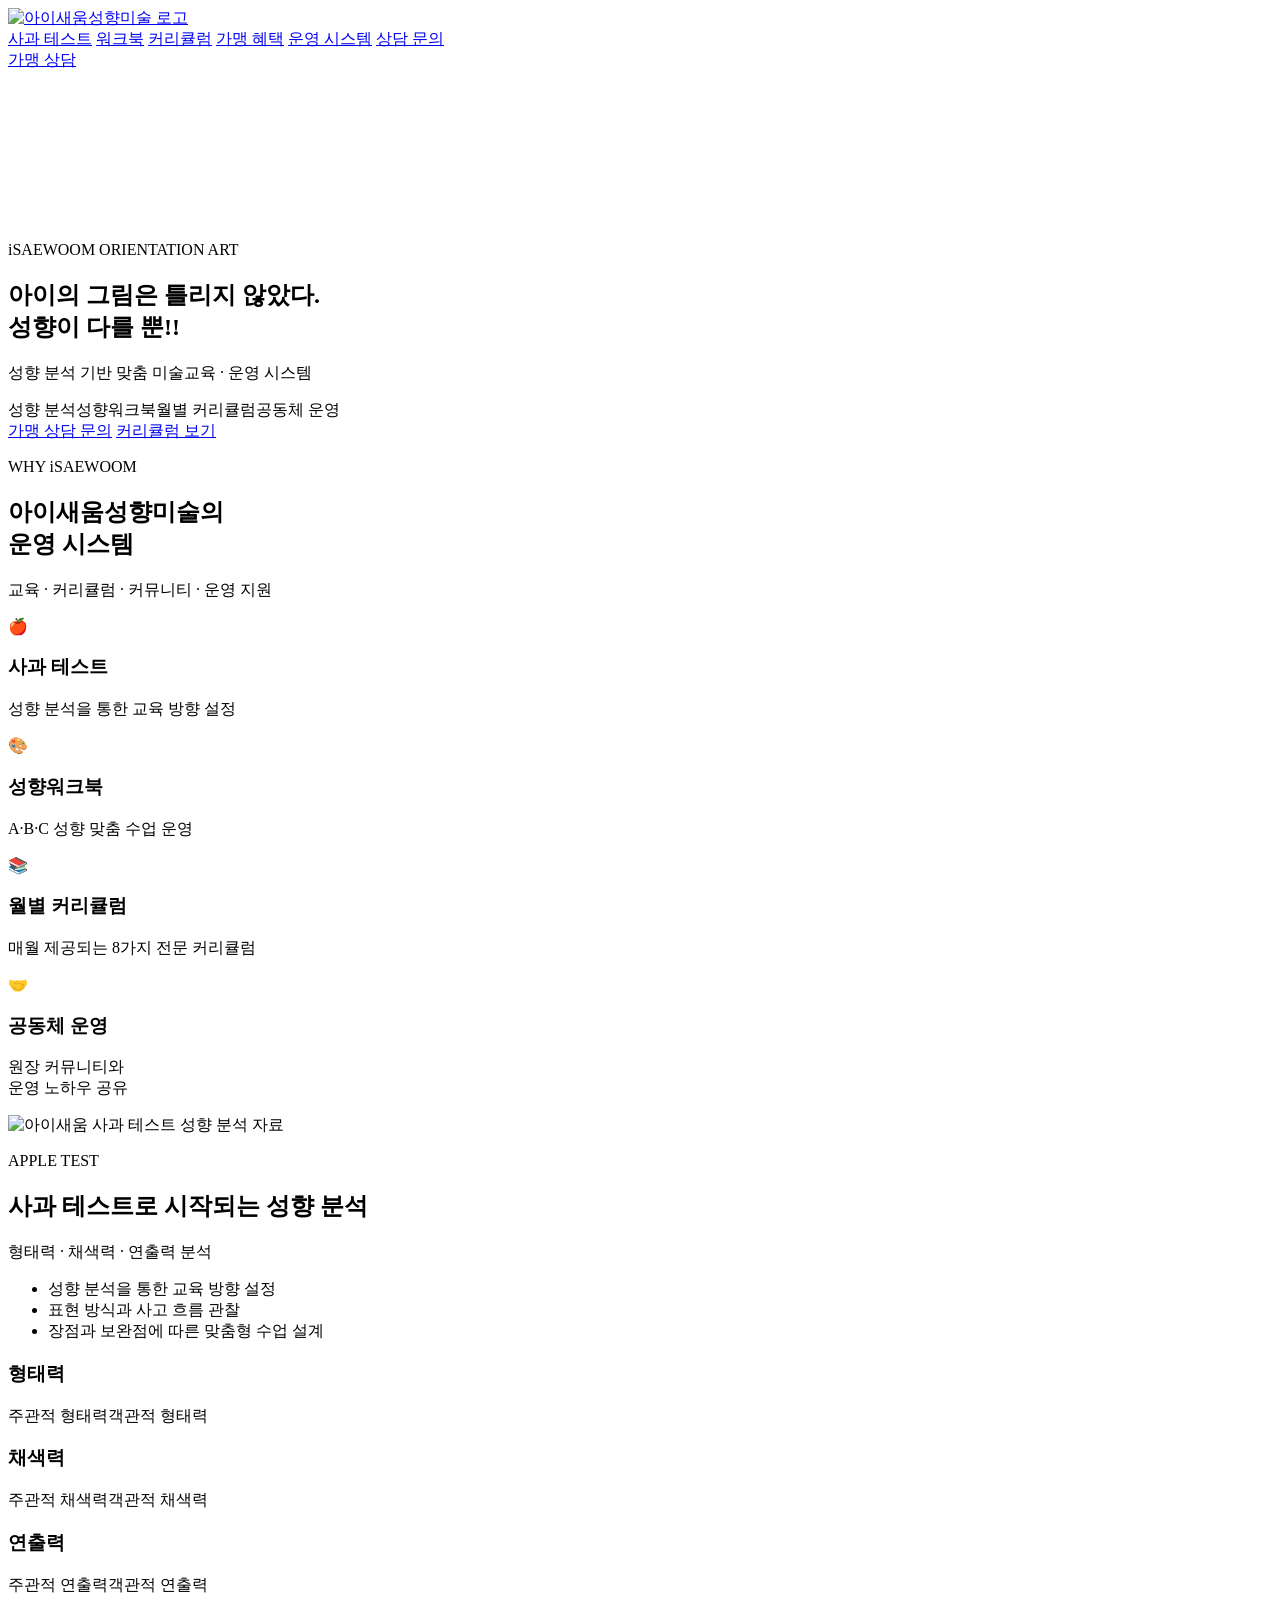
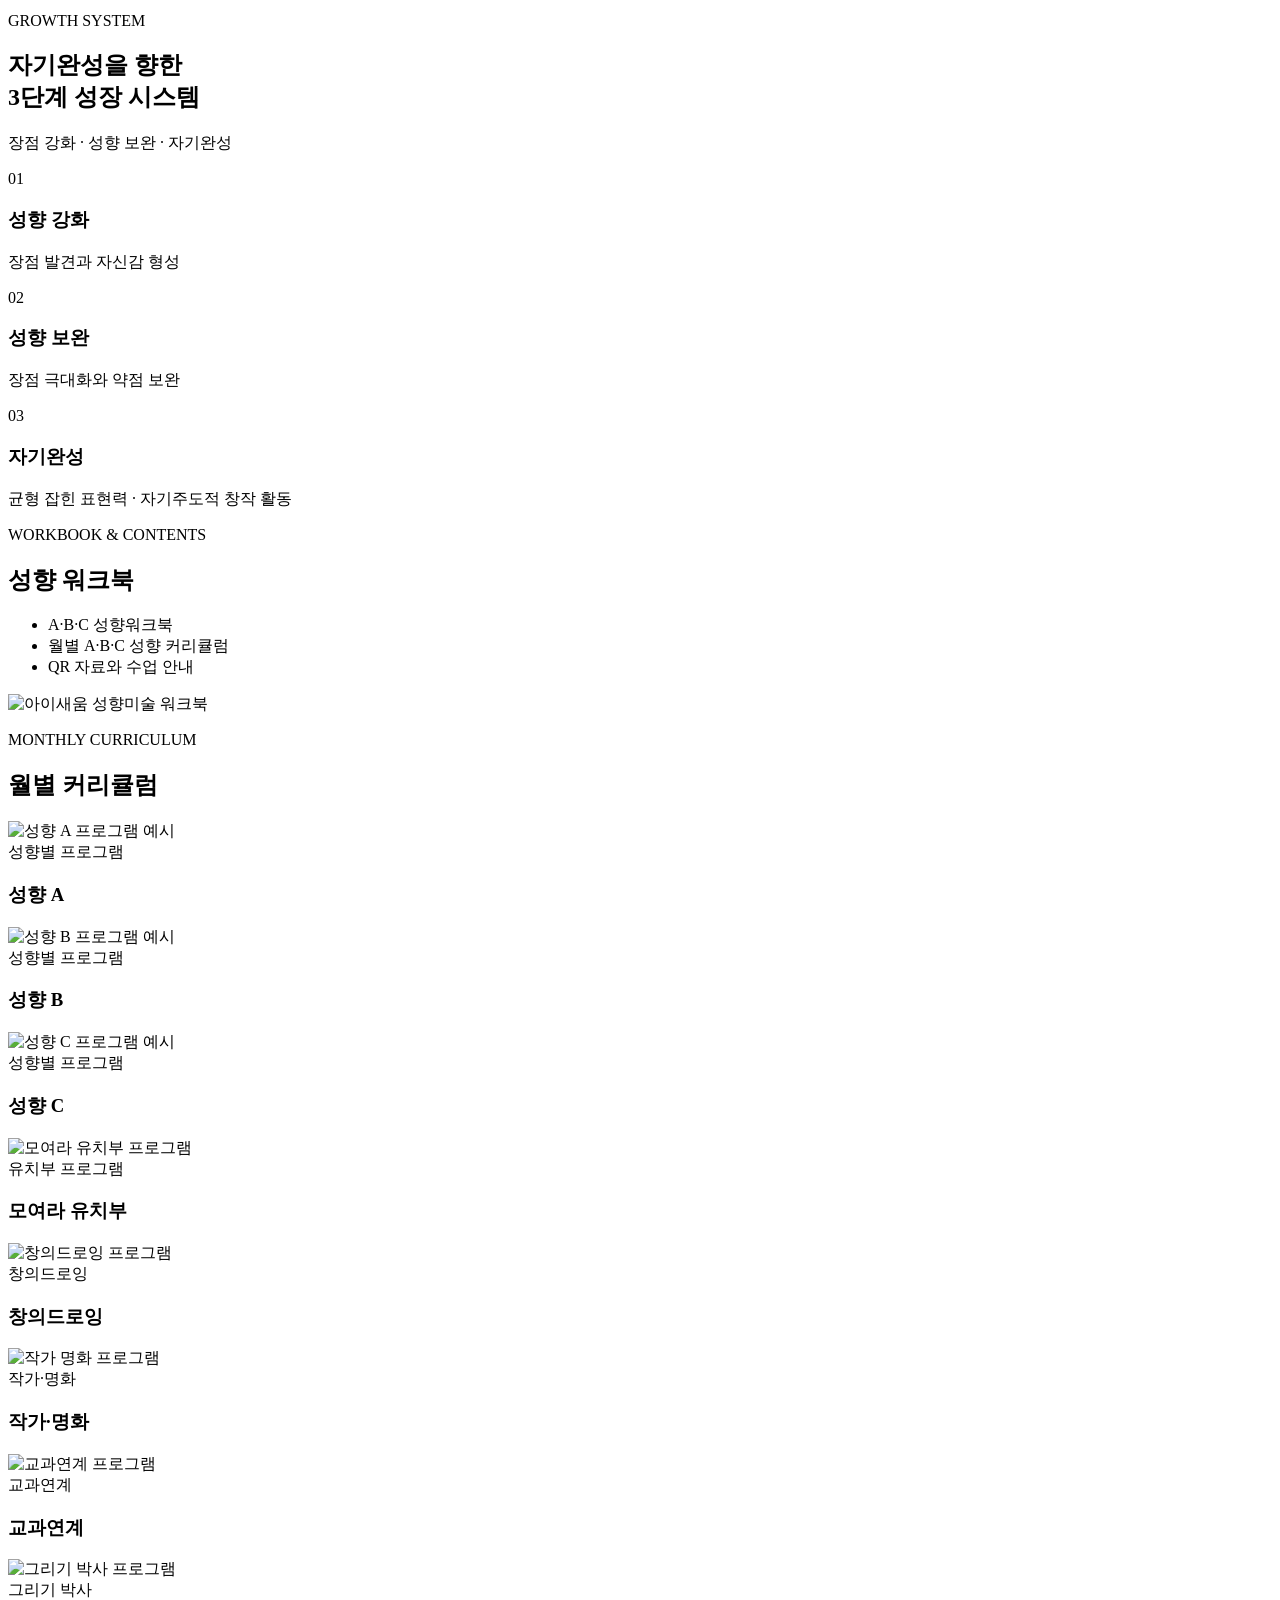
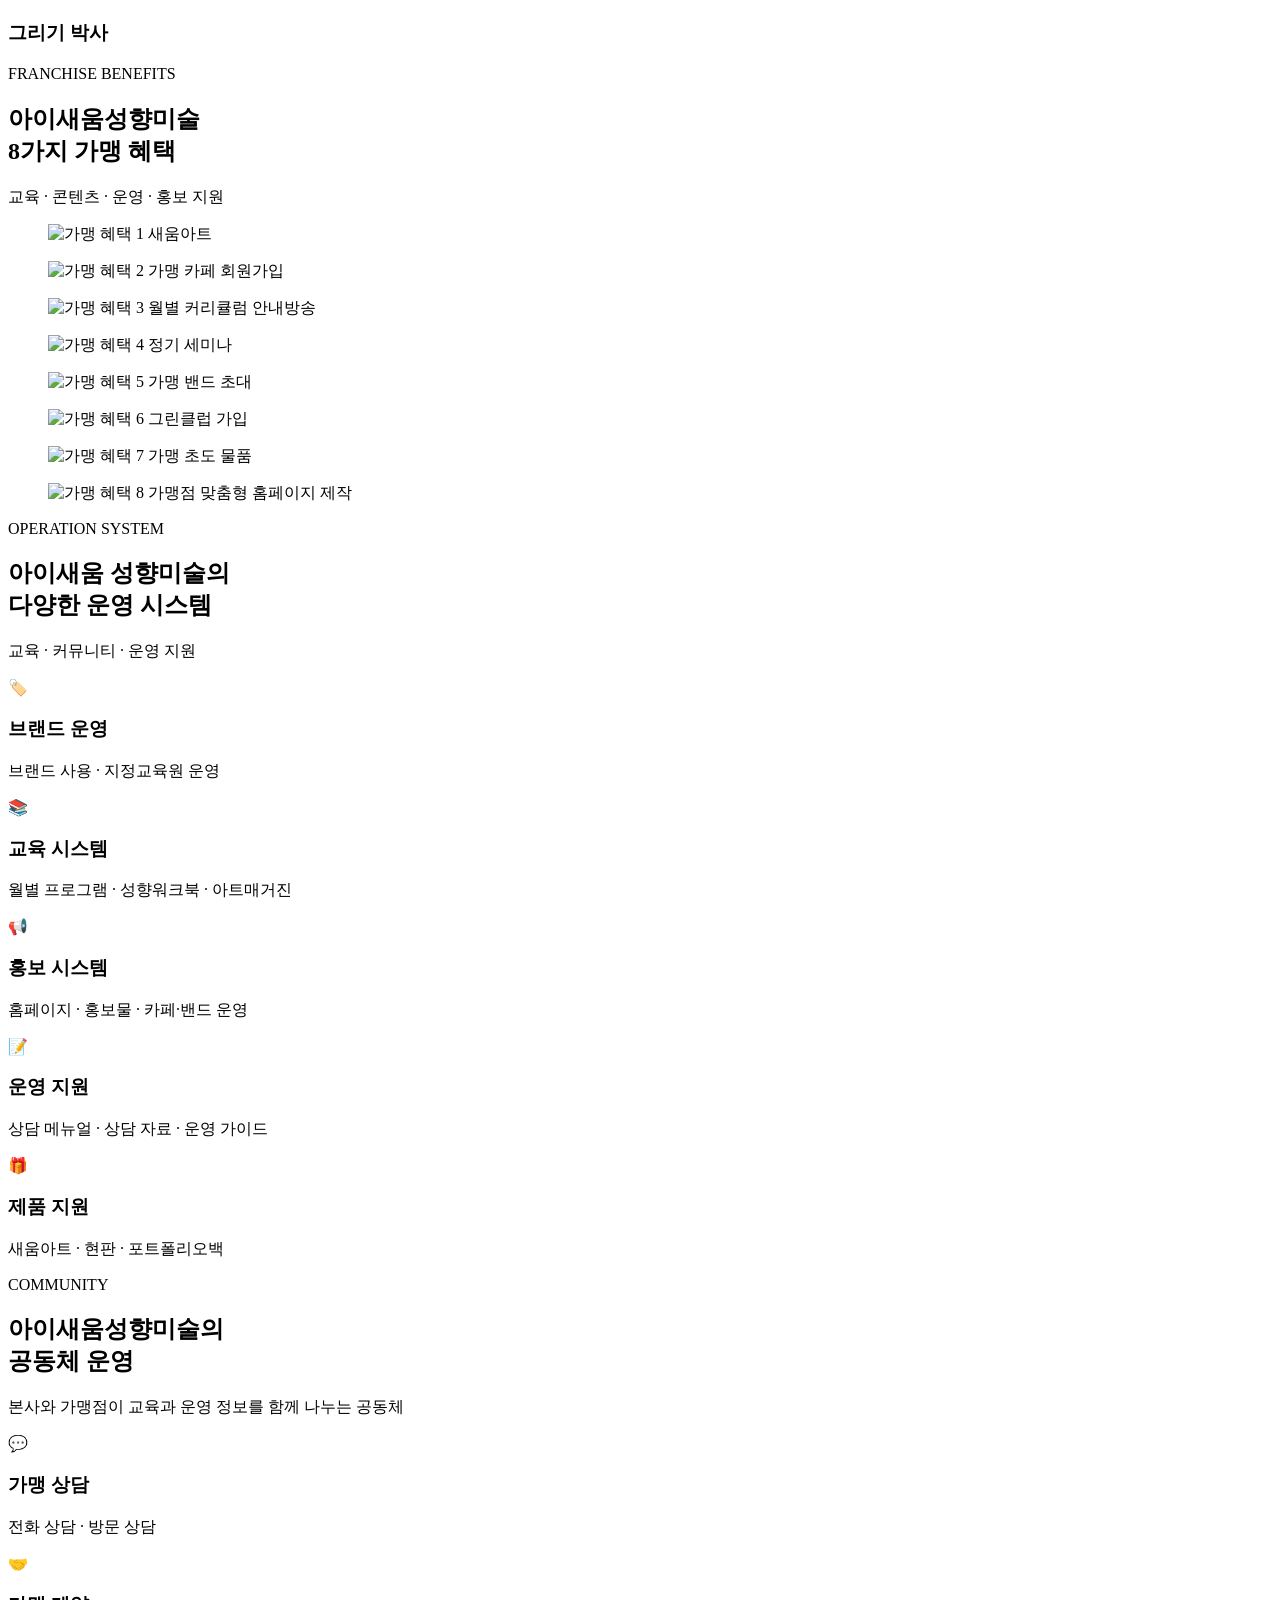
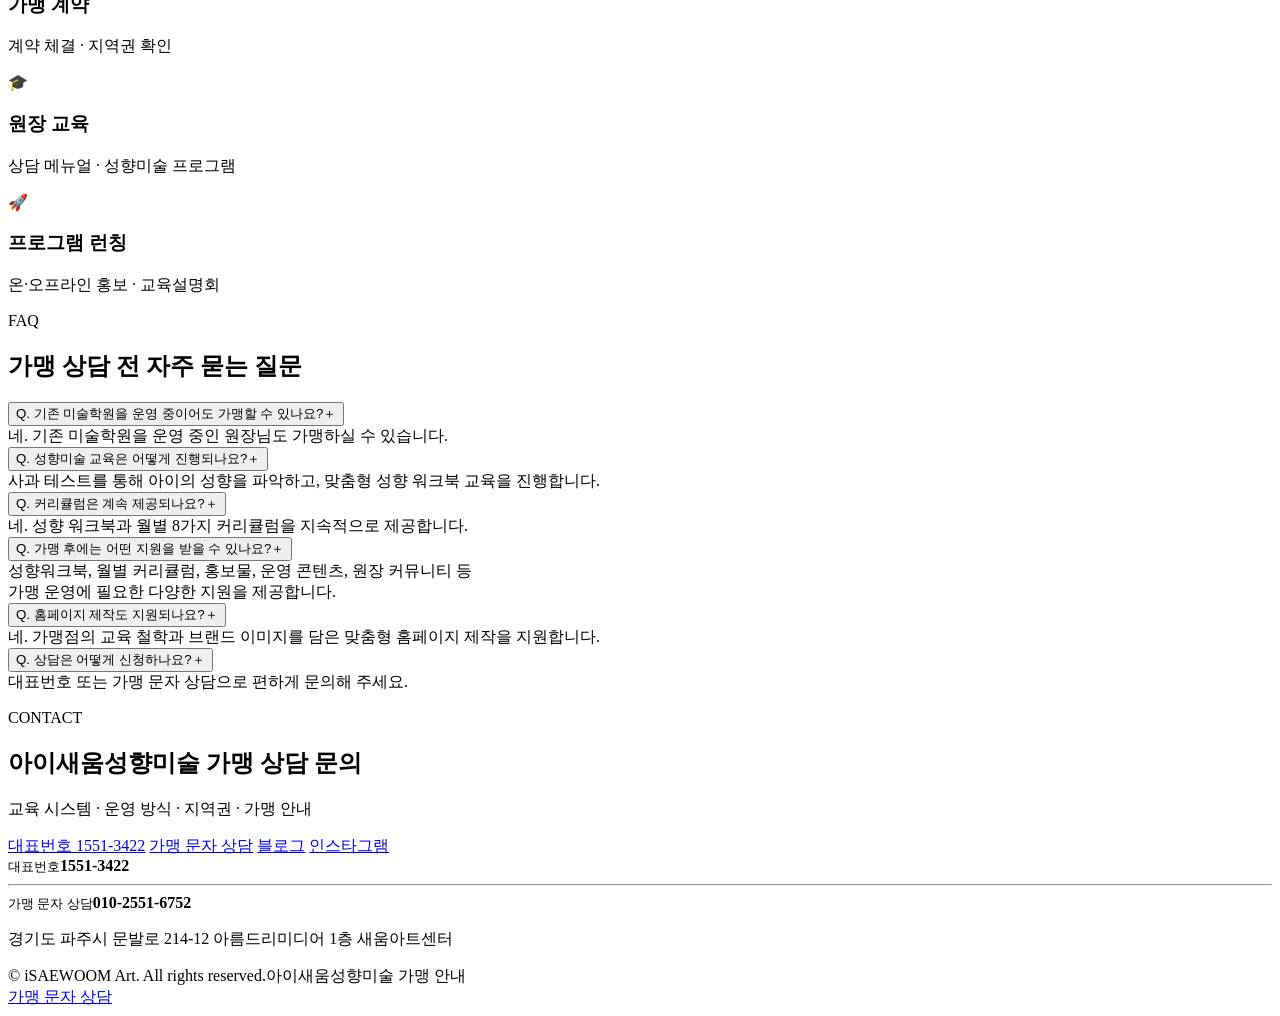
==== index.html @ 483e6cf2 "Add files via upload" ====
<!DOCTYPE html>
<html lang="ko">
<head>
  <meta charset="UTF-8">
  <meta name="viewport" content="width=device-width, initial-scale=1.0">
  <meta name="description" content="아이새움성향미술 가맹 안내. 사과 테스트, 성향워크북, 월별 커리큘럼, 운영 시스템과 공동체 운영을 소개합니다.">
  <meta name="theme-color" content="#FFD21F">
  <meta property="og:title" content="아이새움성향미술 가맹 안내">
  <meta property="og:description" content="성향 분석 기반 맞춤 미술교육과 운영 시스템">
  <meta property="og:type" content="website">
  <title>아이새움성향미술 가맹 안내</title>
  <link rel="stylesheet" href="css/style.css">
</head>
<body>
  <header class="site-header">
    <div class="wrap nav">
      <a class="brand" href="#top" aria-label="아이새움성향미술 홈">
        <img src="images/logo.webp" alt="아이새움성향미술 로고">
      </a>
      <nav class="nav-links" aria-label="주요 메뉴">
        <a href="#apple">사과 테스트</a>
        <a href="#workbook">워크북</a>
        <a href="#curriculum">커리큘럼</a>
        <a href="#benefits">가맹 혜택</a>
        <a href="#system">운영 시스템</a>
        <a href="#contact">상담 문의</a>
      </nav>
      <a class="btn btn-primary nav-cta" href="#contact">가맹 상담</a>
    </div>
  </header>

  <main id="top">
    <section class="hero section">
      <video class="hero-bg-video" autoplay muted loop playsinline preload="auto" aria-hidden="true">
        <source src="images/hero-bg.mp4" type="video/mp4">
      </video>
      <div class="hero-bg-overlay" aria-hidden="true"></div>
      <div class="wrap hero-grid hero-grid-video">
        <div class="hero-copy hero-glass reveal">
          <p class="eyebrow">iSAEWOOM ORIENTATION ART</p>
          <h1>아이의 그림은 틀리지 않았다.<br><span class="blue">성향이 다를&nbsp;뿐!!</span></h1>
          <p class="hero-lead">성향 분석 기반 맞춤 미술교육 · 운영 시스템</p>
          <div class="chips" aria-label="핵심 키워드">
            <span>성향 분석</span><span>성향워크북</span><span>월별 커리큘럼</span><span>공동체 운영</span>
          </div>
          <div class="hero-actions">
            <a class="btn btn-primary" href="#contact">가맹 상담 문의</a>
            <a class="btn btn-outline" href="#curriculum">커리큘럼 보기</a>
          </div>
        </div>
      </div>
    </section>

    <section class="section why">
      <div class="wrap">
        <header class="section-head reveal">
          <p class="eyebrow">WHY iSAEWOOM</p>
          <h2>아이새움성향미술의<br>운영 시스템</h2>
          <p class="section-sub">교육 · 커리큘럼 · 커뮤니티 · 운영 지원</p>
        </header>
        <div class="feature-grid">
          <article class="feature-card reveal"><div class="feature-icon">🍎</div><h3>사과 테스트</h3><p class="nowrap-text">성향 분석을 통한 교육 방향 설정</p></article>
          <article class="feature-card reveal"><div class="feature-icon">🎨</div><h3>성향워크북</h3><p>A·B·C 성향 맞춤 수업 운영</p></article>
          <article class="feature-card reveal"><div class="feature-icon">📚</div><h3>월별 커리큘럼</h3><p>매월 제공되는 8가지 전문 커리큘럼</p></article>
          <article class="feature-card reveal"><div class="feature-icon">🤝</div><h3>공동체 운영</h3><p>원장 커뮤니티와<br>운영 노하우 공유</p></article>
        </div>
      </div>
    </section>

    <section id="apple" class="section apple-section">
      <div class="wrap split">
        <div class="image-card reveal"><img src="images/apple_test.webp" alt="아이새움 사과 테스트 성향 분석 자료" loading="lazy"></div>
        <div class="content-card reveal">
          <p class="eyebrow">APPLE TEST</p>
          <h2>사과 테스트로 시작되는 성향 분석</h2>
          <p class="one-line">형태력 · 채색력 · 연출력 분석</p>
          <ul class="check-list">
            <li class="nowrap-text">성향 분석을 통한 교육 방향 설정</li>
            <li class="nowrap-text">표현 방식과 사고 흐름 관찰</li>
            <li class="nowrap-text">장점과 보완점에 따른 맞춤형 수업 설계</li>
          </ul>
        </div>
      </div>
      <div class="wrap tendency-grid">
        <article class="tendency-card reveal"><h3>형태력</h3><div><span>주관적 형태력</span><span>객관적 형태력</span></div></article>
        <article class="tendency-card reveal"><h3>채색력</h3><div><span>주관적 채색력</span><span>객관적 채색력</span></div></article>
        <article class="tendency-card reveal"><h3>연출력</h3><div><span>주관적 연출력</span><span>객관적 연출력</span></div></article>
      </div>
    </section>

    <section class="section growth-section">
      <div class="wrap">
        <header class="section-head reveal">
          <p class="eyebrow">GROWTH SYSTEM</p>
          <h2>자기완성을 향한<br>3단계 성장 시스템</h2>
          <p class="section-sub">장점 강화 · 성향 보완 · 자기완성</p>
        </header>
        <div class="step-grid">
          <article class="step-card reveal"><span>01</span><h3>성향 강화</h3><p>장점 발견과 자신감 형성</p></article>
          <article class="step-card reveal"><span>02</span><h3>성향 보완</h3><p>장점 극대화와 약점 보완</p></article>
          <article class="step-card reveal"><span>03</span><h3>자기완성</h3><p>균형 잡힌 표현력 · 자기주도적 창작 활동</p></article>
        </div>
      </div>
    </section>

    <section id="workbook" class="section workbook-section">
      <div class="wrap split reverse-mobile">
        <div class="content-card reveal">
          <p class="eyebrow">WORKBOOK & CONTENTS</p>
          <h2>성향 워크북</h2>
          <ul class="check-list compact">
            <li>A·B·C 성향워크북</li>
            <li>월별 A·B·C 성향 커리큘럼</li>
            <li>QR 자료와 수업 안내</li>
          </ul>
        </div>
        <div class="image-card reveal"><img src="images/workbook.webp" alt="아이새움 성향미술 워크북" loading="lazy"></div>
      </div>
    </section>

    <section id="curriculum" class="section curriculum-section">
      <div class="wrap">
        <header class="section-head reveal">
          <p class="eyebrow">MONTHLY CURRICULUM</p>
          <h2>월별 커리큘럼</h2>
        </header>
        <div class="program-grid">
          <article class="program-card reveal"><img src="images/cur_a.png" alt="성향 A 프로그램 예시" loading="lazy"><div><span>성향별 프로그램</span><h3>성향 A</h3></div></article>
          <article class="program-card reveal"><img src="images/cur_b.png" alt="성향 B 프로그램 예시" loading="lazy"><div><span>성향별 프로그램</span><h3>성향 B</h3></div></article>
          <article class="program-card reveal"><img src="images/cur_c.png" alt="성향 C 프로그램 예시" loading="lazy"><div><span>성향별 프로그램</span><h3>성향 C</h3></div></article>
          <article class="program-card reveal"><img src="images/cur_kinder.webp" alt="모여라 유치부 프로그램" loading="lazy"><div><span>유치부 프로그램</span><h3>모여라 유치부</h3></div></article>
          <article class="program-card reveal"><img src="images/cur_drawing.png" alt="창의드로잉 프로그램" loading="lazy"><div><span>창의드로잉</span><h3>창의드로잉</h3></div></article>
          <article class="program-card reveal"><img src="images/cur_master.png" alt="작가 명화 프로그램" loading="lazy"><div><span>작가·명화</span><h3>작가·명화</h3></div></article>
          <article class="program-card reveal"><img src="images/cur_school.png" alt="교과연계 프로그램" loading="lazy"><div><span>교과연계</span><h3>교과연계</h3></div></article>
          <article class="program-card reveal"><img src="images/cur_doctor.png" alt="그리기 박사 프로그램" loading="lazy"><div><span>그리기 박사</span><h3>그리기 박사</h3></div></article>
        </div>
      </div>
    </section>

    <section id="benefits" class="section benefits-section">
      <div class="wrap">
        <header class="section-head reveal">
          <p class="eyebrow">FRANCHISE BENEFITS</p>
          <h2>아이새움성향미술<br>8가지 가맹 혜택</h2>
          <p class="section-sub">교육 · 콘텐츠 · 운영 · 홍보 지원</p>
        </header>
        <div class="benefit-gallery">
          <figure class="benefit-slide reveal"><img src="images/benefit_01.png" alt="가맹 혜택 1 새움아트" loading="lazy"></figure>
          <figure class="benefit-slide reveal"><img src="images/benefit_02.png" alt="가맹 혜택 2 가맹 카페 회원가입" loading="lazy"></figure>
          <figure class="benefit-slide reveal"><img src="images/benefit_03.png" alt="가맹 혜택 3 월별 커리큘럼 안내방송" loading="lazy"></figure>
          <figure class="benefit-slide reveal"><img src="images/benefit_04.png" alt="가맹 혜택 4 정기 세미나" loading="lazy"></figure>
          <figure class="benefit-slide reveal"><img src="images/benefit_05.png" alt="가맹 혜택 5 가맹 밴드 초대" loading="lazy"></figure>
          <figure class="benefit-slide reveal"><img src="images/benefit_06.png" alt="가맹 혜택 6 그린클럽 가입" loading="lazy"></figure>
          <figure class="benefit-slide reveal"><img src="images/benefit_07.png" alt="가맹 혜택 7 가맹 초도 물품" loading="lazy"></figure>
          <figure class="benefit-slide reveal"><img src="images/benefit_08.png" alt="가맹 혜택 8 가맹점 맞춤형 홈페이지 제작" loading="lazy"></figure>
        </div>        </div>
      </div>
    </section>

    <section id="system" class="section system-section">
      <div class="wrap">
        <header class="section-head reveal">
          <p class="eyebrow">OPERATION SYSTEM</p>
          <h2>아이새움 성향미술의<br>다양한 운영 시스템</h2>
          <p class="section-sub">교육 · 커뮤니티 · 운영 지원</p>
        </header>
        <div class="system-grid">
          <article class="system-card reveal"><div>🏷️</div><h3>브랜드 운영</h3><p>브랜드 사용 · 지정교육원 운영</p></article>
          <article class="system-card reveal"><div>📚</div><h3>교육 시스템</h3><p>월별 프로그램 · 성향워크북 · 아트매거진</p></article>
          <article class="system-card reveal"><div>📢</div><h3>홍보 시스템</h3><p>홈페이지 · 홍보물 · 카페·밴드 운영</p></article>
          <article class="system-card reveal"><div>📝</div><h3>운영 지원</h3><p>상담 메뉴얼 · 상담 자료 · 운영 가이드</p></article>
          <article class="system-card reveal"><div>🎁</div><h3>제품 지원</h3><p>새움아트 · 현판 · 포트폴리오백</p></article>
        </div>
      </div>
    </section>

    <section class="section community-section">
      <div class="wrap">
        <header class="section-head reveal">
          <p class="eyebrow">COMMUNITY</p>
          <h2>아이새움성향미술의<br>공동체 운영</h2>
          <p class="section-sub">본사와 가맹점이 교육과 운영 정보를 함께 나누는 공동체</p>
        </header>
        <div class="flow-grid">
          <article class="flow-card reveal"><span>💬</span><h3>가맹 상담</h3><p>전화 상담 · 방문 상담</p></article>
          <article class="flow-card reveal"><span>🤝</span><h3>가맹 계약</h3><p>계약 체결 · 지역권 확인</p></article>
          <article class="flow-card reveal"><span>🎓</span><h3>원장 교육</h3><p>상담 메뉴얼 · 성향미술 프로그램</p></article>
          <article class="flow-card reveal"><span>🚀</span><h3>프로그램 런칭</h3><p>온·오프라인 홍보 · 교육설명회</p></article>
        </div>
      </div>
    </section>

    <section class="section faq-section">
      <div class="wrap narrow">
        <header class="section-head reveal">
          <p class="eyebrow">FAQ</p>
          <h2>가맹 상담 전 자주 묻는 질문</h2>
        </header>
        <div class="faq-list">
          <article class="faq-item open reveal"><button class="faq-question" type="button">Q. 기존 미술학원을 운영 중이어도 가맹할 수 있나요?<span>＋</span></button><div class="faq-answer">네. 기존 미술학원을 운영 중인 원장님도 가맹하실 수 있습니다.</div></article>
          <article class="faq-item reveal"><button class="faq-question" type="button">Q. 성향미술 교육은 어떻게 진행되나요?<span>＋</span></button><div class="faq-answer">사과 테스트를 통해 아이의 성향을 파악하고, 맞춤형 성향 워크북 교육을 진행합니다.</div></article>
          <article class="faq-item reveal"><button class="faq-question" type="button">Q. 커리큘럼은 계속 제공되나요?<span>＋</span></button><div class="faq-answer">네. 성향 워크북과 월별 8가지 커리큘럼을 지속적으로 제공합니다.</div></article>
          <article class="faq-item reveal"><button class="faq-question" type="button">Q. 가맹 후에는 어떤 지원을 받을 수 있나요?<span>＋</span></button><div class="faq-answer">성향워크북, 월별 커리큘럼, 홍보물, 운영 콘텐츠, 원장 커뮤니티 등<br>가맹 운영에 필요한 다양한 지원을 제공합니다.</div></article>
          <article class="faq-item reveal"><button class="faq-question" type="button">Q. 홈페이지 제작도 지원되나요?<span>＋</span></button><div class="faq-answer">네. 가맹점의 교육 철학과 브랜드 이미지를 담은 맞춤형 홈페이지 제작을 지원합니다.</div></article>
          <article class="faq-item reveal"><button class="faq-question" type="button">Q. 상담은 어떻게 신청하나요?<span>＋</span></button><div class="faq-answer">대표번호 또는 가맹 문자 상담으로 편하게 문의해 주세요.</div></article>
        </div>
      </div>
    </section>

    <section id="contact" class="contact-section">
      <div class="wrap contact-grid">
        <div class="reveal">
          <p class="eyebrow">CONTACT</p>
          <h2>아이새움성향미술 가맹 상담 문의</h2>
          <p>교육 시스템 · 운영 방식 · 지역권 · 가맹 안내</p>
          <div class="contact-actions">
            <a class="btn btn-primary" href="tel:15513422">대표번호 1551-3422</a>
            <a class="btn btn-dark-outline" href="sms:01025516752">가맹 문자 상담</a>
            <a class="btn btn-dark-outline" href="https://blog.naver.com/dkocokr7" target="_blank" rel="noopener">블로그</a>
            <a class="btn btn-dark-outline" href="https://www.instagram.com/i.saewoom/" target="_blank" rel="noopener">인스타그램</a>
          </div>
        </div>
        <div class="contact-card reveal">
          <small>대표번호</small><strong>1551-3422</strong>
          <hr>
          <small>가맹 문자 상담</small><strong>010-2551-6752</strong>
          <p>경기도 파주시 문발로 214-12 아름드리미디어 1층 새움아트센터</p>
        </div>
      </div>
    </section>
  </main>

  <footer>
    <div class="wrap footer-inner"><span>© iSAEWOOM Art. All rights reserved.</span><span>아이새움성향미술 가맹 안내</span></div>
  </footer>

  <a class="floating-cta" href="sms:01025516752" aria-label="가맹 문자 상담">가맹 문자 상담</a>
  <script src="js/main.js"></script>
</body>
</html>
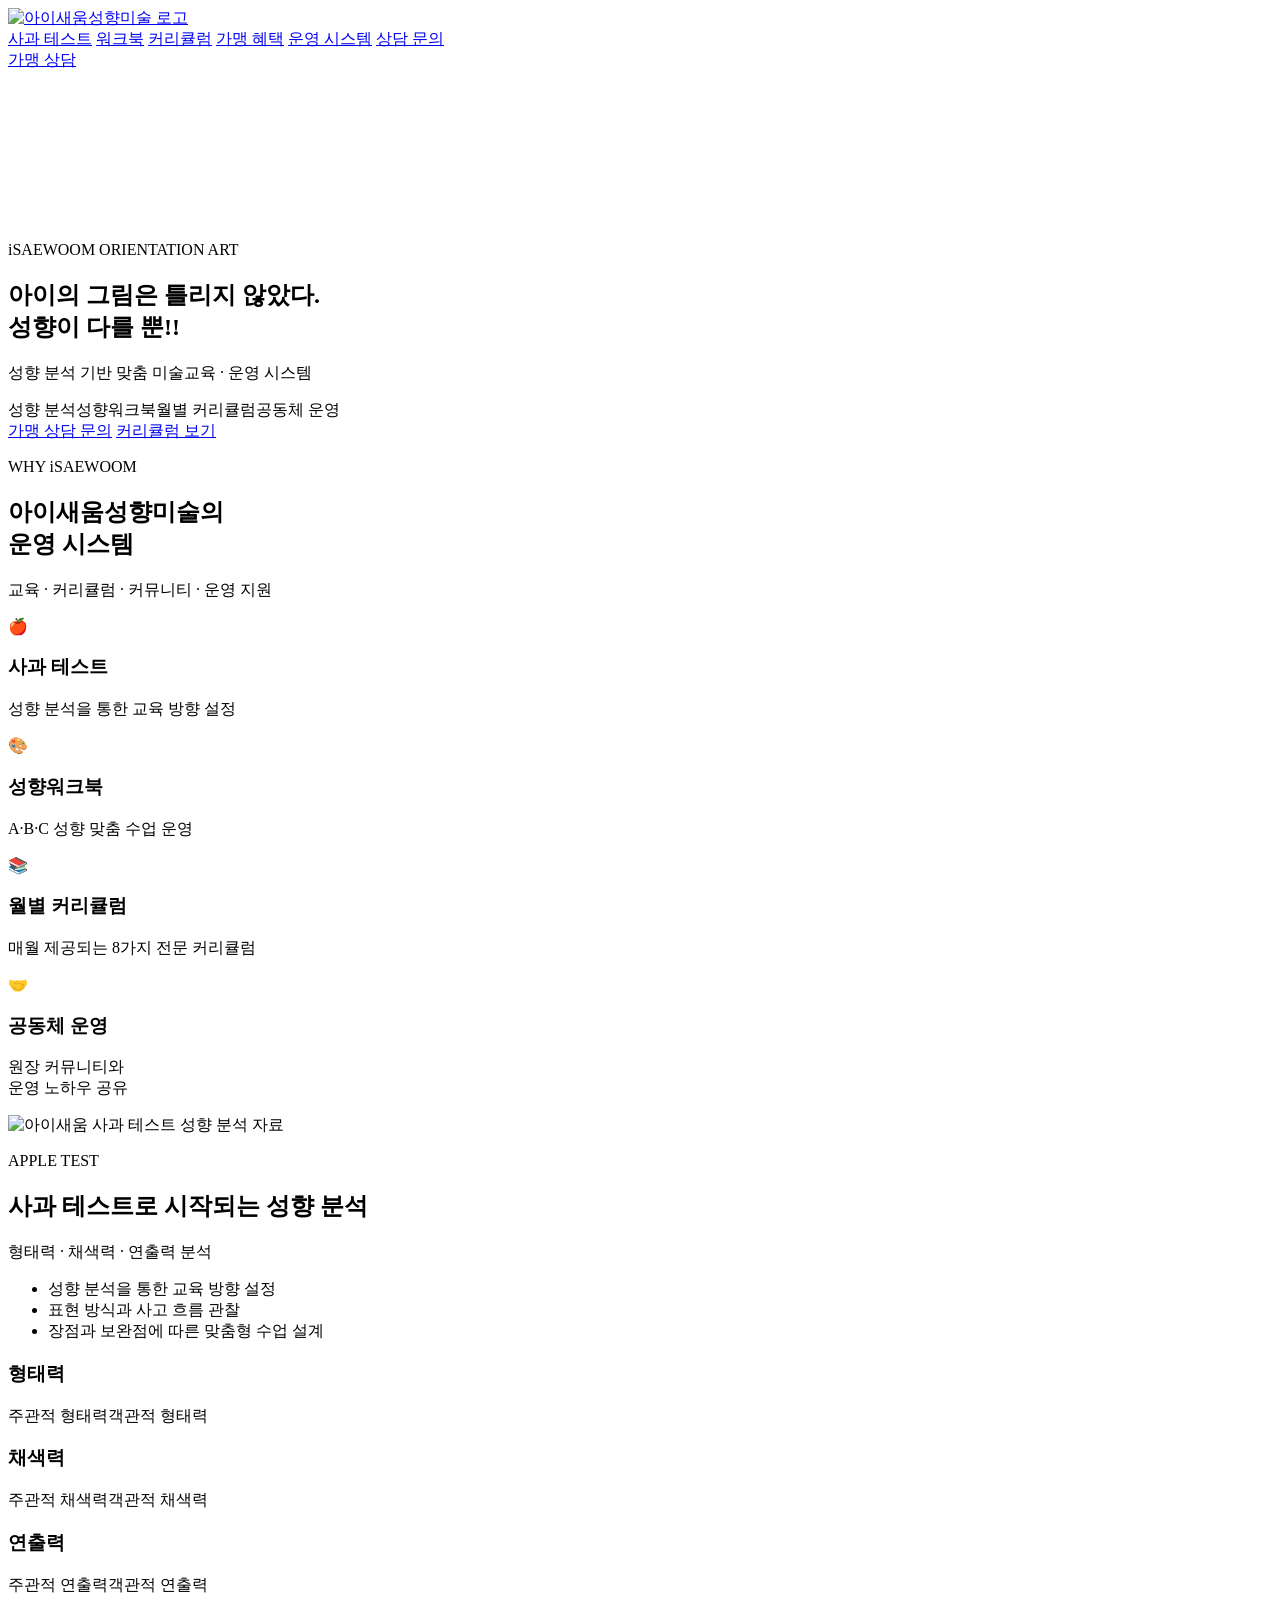
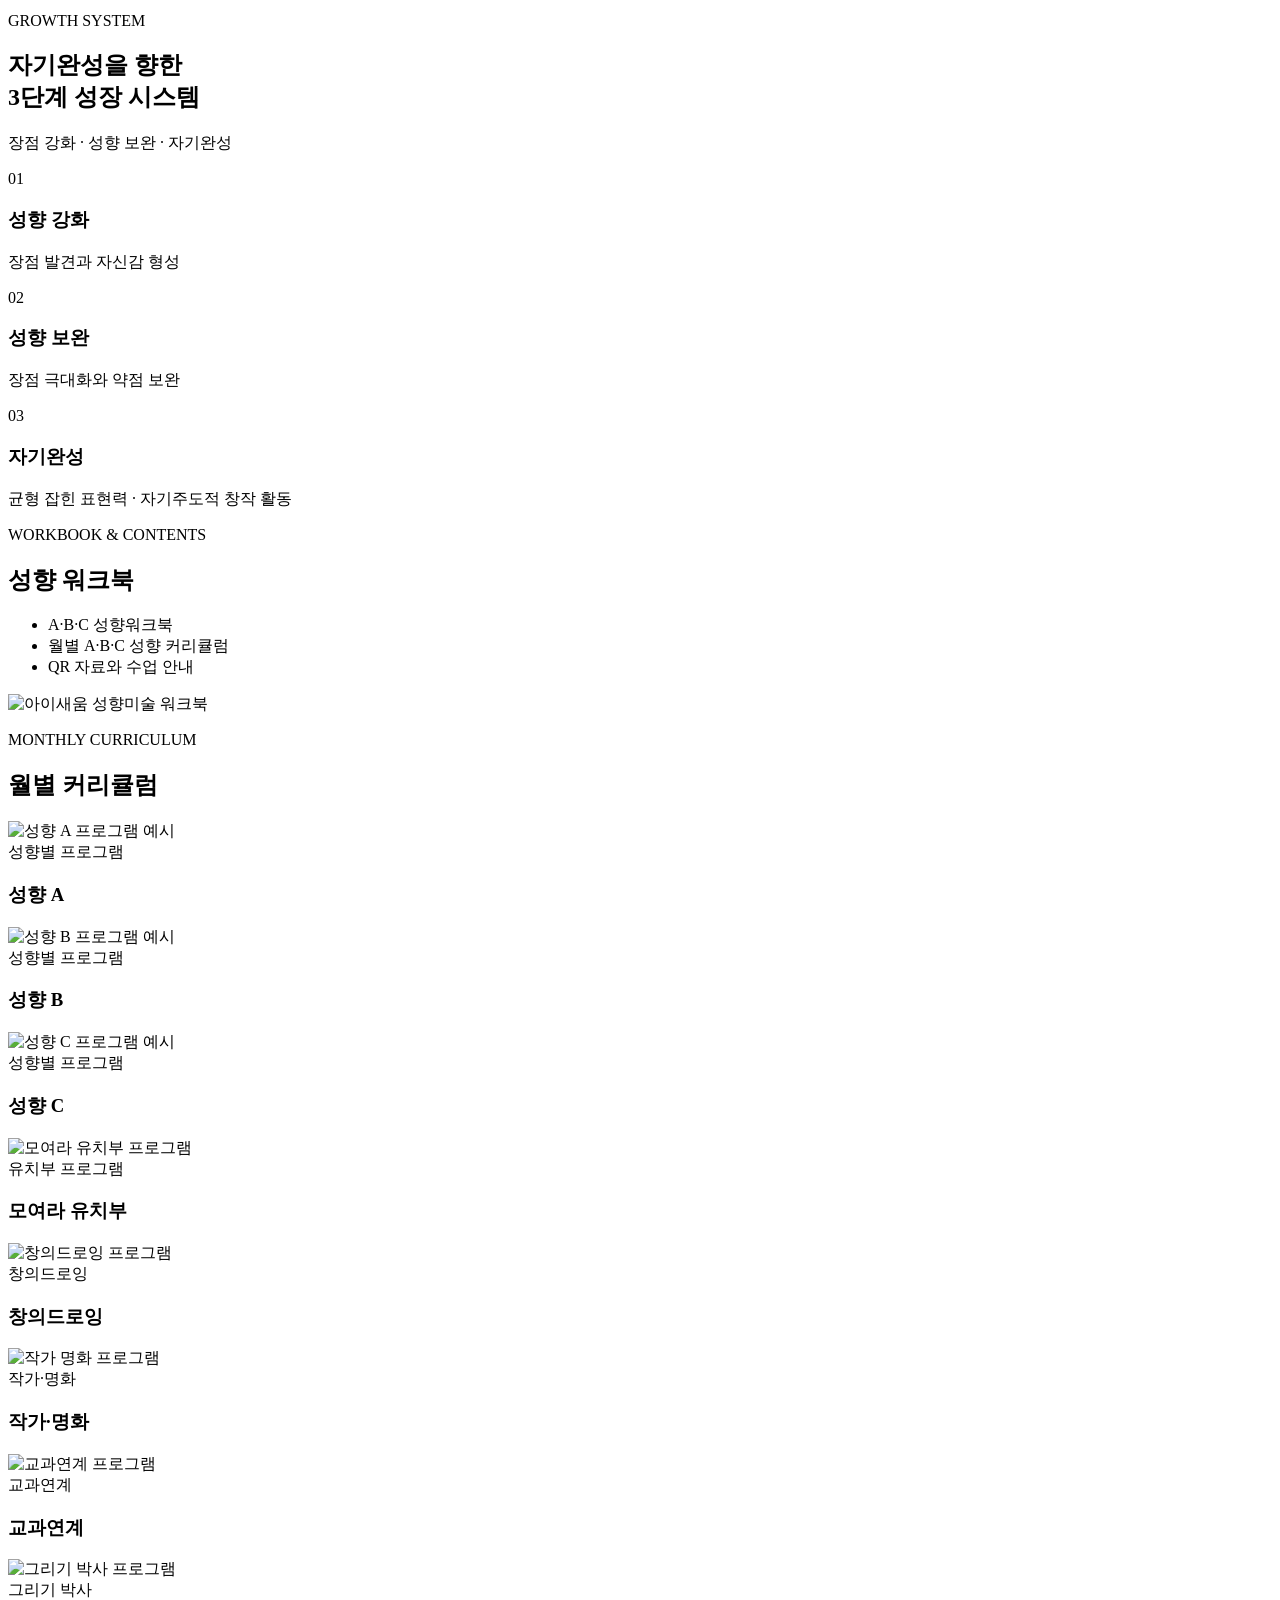
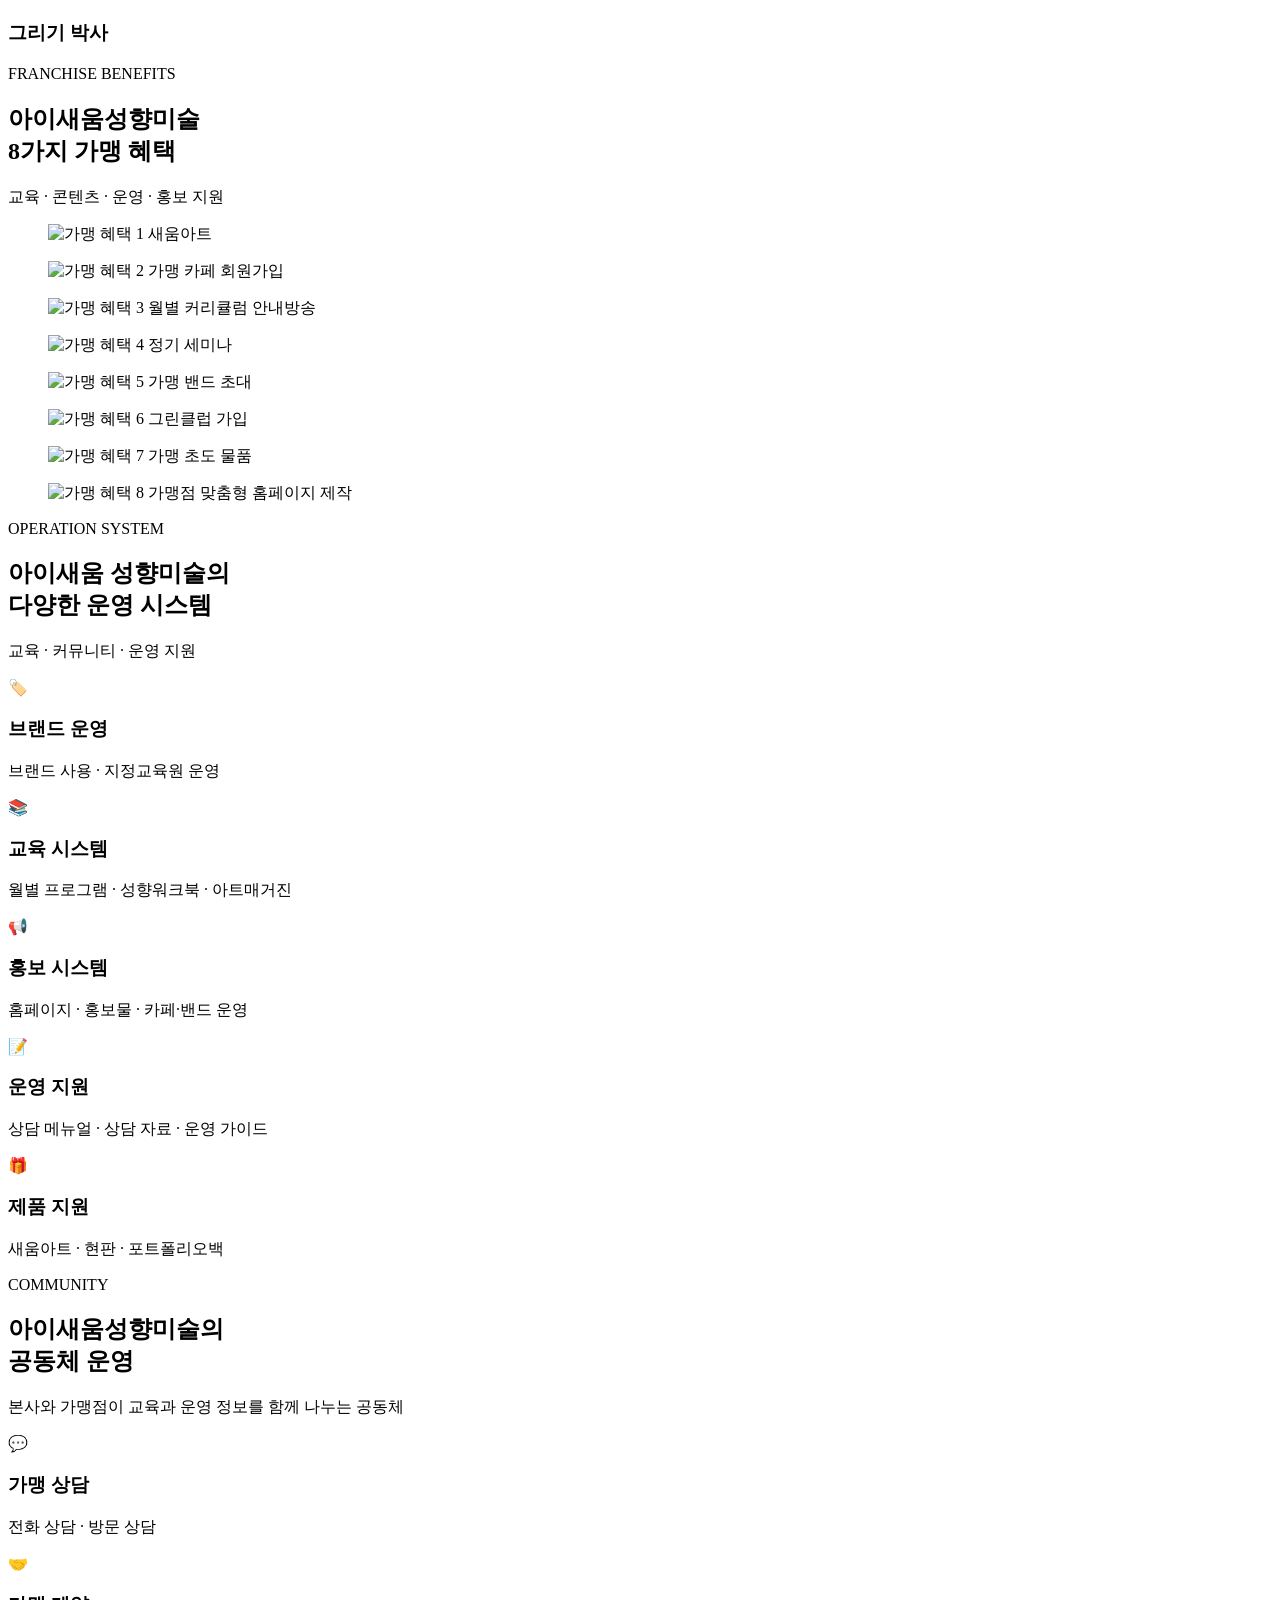
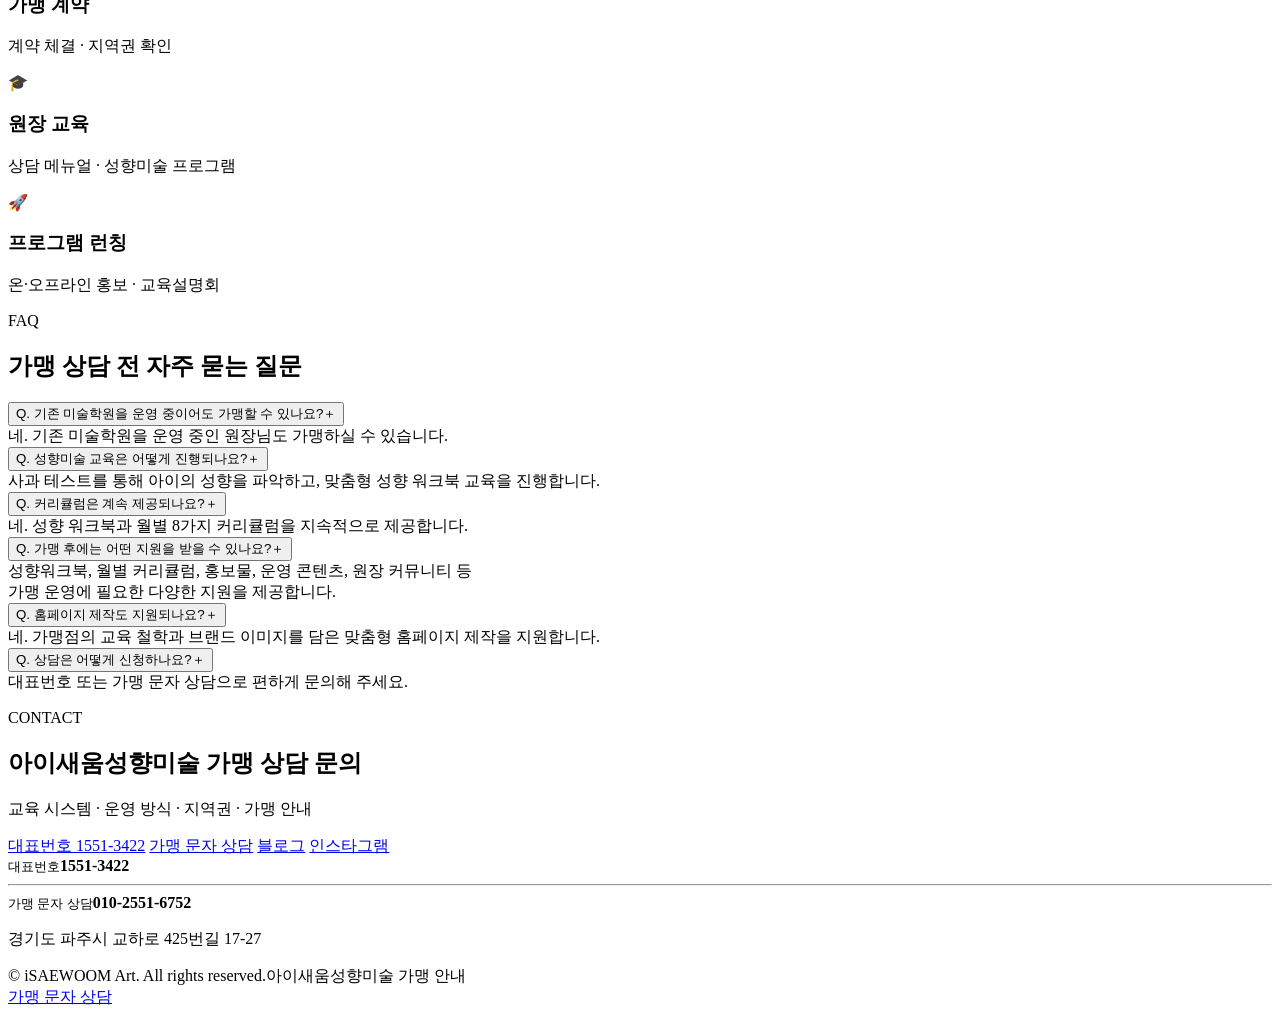
==== commit 34bdbae2: "Add files via upload" ====
--- a/index.html
+++ b/index.html
@@ -224,7 +224,7 @@
           <small>대표번호</small><strong>1551-3422</strong>
           <hr>
           <small>가맹 문자 상담</small><strong>010-2551-6752</strong>
-          <p>경기도 파주시 문발로 214-12 아름드리미디어 1층 새움아트센터</p>
+          <p>경기도 파주시 교하로 425번길 17-27</p>
         </div>
       </div>
     </section>
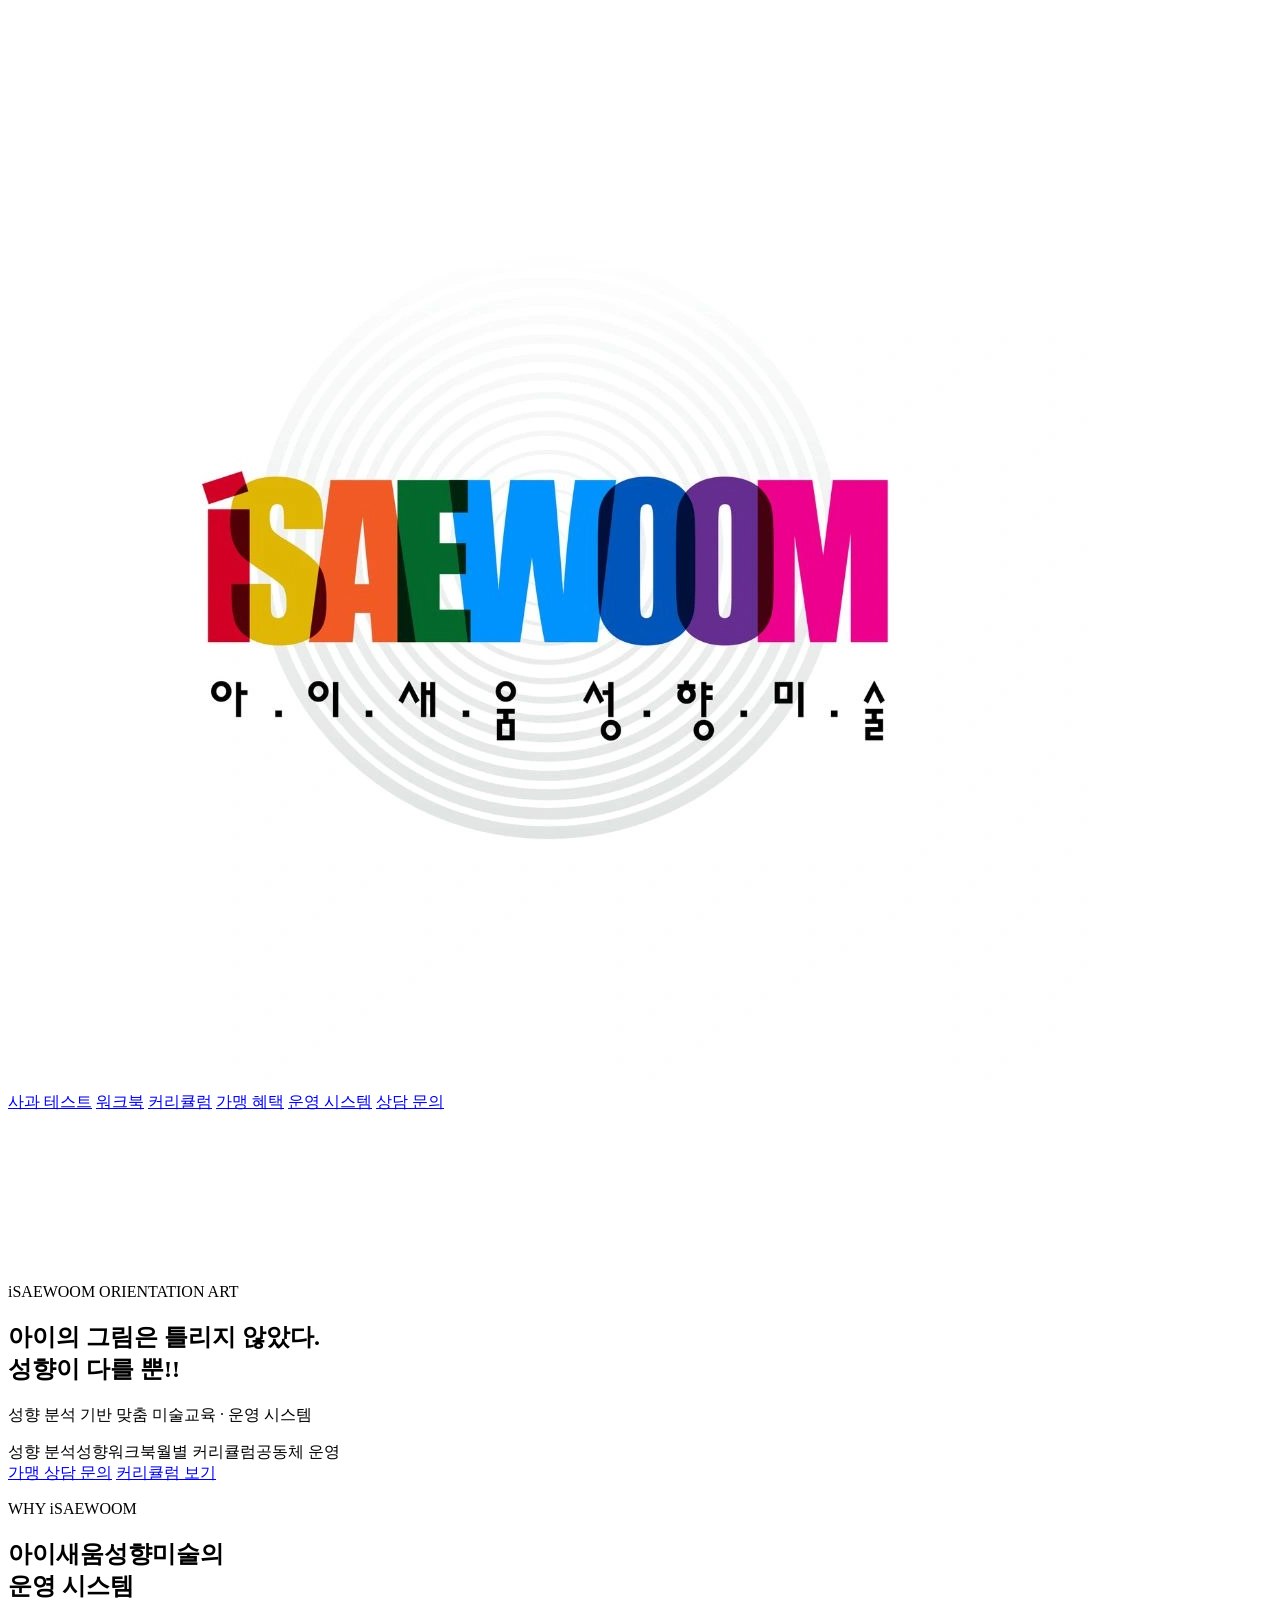
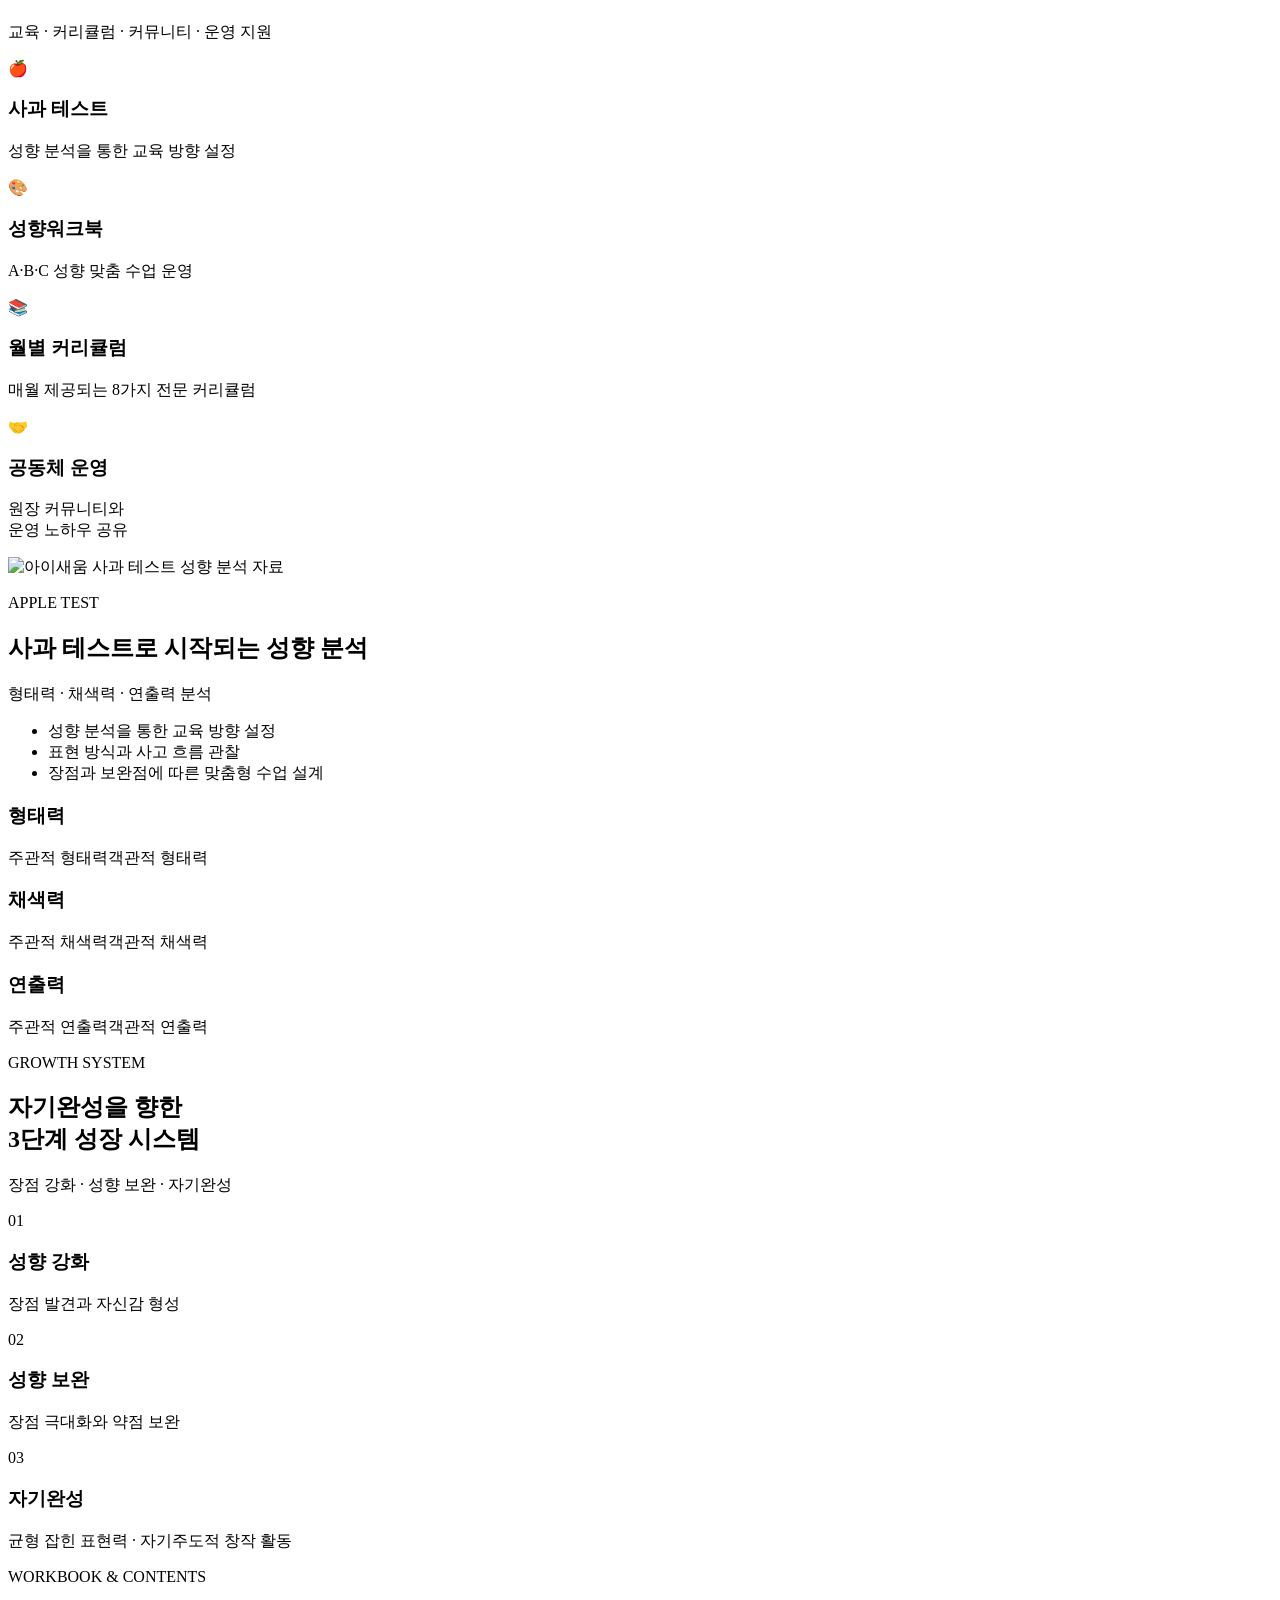
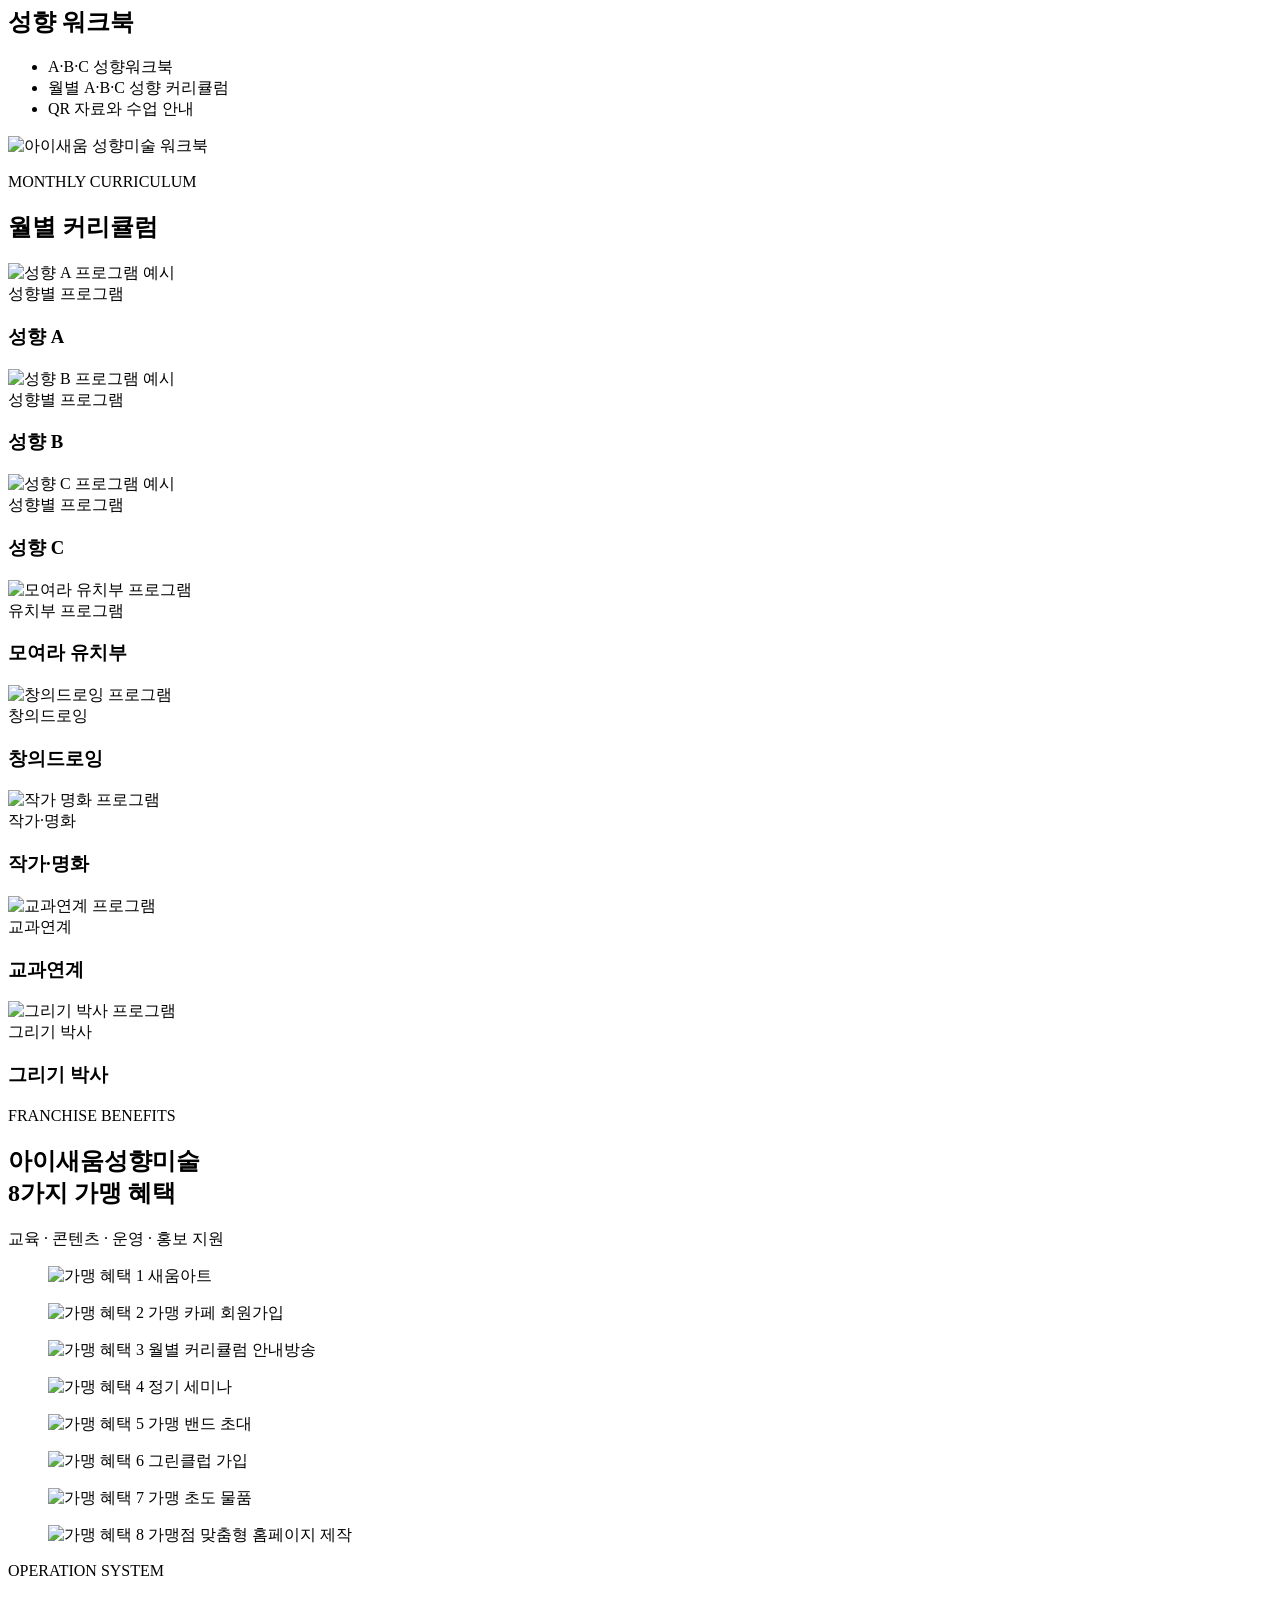
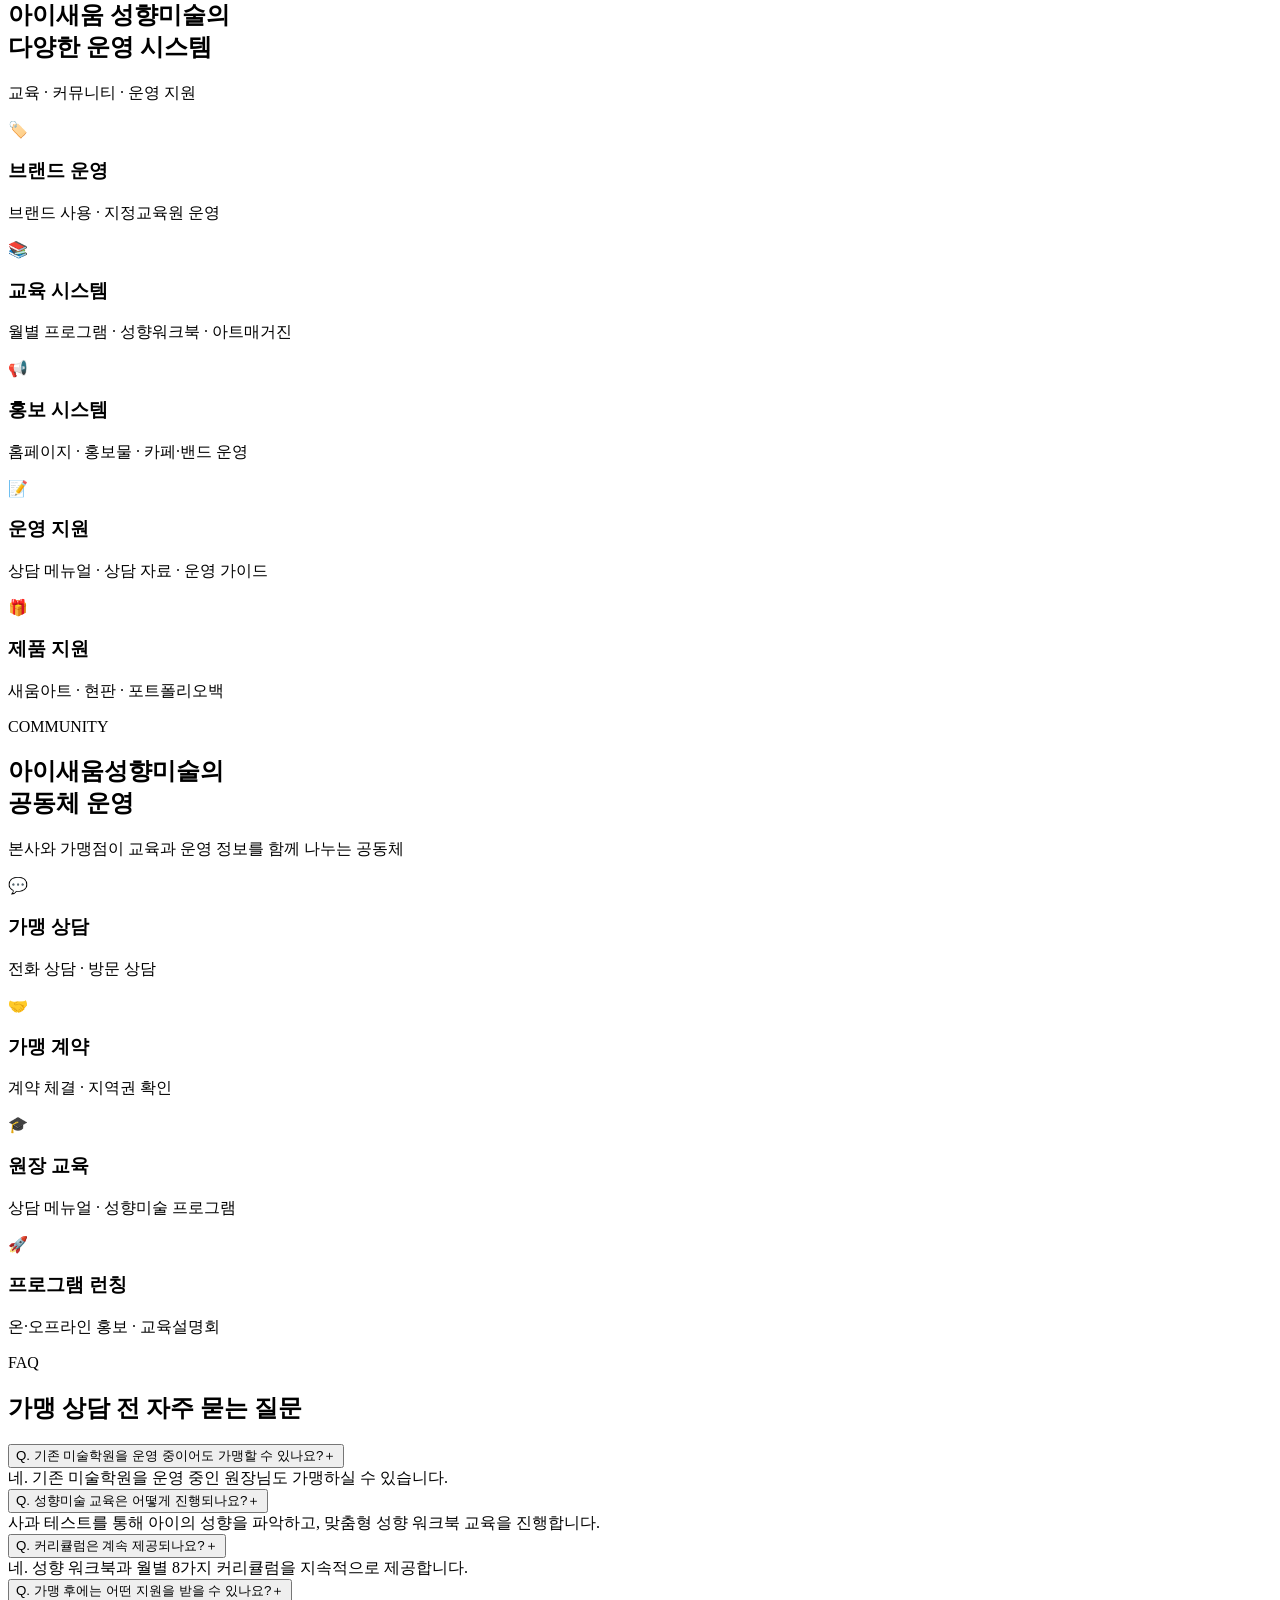
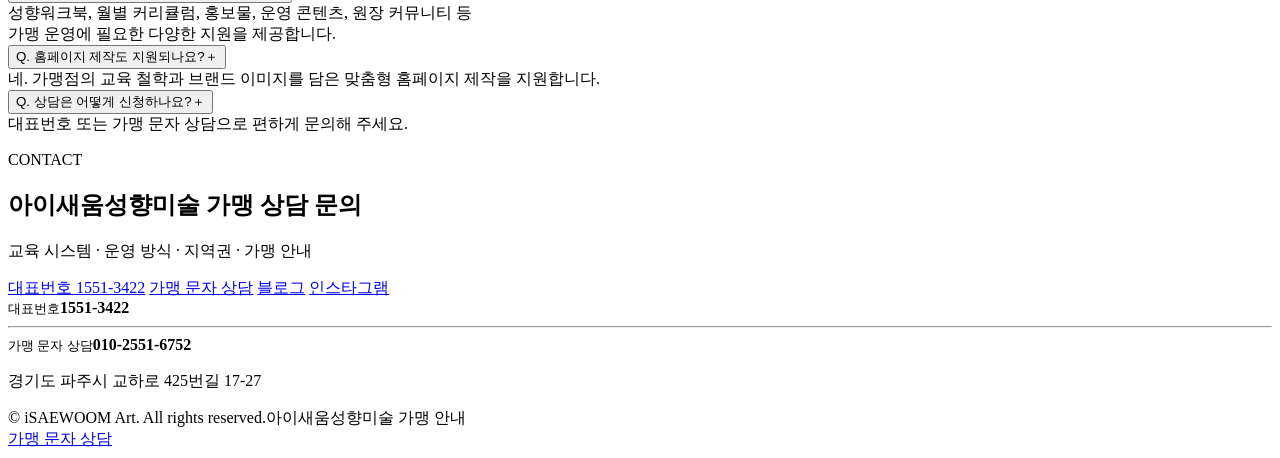
==== commit 0dcdd8e5: "Add files via upload" ====
--- a/index.html
+++ b/index.html
@@ -25,7 +25,7 @@
         <a href="#system">운영 시스템</a>
         <a href="#contact">상담 문의</a>
       </nav>
-      <a class="btn btn-primary nav-cta" href="#contact">가맹 상담</a>
+      
     </div>
   </header>
 
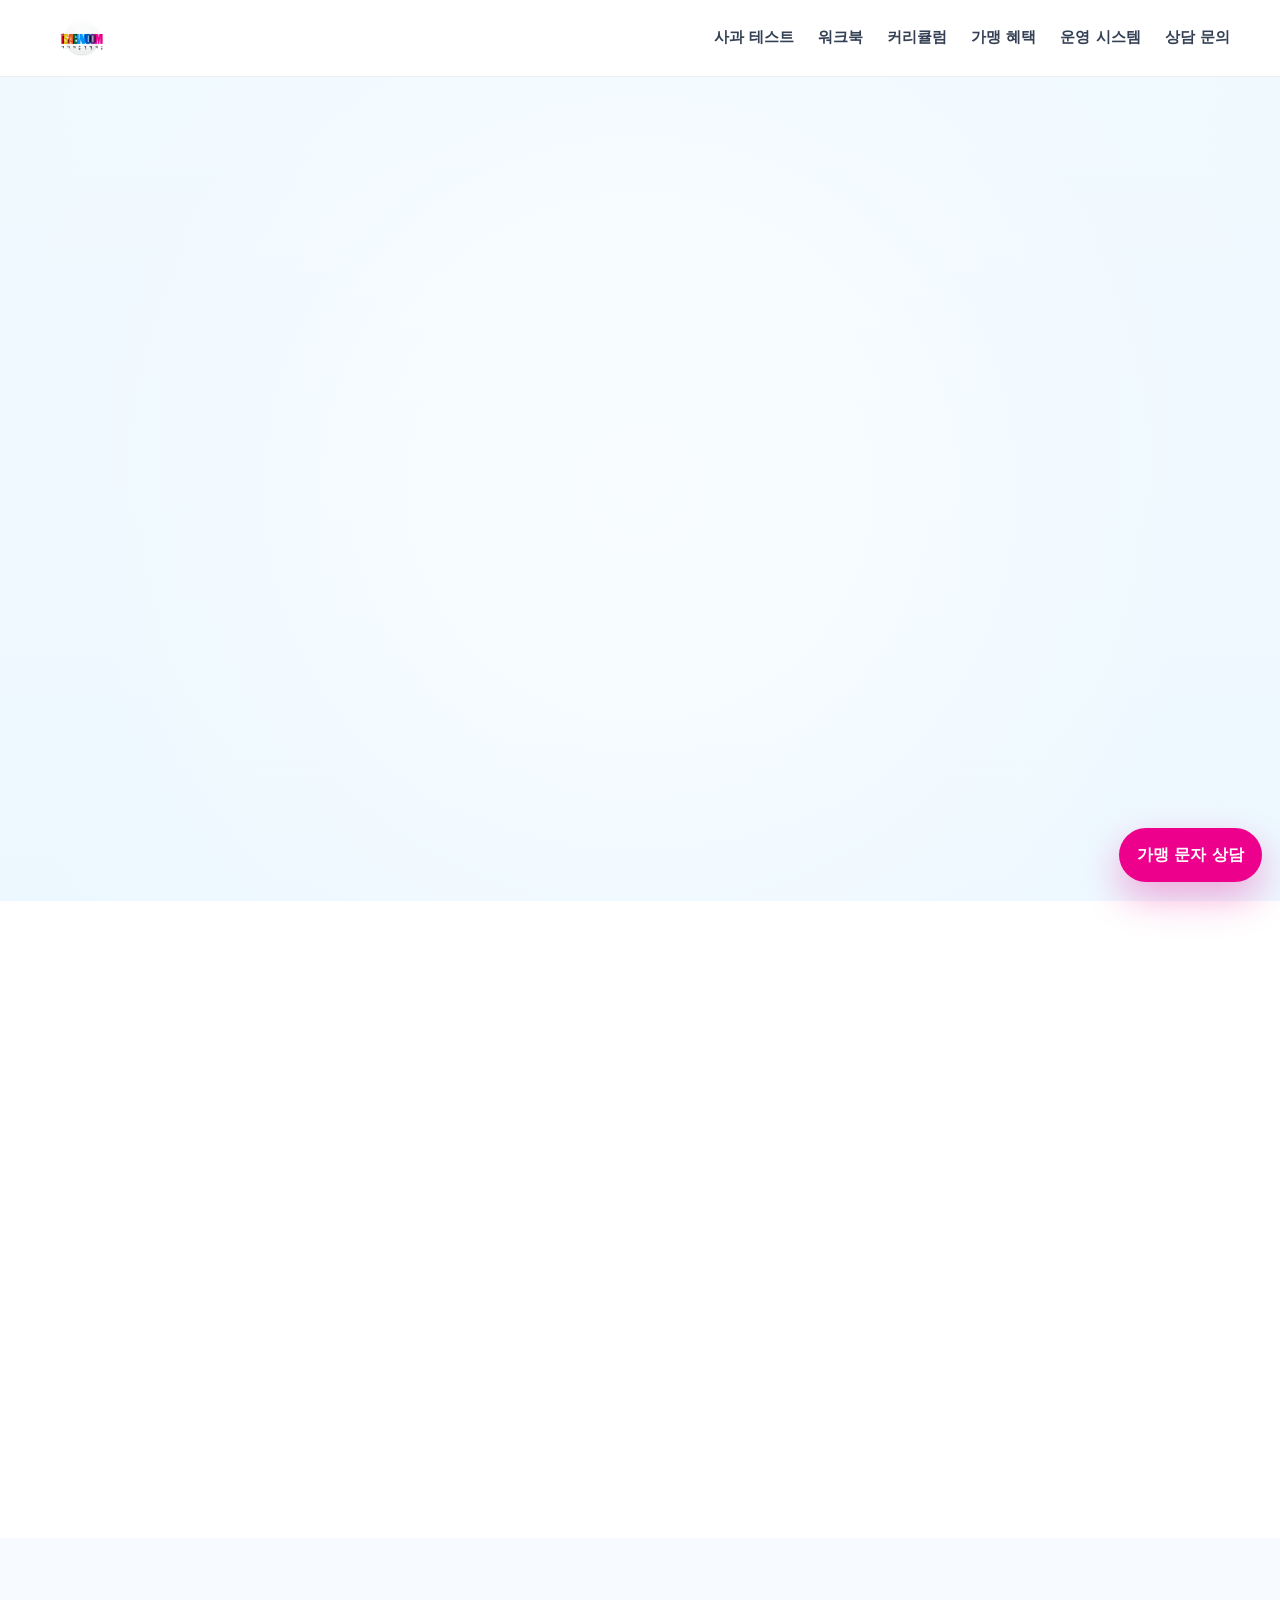
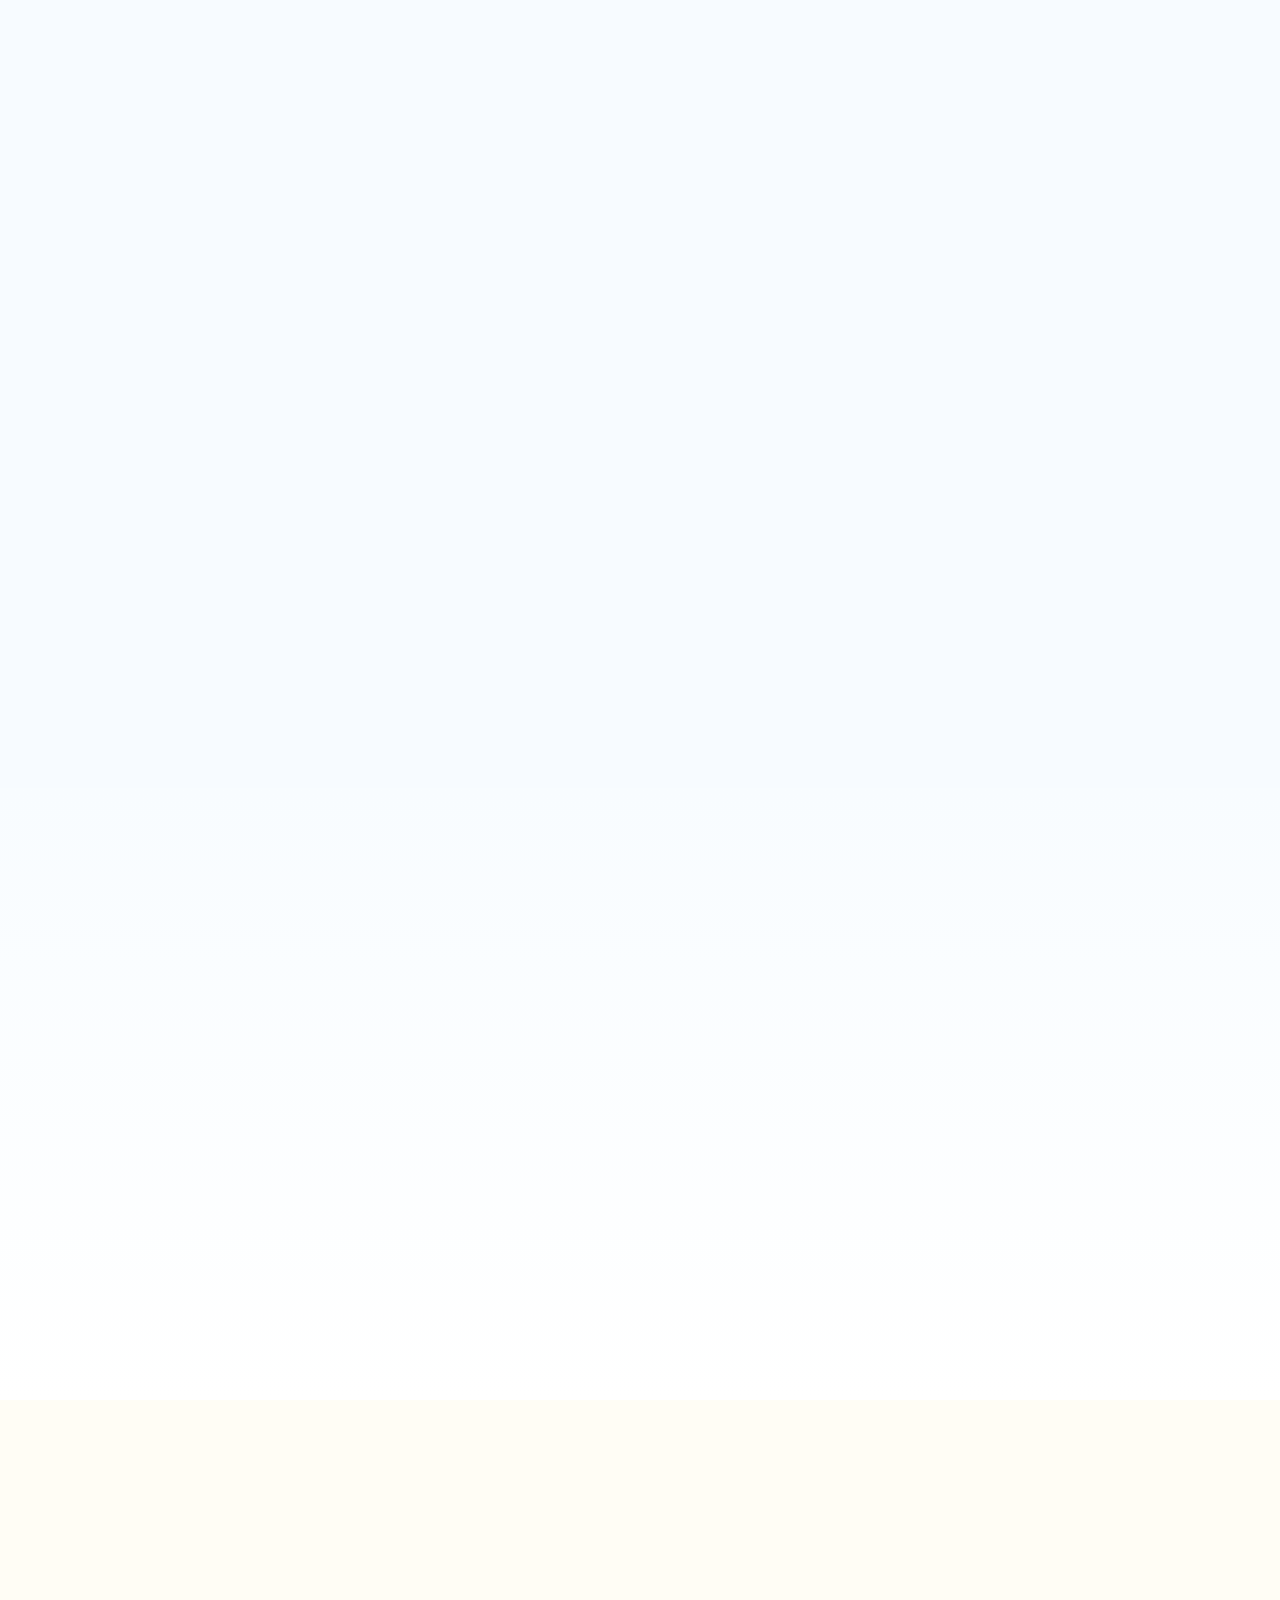
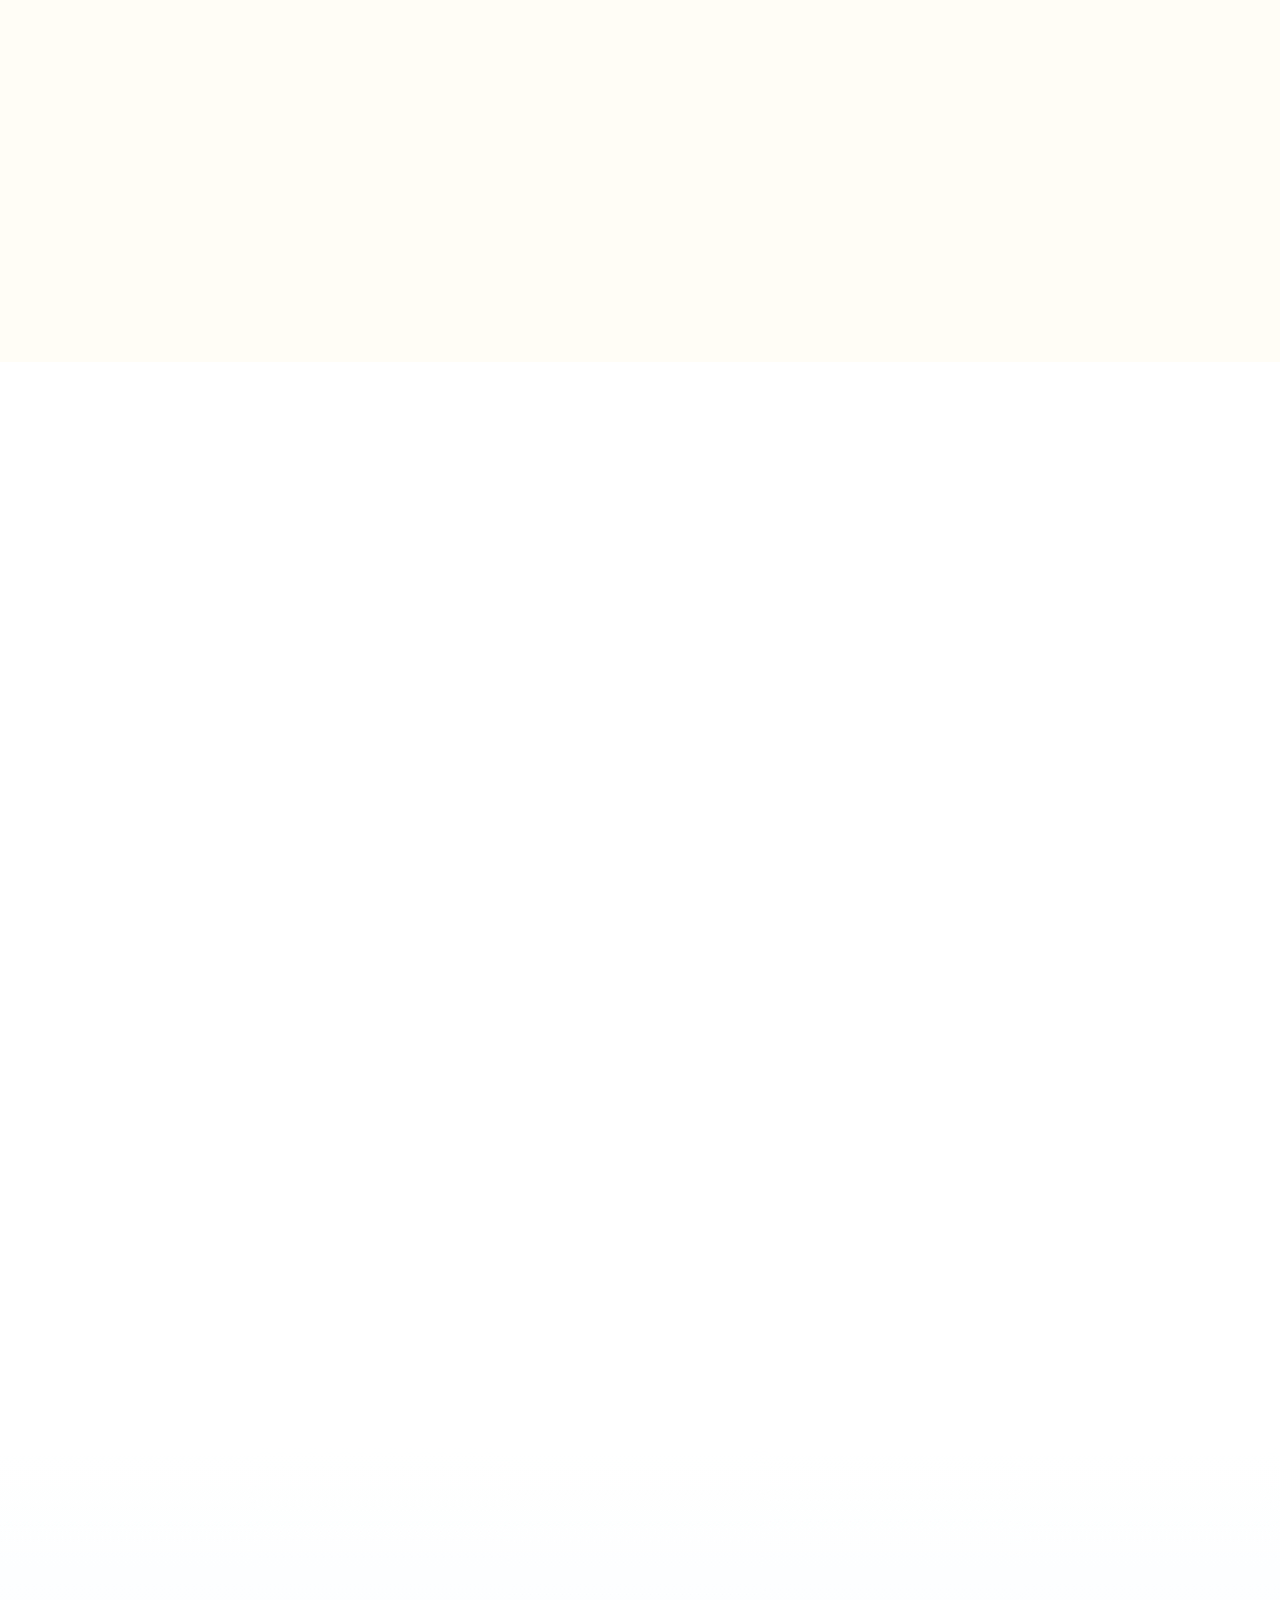
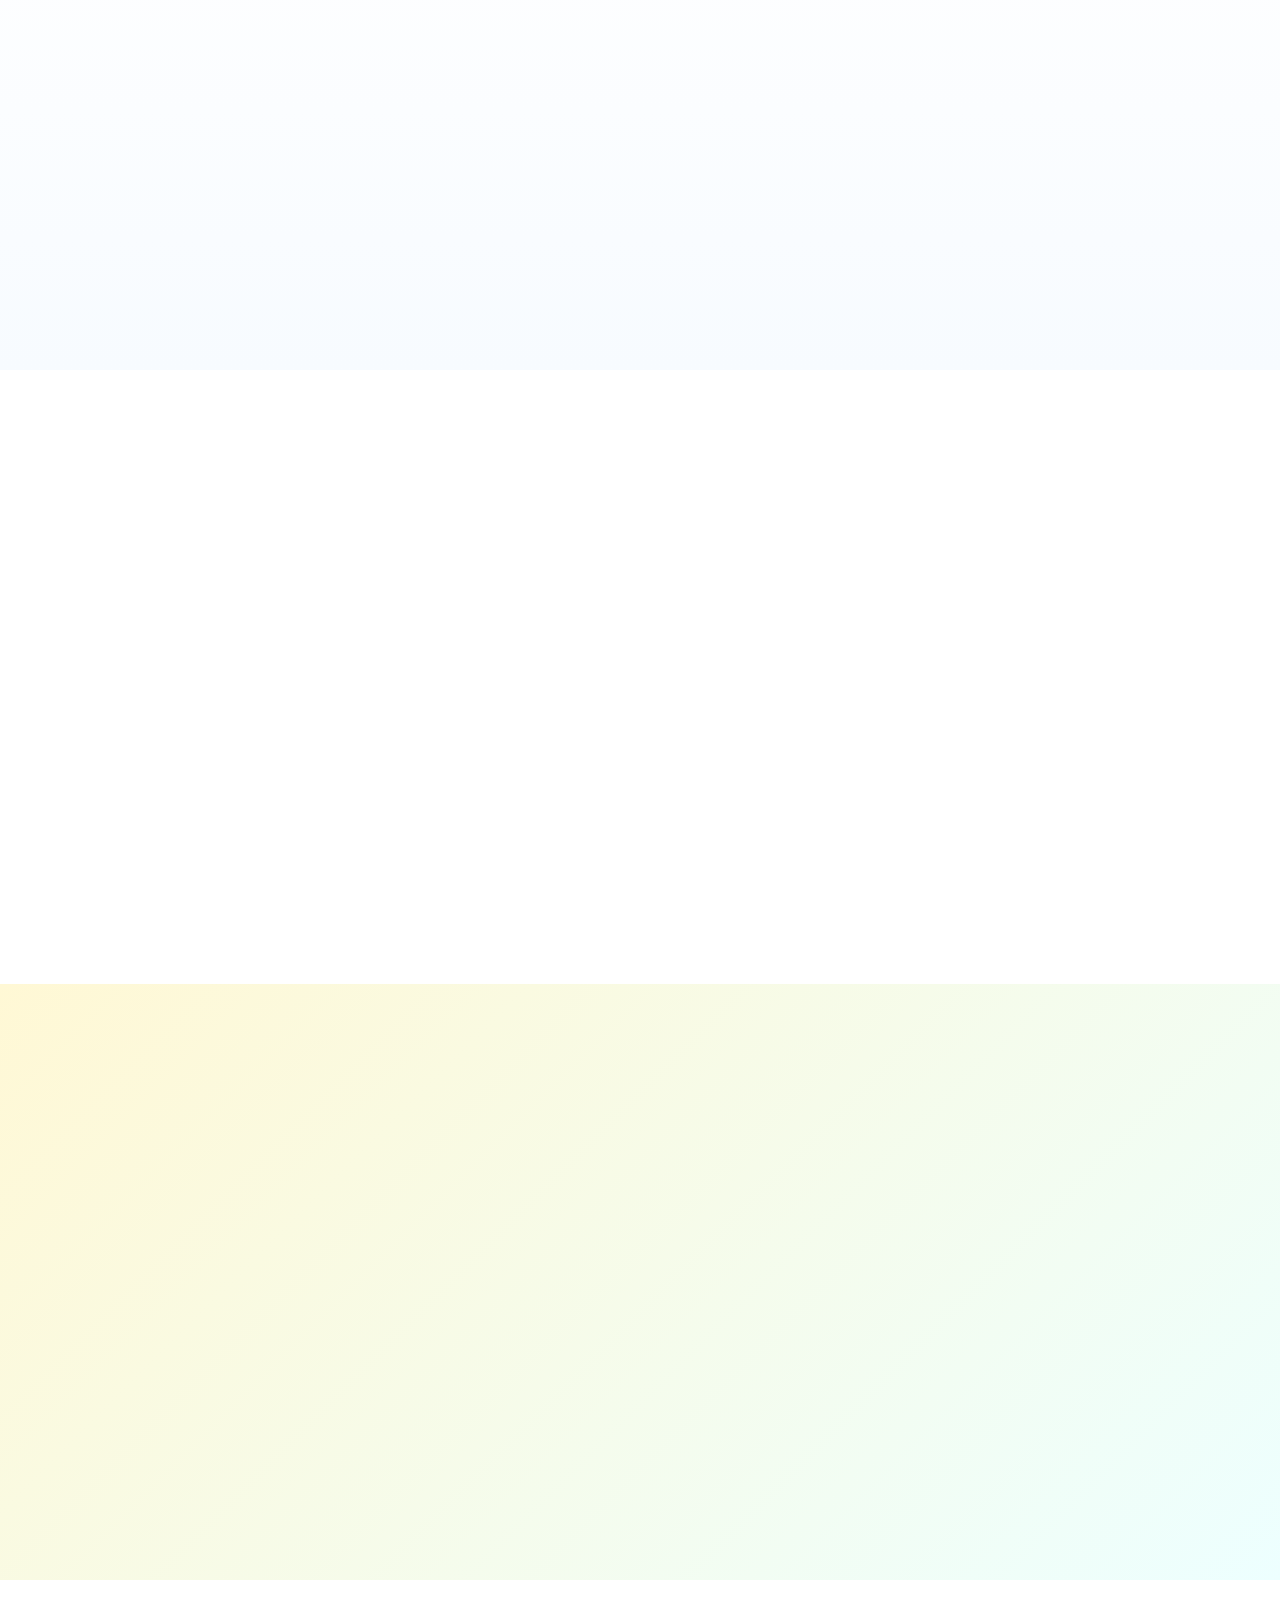
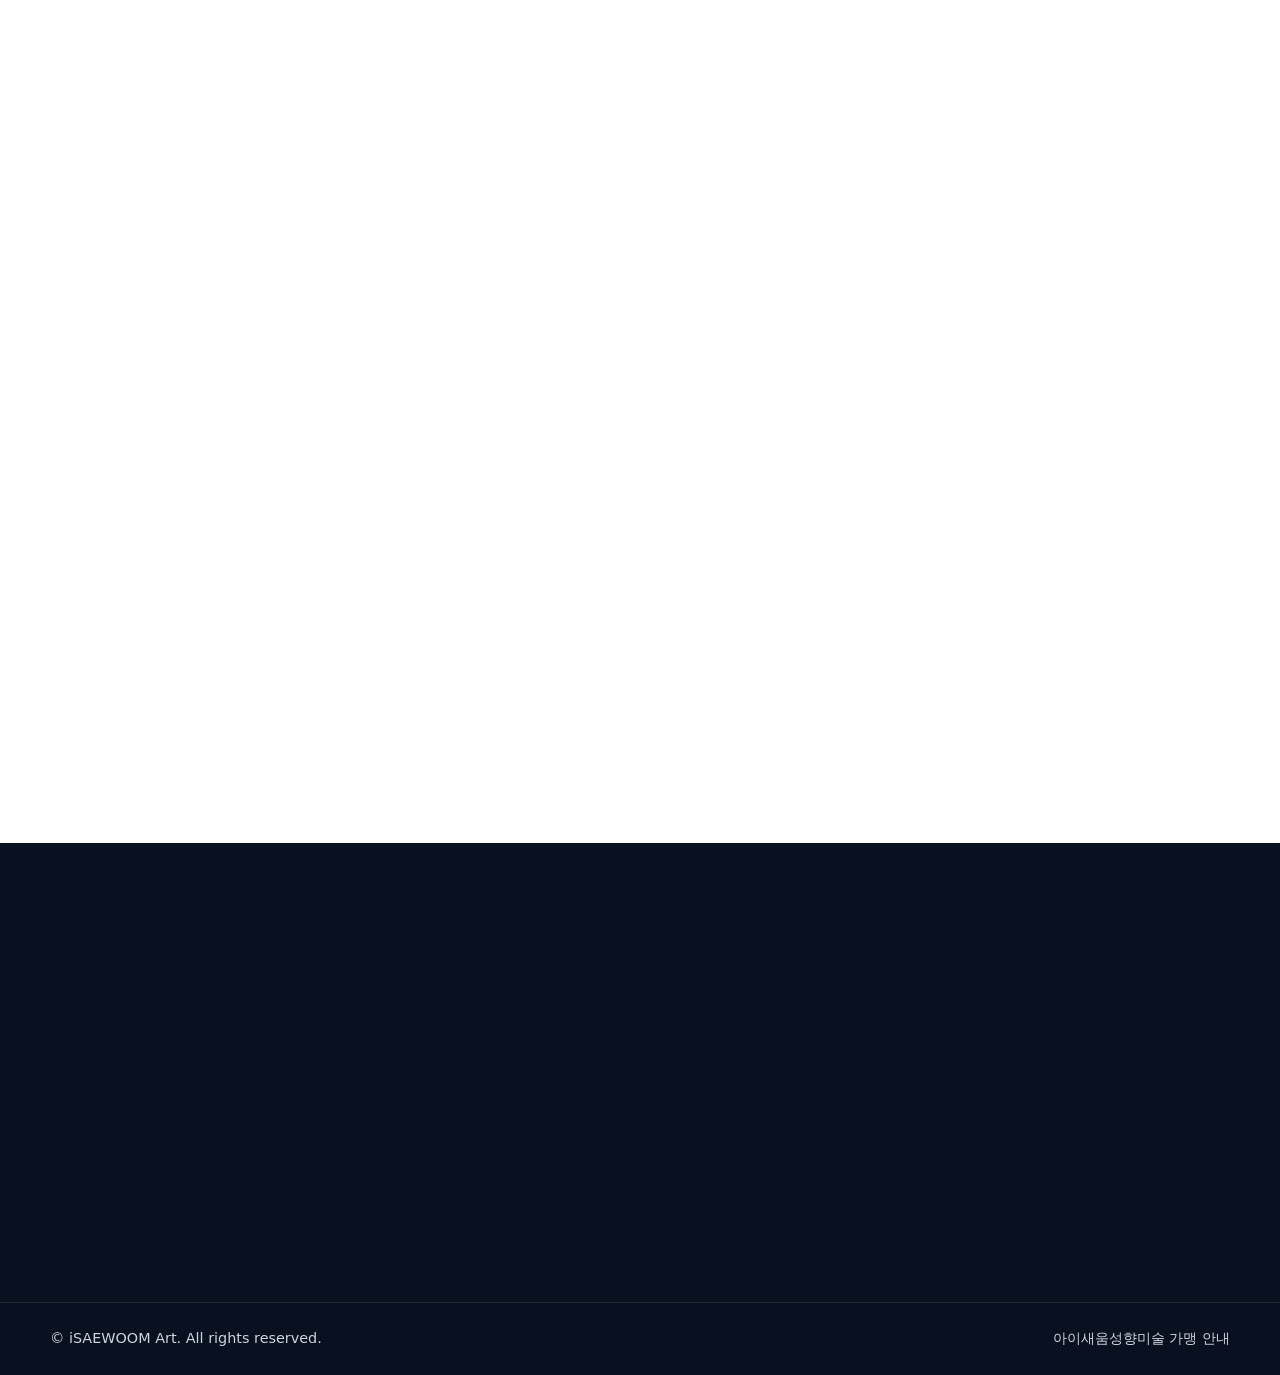
==== commit f676db8a: "Add files via upload" ====
--- a/index.html
+++ b/index.html
@@ -3,7 +3,7 @@
 <head>
   <meta charset="UTF-8">
   <meta name="viewport" content="width=device-width, initial-scale=1.0">
-  <meta name="description" content="아이새움성향미술 가맹 안내. 사과 테스트, 성향워크북, 월별 커리큘럼, 운영 시스템과 공동체 운영을 소개합니다.">
+  <meta name="description" content="아이새움성향미술 가맹 안내. 사과 테스트, 성향워크북, 월별 커리큘럼, 운영 시스템, 밴드 운영과 정기 세미나를 소개합니다.">
   <meta name="theme-color" content="#FFD21F">
   <meta property="og:title" content="아이새움성향미술 가맹 안내">
   <meta property="og:description" content="성향 분석 기반 맞춤 미술교육과 운영 시스템">
@@ -38,10 +38,10 @@
       <div class="wrap hero-grid hero-grid-video">
         <div class="hero-copy hero-glass reveal">
           <p class="eyebrow">iSAEWOOM ORIENTATION ART</p>
-          <h1>아이의 그림은 틀리지 않았다.<br><span class="blue">성향이 다를&nbsp;뿐!!</span></h1>
+          <h1>아이의 그림은 틀리지 않았다.<br><span class="blue">성향이 다를&nbsp;뿐</span></h1>
           <p class="hero-lead">성향 분석 기반 맞춤 미술교육 · 운영 시스템</p>
           <div class="chips" aria-label="핵심 키워드">
-            <span>성향 분석</span><span>성향워크북</span><span>월별 커리큘럼</span><span>공동체 운영</span>
+            <span>성향 분석</span><span>성향워크북</span><span>월별 커리큘럼</span><span>밴드 운영</span><span>정기 세미나</span>
           </div>
           <div class="hero-actions">
             <a class="btn btn-primary" href="#contact">가맹 상담 문의</a>
@@ -62,7 +62,8 @@
           <article class="feature-card reveal"><div class="feature-icon">🍎</div><h3>사과 테스트</h3><p class="nowrap-text">성향 분석을 통한 교육 방향 설정</p></article>
           <article class="feature-card reveal"><div class="feature-icon">🎨</div><h3>성향워크북</h3><p>A·B·C 성향 맞춤 수업 운영</p></article>
           <article class="feature-card reveal"><div class="feature-icon">📚</div><h3>월별 커리큘럼</h3><p>매월 제공되는 8가지 전문 커리큘럼</p></article>
-          <article class="feature-card reveal"><div class="feature-icon">🤝</div><h3>공동체 운영</h3><p>원장 커뮤니티와<br>운영 노하우 공유</p></article>
+          <article class="feature-card reveal"><div class="feature-icon">💬</div><h3>밴드 운영</h3><p>가맹점 소통 · 수업 및 운영 자료 공유</p></article>
+          <article class="feature-card reveal"><div class="feature-icon">🎓</div><h3>정기 세미나</h3><p>연 2회 교육 · 운영 노하우 공유</p></article>
         </div>
       </div>
     </section>
@@ -178,8 +179,8 @@
       <div class="wrap">
         <header class="section-head reveal">
           <p class="eyebrow">COMMUNITY</p>
-          <h2>아이새움성향미술의<br>공동체 운영</h2>
-          <p class="section-sub">본사와 가맹점이 교육과 운영 정보를 함께 나누는 공동체</p>
+          <h2>아이새움성향미술의<br>밴드 운영과 정기 세미나</h2>
+          <p class="section-sub">본사와 가맹점이 밴드와 정기 세미나를 통해 교육과 운영 정보를 공유</p>
         </header>
         <div class="flow-grid">
           <article class="flow-card reveal"><span>💬</span><h3>가맹 상담</h3><p>전화 상담 · 방문 상담</p></article>
--- a/css/style.css
+++ b/css/style.css
@@ -0,0 +1,203 @@
+:root{
+  --yellow:#FFD21F;
+  --pink:#EC008C;
+  --blue:#2B79BD;
+  --mint:#55D6D6;
+  --green:#37B66C;
+  --ink:#111827;
+  --muted:#667085;
+  --line:#E7EBF0;
+  --soft:#F7FAFC;
+  --white:#FFFFFF;
+  --radius:28px;
+  --shadow:0 24px 60px rgba(15,23,42,.10);
+  --shadow-soft:0 12px 30px rgba(15,23,42,.06);
+}
+*{box-sizing:border-box}
+html{scroll-behavior:smooth}
+body{margin:0;font-family:Pretendard,"Noto Sans KR","Apple SD Gothic Neo",system-ui,-apple-system,BlinkMacSystemFont,"Segoe UI",sans-serif;color:var(--ink);background:#fff;line-height:1.65;word-break:keep-all}
+img{display:block;max-width:100%}
+a{text-decoration:none;color:inherit}
+button{font:inherit}
+.wrap{width:min(1180px,calc(100% - 40px));margin:0 auto}
+.narrow{width:min(900px,calc(100% - 40px));margin:0 auto}
+.section{padding:96px 0}
+.eyebrow{margin:0 0 12px;color:var(--blue);font-weight:900;letter-spacing:.12em;font-size:.78rem}
+.section-head{text-align:center;max-width:780px;margin:0 auto 38px}
+.section-head h2,.content-card h2,.contact-section h2{margin:0 0 8px;font-size:clamp(2rem,4vw,3.6rem);line-height:1.15;letter-spacing:-.045em}
+.section-sub,.one-line{margin:14px 0 0;color:var(--muted);font-weight:700}
+.pink{color:var(--pink)}.blue{color:var(--blue)}
+.btn{display:inline-flex;align-items:center;justify-content:center;min-height:48px;padding:0 20px;border-radius:999px;font-weight:900;transition:.2s;border:1px solid transparent}
+.btn:hover{transform:translateY(-2px)}
+.btn-primary{background:var(--yellow);color:#151515;box-shadow:0 12px 28px rgba(255,210,31,.28)}
+.btn-outline{background:#fff;border-color:var(--line)}
+.btn-dark-outline{border-color:rgba(255,255,255,.28);color:#fff;background:transparent}
+.site-header{position:sticky;top:0;z-index:100;background:rgba(255,255,255,.88);backdrop-filter:blur(14px);border-bottom:1px solid rgba(231,235,240,.8)}
+.nav{height:76px;display:flex;align-items:center;gap:28px}
+.brand{width:64px;height:64px;border-radius:22px;overflow:hidden;flex:0 0 64px;background:#fff}
+.brand img{width:100%;height:100%;object-fit:contain;border-radius:22px;padding:4px}
+.nav-links{display:flex;gap:24px;margin-left:auto;font-size:.95rem;font-weight:800;color:#344054}
+.nav-links a:hover{color:var(--pink)}
+.nav-cta{margin-left:4px}
+.hero{position:relative;overflow:hidden;padding:110px 0;background:linear-gradient(180deg,#fff 0%,#fffdf5 100%)}
+.hero:before,.hero:after{content:"";position:absolute;border-radius:22px;pointer-events:none}
+.hero:before{width:360px;height:360px;left:-180px;bottom:-160px;border:36px solid rgba(85,214,214,.17)}
+.hero:after{width:180px;height:180px;right:-70px;top:90px;background:rgba(236,0,140,.08)}
+.hero-grid{display:grid;grid-template-columns:1.08fr .92fr;gap:64px;align-items:center;position:relative;z-index:1}
+.hero h1{margin:0 0 8px;font-size:clamp(3rem,6vw,6.2rem);line-height:1.04;letter-spacing:-.06em;font-weight:950}
+.hero-lead{font-size:1.15rem;color:#475467;margin:24px 0 0;font-weight:700}
+.chips{display:flex;flex-wrap:wrap;gap:10px;margin-top:24px}
+.chips span{background:#fff;border:1px solid var(--line);border-radius:999px;padding:8px 13px;font-weight:850;color:#475467}
+.hero-actions,.contact-actions{display:flex;gap:12px;flex-wrap:wrap;margin-top:30px}
+.logo-stage{min-height:390px;border-radius:38px;background:#fff;border:1px solid var(--line);box-shadow:var(--shadow);display:flex;align-items:center;justify-content:center;padding:48px}
+.logo-stage img{width:min(420px,100%);transform:none;border-radius:22px}
+.why{background:#fff}
+.feature-grid{display:grid;grid-template-columns:repeat(5,1fr);gap:20px}
+.feature-card,.content-card,.image-card,.step-card,.benefit-card,.system-card,.flow-card,.faq-item{background:#fff;border:1px solid var(--line);box-shadow:var(--shadow-soft)}
+.feature-card{border-radius:26px;padding:26px;transition:.2s}
+.feature-card:hover,.program-card:hover,.benefit-card:hover,.system-card:hover{transform:translateY(-4px);box-shadow:var(--shadow)}
+.feature-icon{width:56px;height:56px;border-radius:18px;background:#FFF5C5;display:grid;place-items:center;font-size:1.7rem;margin-bottom:16px}
+.feature-card:nth-child(2) .feature-icon{background:#FBE5F3}.feature-card:nth-child(3) .feature-icon{background:#E8F3FB}.feature-card:nth-child(4) .feature-icon{background:#EAF7EF}.feature-card:nth-child(5) .feature-icon{background:#FFF0D9}
+.feature-card h3,.benefit-card h3,.system-card h3,.flow-card h3,.program-card h3,.step-card h3{margin:0 0 8px;font-size:1.2rem;letter-spacing:-.025em}
+.feature-card p,.benefit-card p,.system-card p,.flow-card p,.program-card p,.step-card p{margin:0;color:var(--muted);font-size:.96rem}
+.apple-section{background:#F7FBFF}
+.split{display:grid;grid-template-columns:1fr 1fr;gap:46px;align-items:center}
+.content-card{border-radius:var(--radius);padding:36px}
+.image-card{border-radius:34px;padding:12px;overflow:hidden}
+.image-card img{width:100%;border-radius:24px}
+.check-list{list-style:none;padding:0;margin:24px 0 0;display:grid;gap:12px}
+.check-list li{background:#F8FAFC;border:1px solid var(--line);border-radius:16px;padding:12px 14px;font-weight:800;color:#344054}
+.check-list li:before{content:"✓";color:var(--green);margin-right:8px;font-weight:950}
+.tendency-grid{display:grid;grid-template-columns:repeat(3,1fr);gap:20px;margin-top:38px}
+.tendency-card{background:#fff;border:1px solid var(--line);border-radius:24px;padding:26px;box-shadow:var(--shadow-soft)}
+.tendency-card:nth-child(1){border-top:5px solid var(--pink)}.tendency-card:nth-child(2){border-top:5px solid var(--green)}.tendency-card:nth-child(3){border-top:5px solid var(--blue)}
+.tendency-card h3{margin:0 0 14px;font-size:1.35rem}
+.tendency-card div{display:flex;gap:10px;flex-wrap:wrap}
+.tendency-card span{padding:8px 12px;border-radius:999px;background:#F8FAFC;border:1px solid var(--line);font-weight:850;color:#475467;font-size:.92rem}
+.growth-section{background:linear-gradient(180deg,#F8FCFF 0%,#fff 100%)}
+.step-grid{display:grid;grid-template-columns:repeat(3,1fr);gap:20px}
+.step-card{position:relative;overflow:hidden;border-radius:28px;padding:30px}
+.step-card span{display:grid;place-items:center;width:48px;height:48px;border-radius:22px;background:var(--yellow);font-weight:950;margin-bottom:16px}
+.step-card:after{content:"";position:absolute;right:-45px;bottom:-45px;width:140px;height:140px;border-radius:22px;background:rgba(85,214,214,.12)}
+.workbook-section{background:#FFFDF5}
+.compact{max-width:520px}
+.curriculum-section{background:#fff}
+.program-grid{display:grid;grid-template-columns:repeat(4,1fr);gap:22px}
+.program-card{border:1px solid var(--line);border-radius:26px;overflow:hidden;background:#fff;box-shadow:var(--shadow-soft);transition:.2s}
+.program-card img{width:100%;aspect-ratio:1.12/1;object-fit:cover}
+.program-card>div{padding:20px}
+.program-card span{display:inline-block;padding:5px 10px;border-radius:999px;background:#FFF5C5;color:#A15C00;font-size:.82rem;font-weight:900;margin-bottom:10px}
+.benefits-section{background:linear-gradient(180deg,#fff 0%,#F7FBFF 100%)}
+.poster{border-radius:32px;overflow:hidden;border:1px solid var(--line);box-shadow:var(--shadow);background:#fff}
+.poster img{width:100%}
+.benefit-grid{display:grid;grid-template-columns:repeat(4,1fr);gap:18px;margin-top:28px}
+.benefit-card{border-radius:24px;padding:24px;transition:.2s}
+.benefit-card b{display:grid;place-items:center;width:42px;height:42px;border-radius:22px;background:var(--blue);color:#fff;margin-bottom:14px}
+.benefit-card:nth-child(1) b,.benefit-card:nth-child(5) b{background:#F59E0B}.benefit-card:nth-child(3) b,.benefit-card:nth-child(8) b{background:var(--pink)}.benefit-card:nth-child(6) b,.benefit-card:nth-child(7) b{background:var(--green)}
+.system-section{background:#fff}
+.system-grid{display:grid;grid-template-columns:repeat(5,1fr);gap:18px}
+.system-card{border-radius:24px;padding:24px;text-align:center;transition:.2s}
+.system-card>div{font-size:2rem}
+.community-section{background:linear-gradient(135deg,#FFF8D5 0%,#EDFFFF 100%)}
+.flow-grid{display:grid;grid-template-columns:repeat(4,1fr);gap:20px}
+.flow-card{border-radius:24px;text-align:center;padding:28px 22px}
+.flow-card span{font-size:2rem}
+.faq-section{background:#fff}
+.faq-list{display:grid;gap:14px}
+.faq-item{border-radius:20px;overflow:hidden}
+.faq-question{width:100%;border:0;background:#fff;padding:21px 24px;display:flex;align-items:center;justify-content:space-between;text-align:left;font-weight:900;color:var(--ink);cursor:pointer}
+.faq-question span{transition:.2s}
+.faq-answer{display:none;padding:0 24px 22px;color:#667085}
+.faq-item.open .faq-answer{display:block}
+.faq-item.open .faq-question span{transform:rotate(45deg)}
+.contact-section{background:#07111F;color:#fff;padding:90px 0 74px}
+.contact-grid{display:grid;grid-template-columns:1.1fr .9fr;gap:44px;align-items:center}
+.contact-section .eyebrow{color:var(--yellow)}
+.contact-section p{color:#CBD5E1}
+.contact-card{background:rgba(255,255,255,.08);border:1px solid rgba(255,255,255,.14);border-radius:28px;padding:30px}
+.contact-card small{display:block;color:#CBD5E1;font-weight:800}
+.contact-card strong{display:block;font-size:clamp(1.9rem,3vw,2.8rem);color:var(--yellow);line-height:1.25}
+.contact-card hr{border:0;border-top:1px solid rgba(255,255,255,.14);margin:24px 0}
+.contact-card p{margin:18px 0 0}
+footer{background:#07111F;color:#CBD5E1;border-top:1px solid rgba(255,255,255,.1);padding:24px 0}
+.footer-inner{display:flex;justify-content:space-between;gap:18px;flex-wrap:wrap;font-size:.9rem}
+.floating-cta{position:fixed;right:18px;bottom:18px;z-index:90;background:var(--pink);color:#fff;border-radius:999px;padding:14px 18px;font-weight:950;box-shadow:0 16px 38px rgba(236,0,140,.32)}
+.reveal{opacity:0;transform:translateY(20px);transition:.6s ease}
+.reveal.show{opacity:1;transform:none}
+@media(max-width:1020px){
+  .nav-links{display:none}.hero-grid,.split,.contact-grid{grid-template-columns:1fr}.feature-grid,.program-grid,.benefit-grid{grid-template-columns:repeat(2,1fr)}.system-grid{grid-template-columns:repeat(2,1fr)}.flow-grid,.step-grid,.tendency-grid{grid-template-columns:repeat(2,1fr)}.hero{padding:80px 0}.logo-stage{min-height:300px}.nav{height:68px}
+}
+@media(max-width:640px){
+  .wrap,.narrow{width:min(100% - 28px,1180px)}.section{padding:66px 0}.brand{width:56px;height:56px;flex-basis:56px}.nav-cta{padding:0 14px;min-height:42px}.hero{padding:70px 0}.hero h1{font-size:2.65rem}.hero-lead{font-size:1rem}.logo-stage{min-height:240px;padding:28px}.feature-grid,.program-grid,.benefit-grid,.system-grid,.flow-grid,.step-grid,.tendency-grid{grid-template-columns:1fr}.content-card{padding:24px}.section-head h2,.content-card h2,.contact-section h2{font-size:2rem}.floating-cta{left:14px;right:14px;text-align:center}.reverse-mobile .content-card{order:1}.reverse-mobile .image-card{order:2}.faq-question{padding:18px 18px}.faq-answer{padding:0 18px 20px}.contact-card{padding:24px}
+}
+
+/* V3 benefit card gallery */
+.benefit-gallery{display:grid;grid-template-columns:repeat(4,1fr);gap:20px;align-items:start}
+.benefit-slide{margin:0;border-radius:26px;overflow:hidden;background:#fff;border:1px solid var(--line);box-shadow:var(--shadow-soft);transition:.25s ease}
+.benefit-slide:hover{transform:translateY(-5px);box-shadow:var(--shadow)}
+.benefit-slide img{width:100%;height:auto;display:block}
+@media(max-width:1020px){.benefit-gallery{grid-template-columns:repeat(2,1fr)}}
+@media(max-width:640px){.benefit-gallery{grid-template-columns:1fr;gap:16px}}
+
+/* Final text alignment fixes */
+.nowrap-text{white-space:nowrap}
+@media(max-width:640px){.nowrap-text{white-space:normal}}
+
+/* Hero video background */
+.hero{
+  min-height:calc(100vh - 76px);
+  display:flex;
+  align-items:center;
+  padding:86px 0;
+  background:#eaf7ff;
+  isolation:isolate;
+}
+.hero:before,.hero:after{display:none}
+.hero-bg-video{
+  position:absolute;
+  inset:0;
+  width:100%;
+  height:100%;
+  object-fit:cover;
+  object-position:center center;
+  z-index:-3;
+  opacity:.58;
+}
+.hero-bg-overlay{
+  position:absolute;
+  inset:0;
+  z-index:-2;
+  background:
+    radial-gradient(circle at center,rgba(255,255,255,.68) 0%,rgba(255,255,255,.48) 34%,rgba(255,255,255,.18) 72%,rgba(255,255,255,.10) 100%),
+    linear-gradient(180deg,rgba(255,255,255,.20),rgba(236,248,255,.24));
+}
+.hero-grid-video{
+  display:flex;
+  justify-content:center;
+  text-align:center;
+}
+.hero-glass{
+  width:min(820px,100%);
+  padding:52px 54px;
+  border:1px solid rgba(255,255,255,.58);
+  border-radius:34px;
+  background:rgba(255,255,255,.28);
+  box-shadow:0 28px 80px rgba(22,74,116,.16);
+  backdrop-filter:blur(10px) saturate(110%);
+  -webkit-backdrop-filter:blur(10px) saturate(110%);
+}
+.hero-glass .hero-actions,.hero-glass .chips{justify-content:center}
+.hero-glass .chips span{background:rgba(255,255,255,.72);border-color:rgba(255,255,255,.78)}
+.hero-glass .btn-outline{background:rgba(255,255,255,.78);border-color:rgba(43,121,189,.24)}
+.hero-glass h1{text-shadow:0 2px 16px rgba(255,255,255,.72)}
+@media(max-width:1020px){
+  .hero{min-height:auto;padding:82px 0}
+}
+@media(max-width:640px){
+  .hero{padding:54px 0;min-height:calc(100svh - 68px)}
+  .hero-bg-video{object-position:center top;opacity:.52}
+  .hero-glass{padding:34px 18px;border-radius:24px;background:rgba(255,255,255,.34);backdrop-filter:blur(7px)}
+  .hero-glass h1{font-size:2.35rem;line-height:1.08}
+  .hero-glass .chips{gap:7px}
+  .hero-glass .chips span{font-size:.82rem;padding:7px 10px}
+}
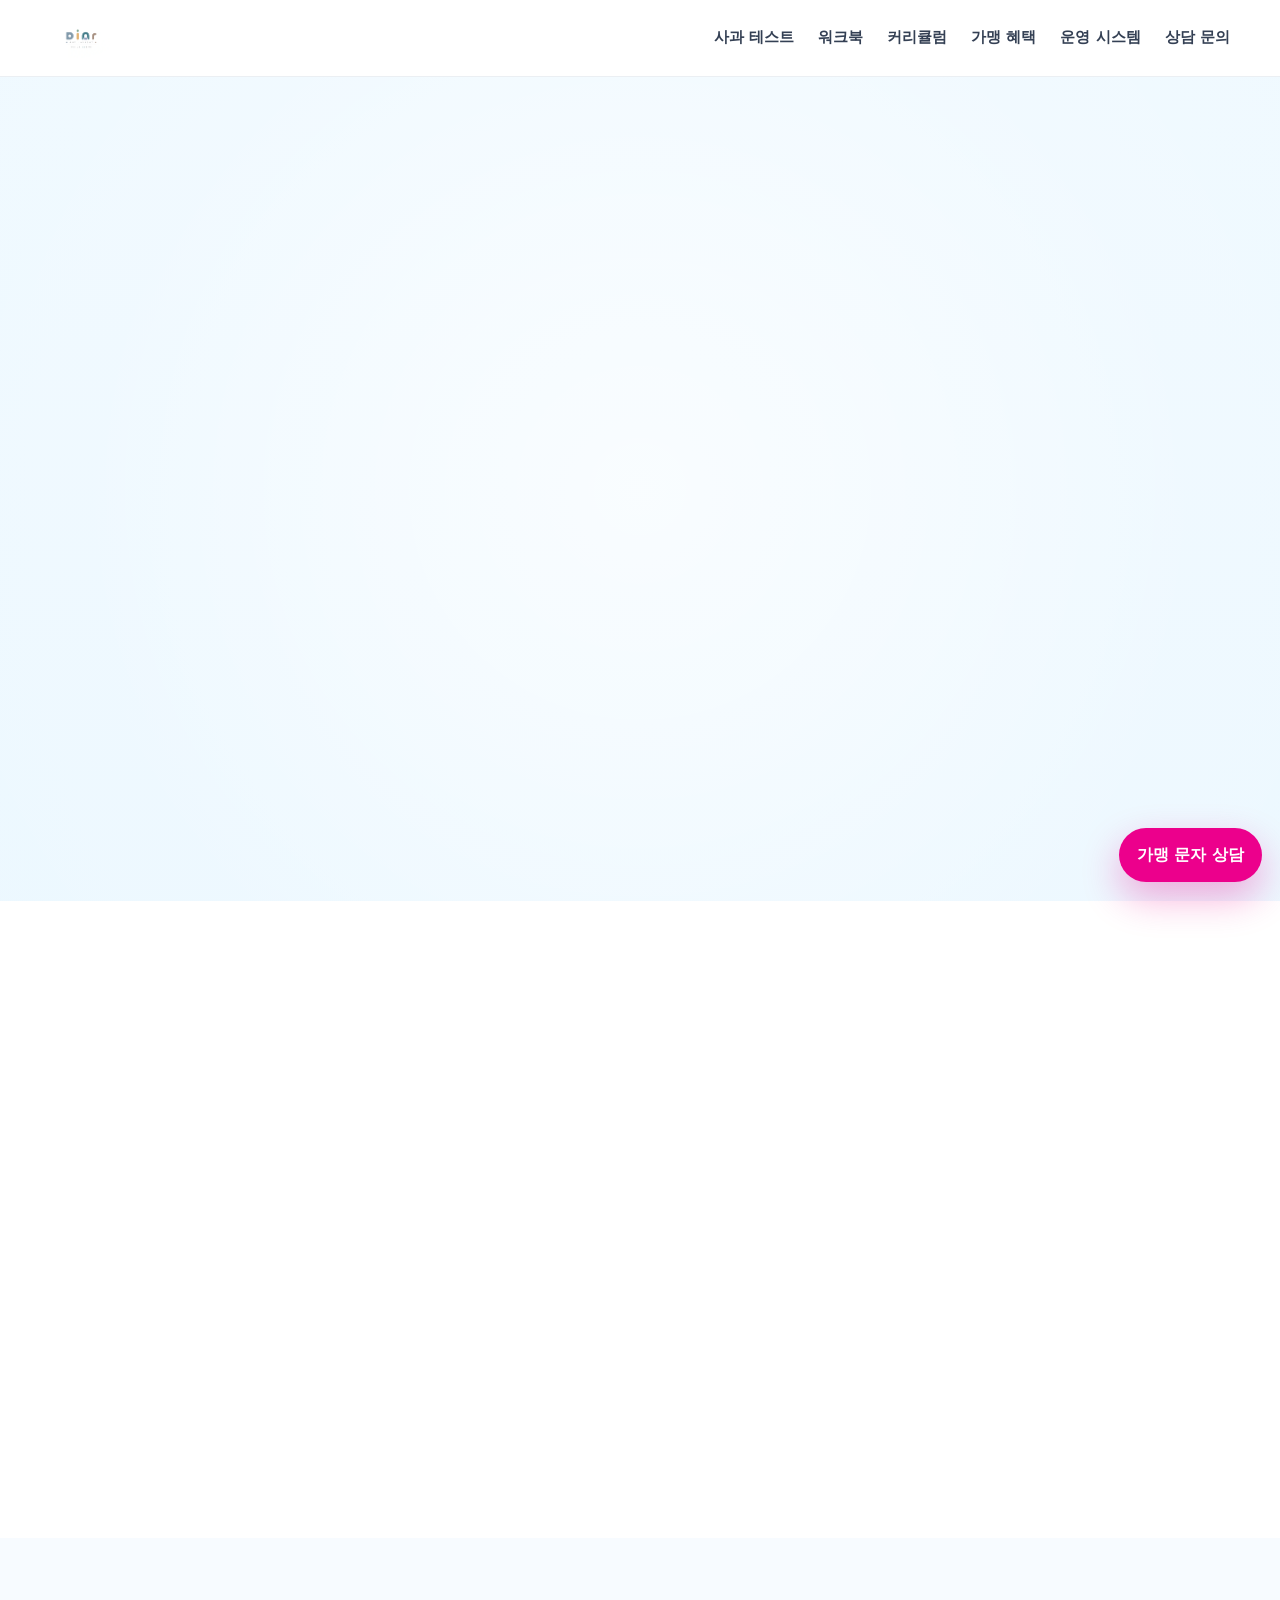
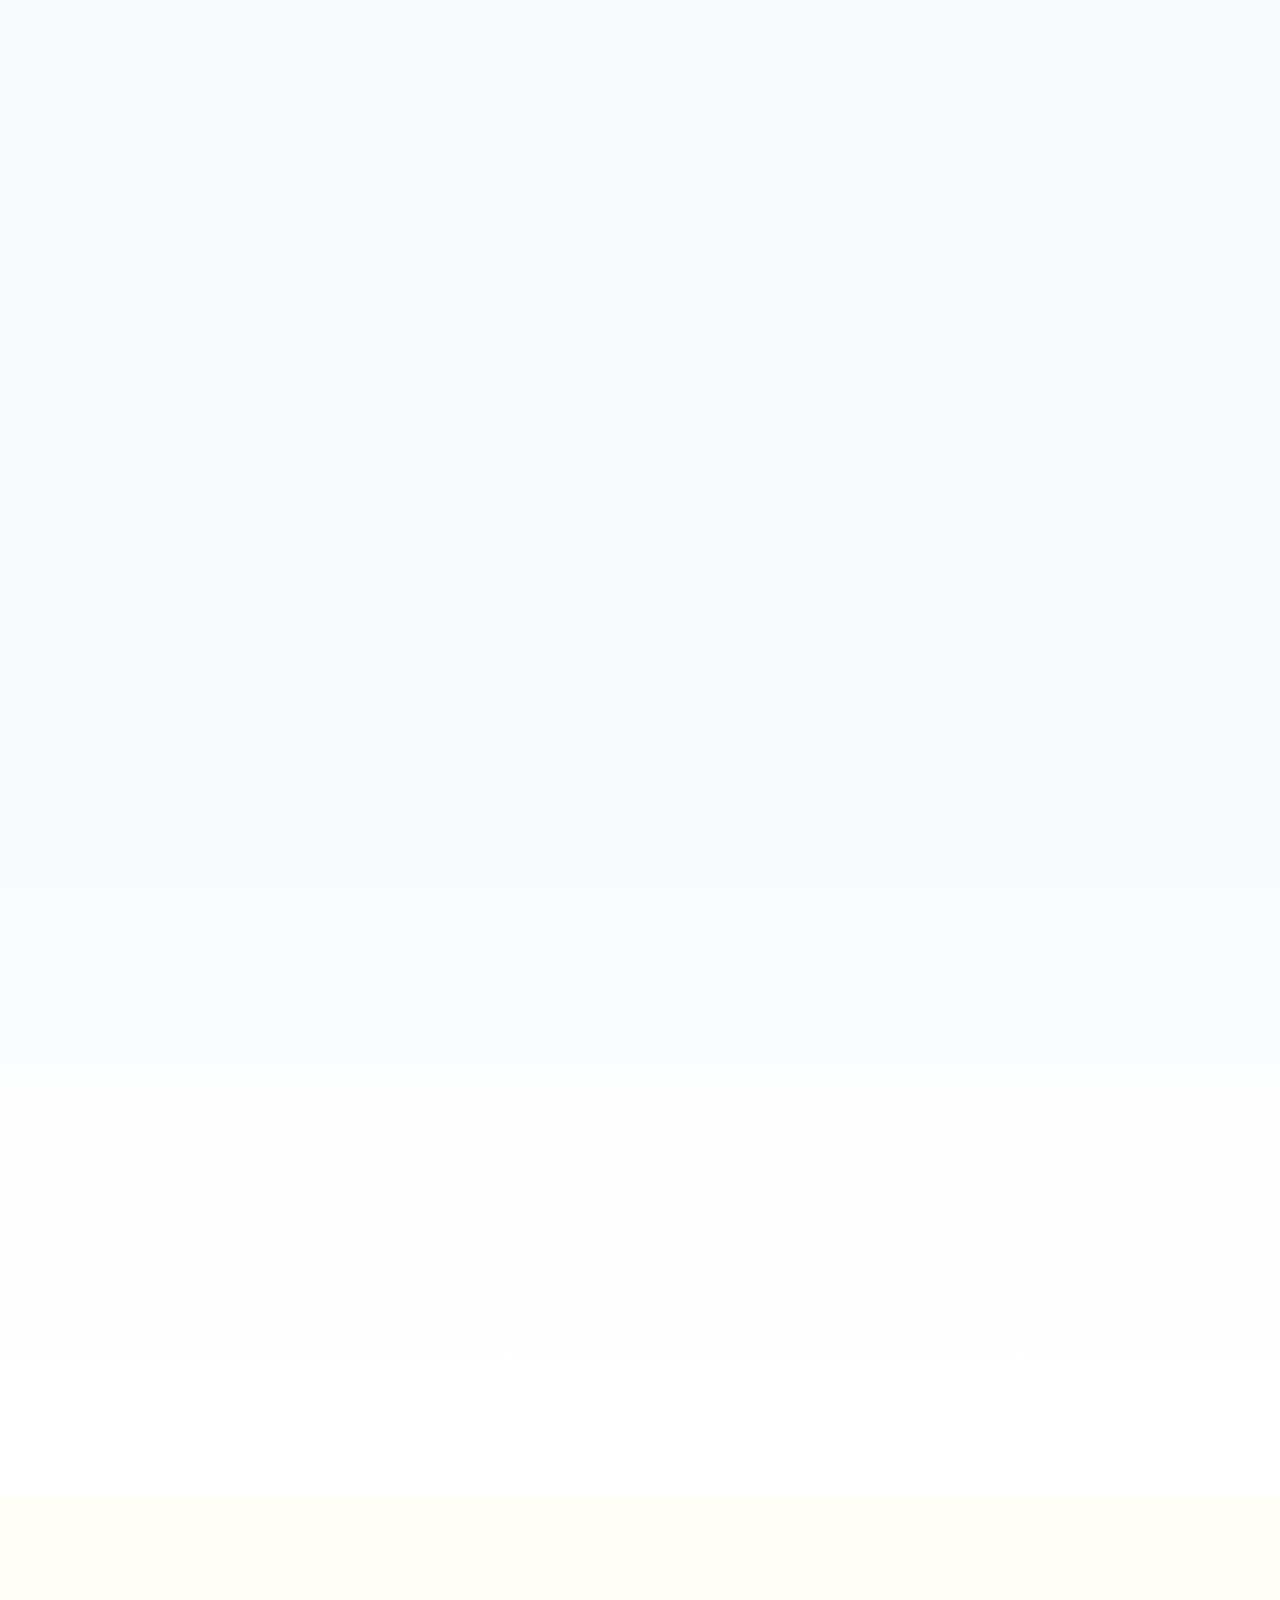
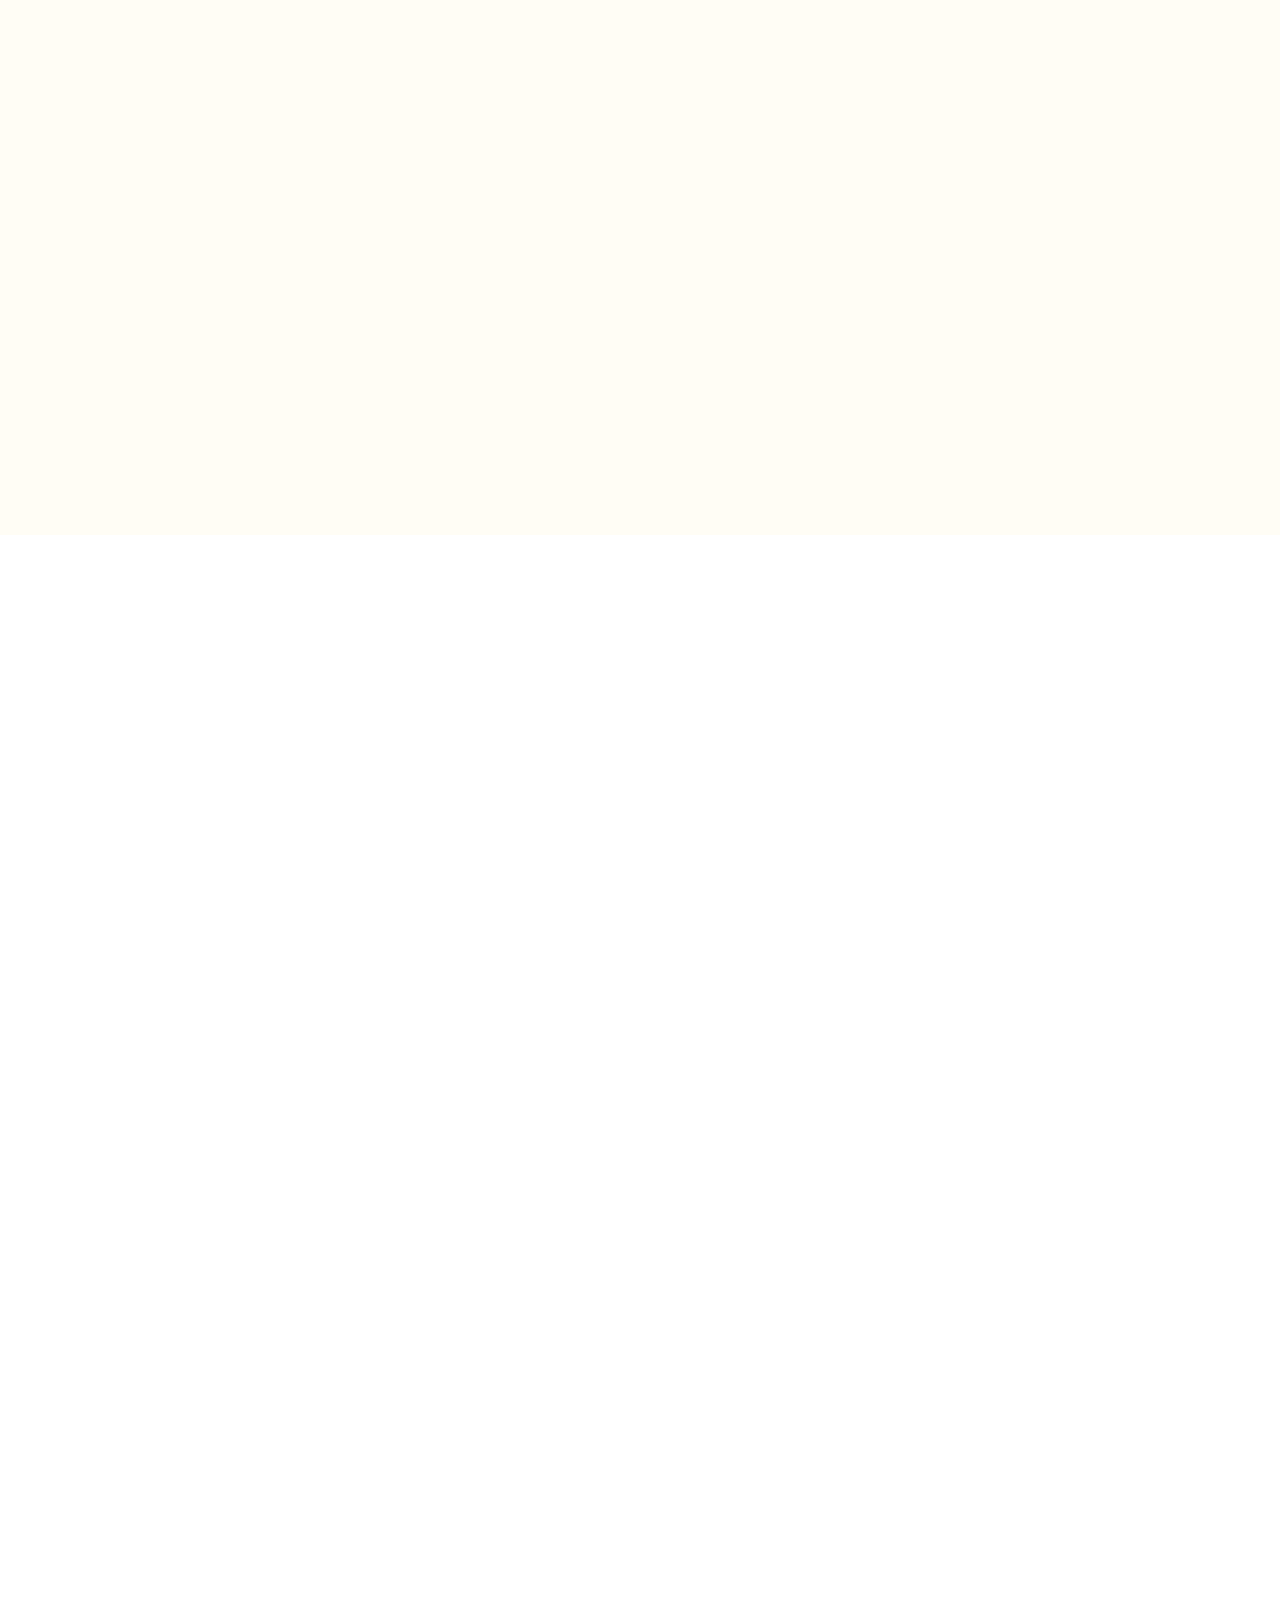
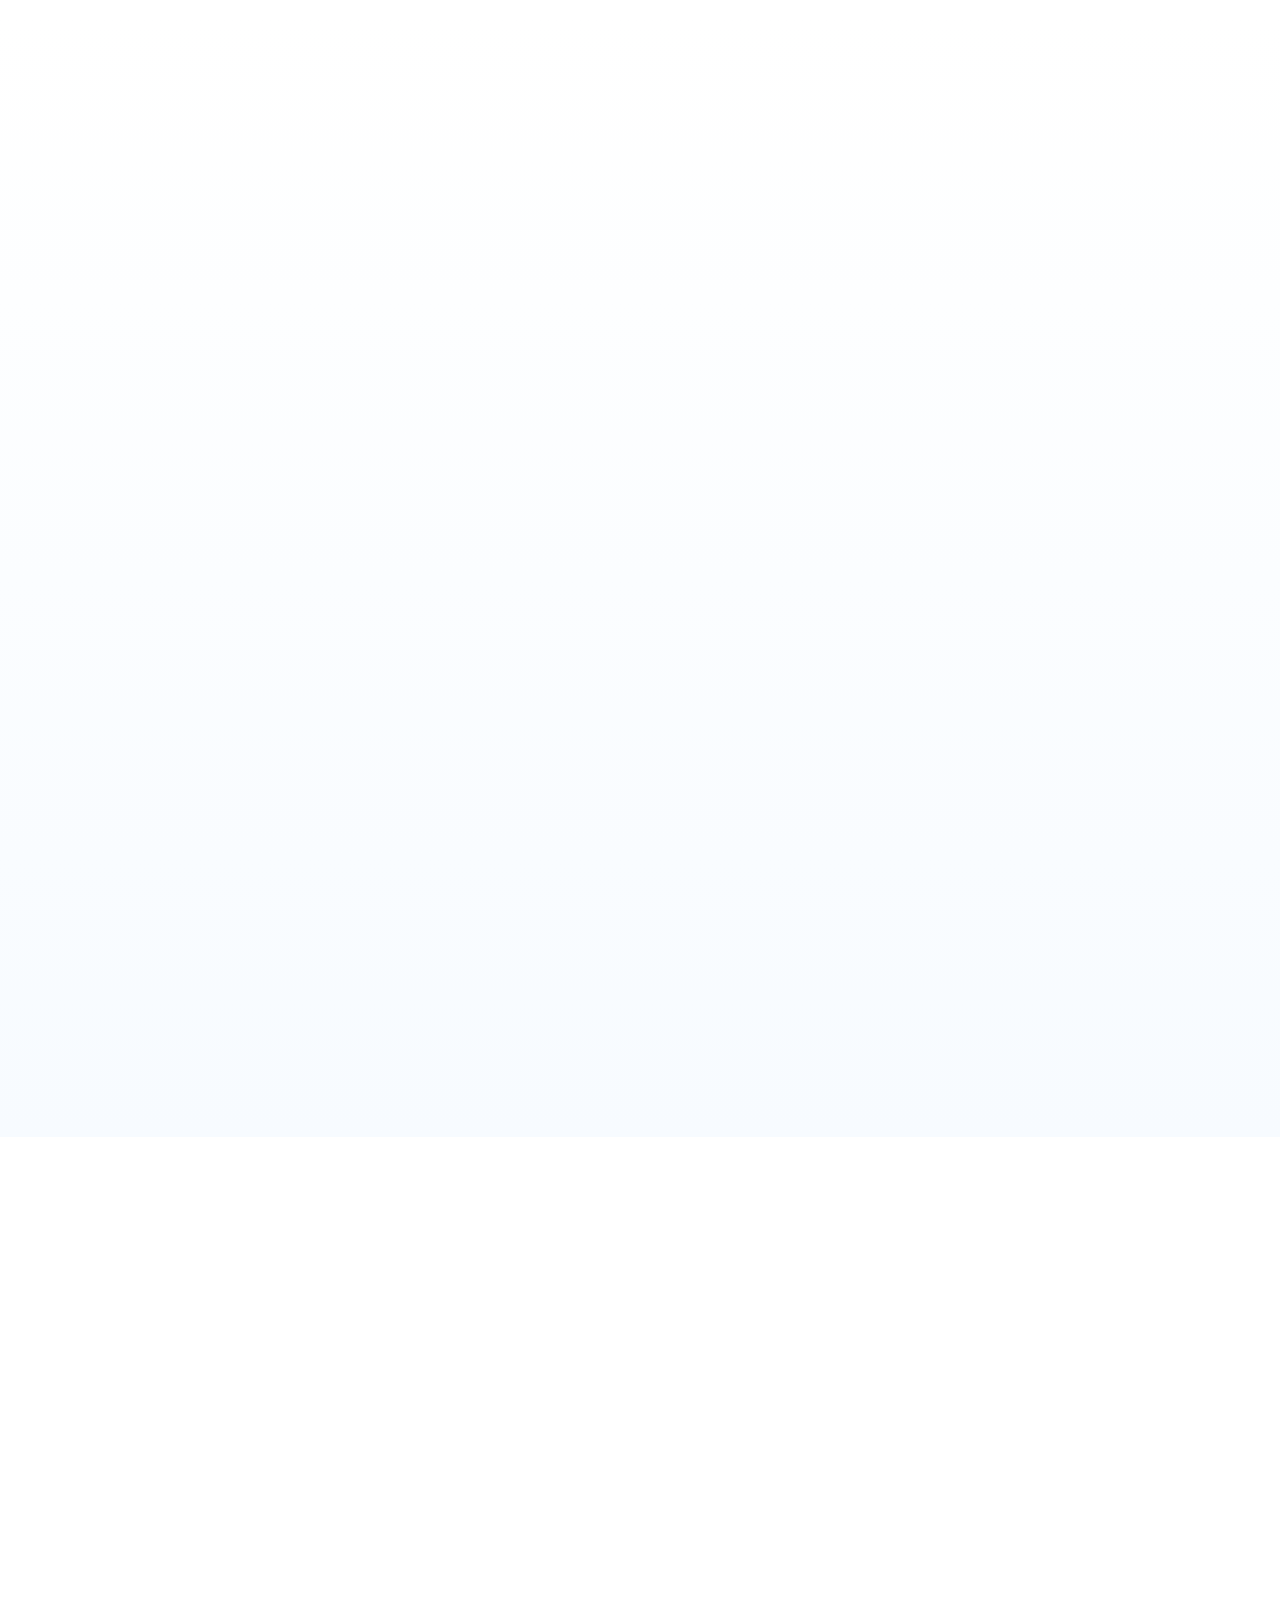
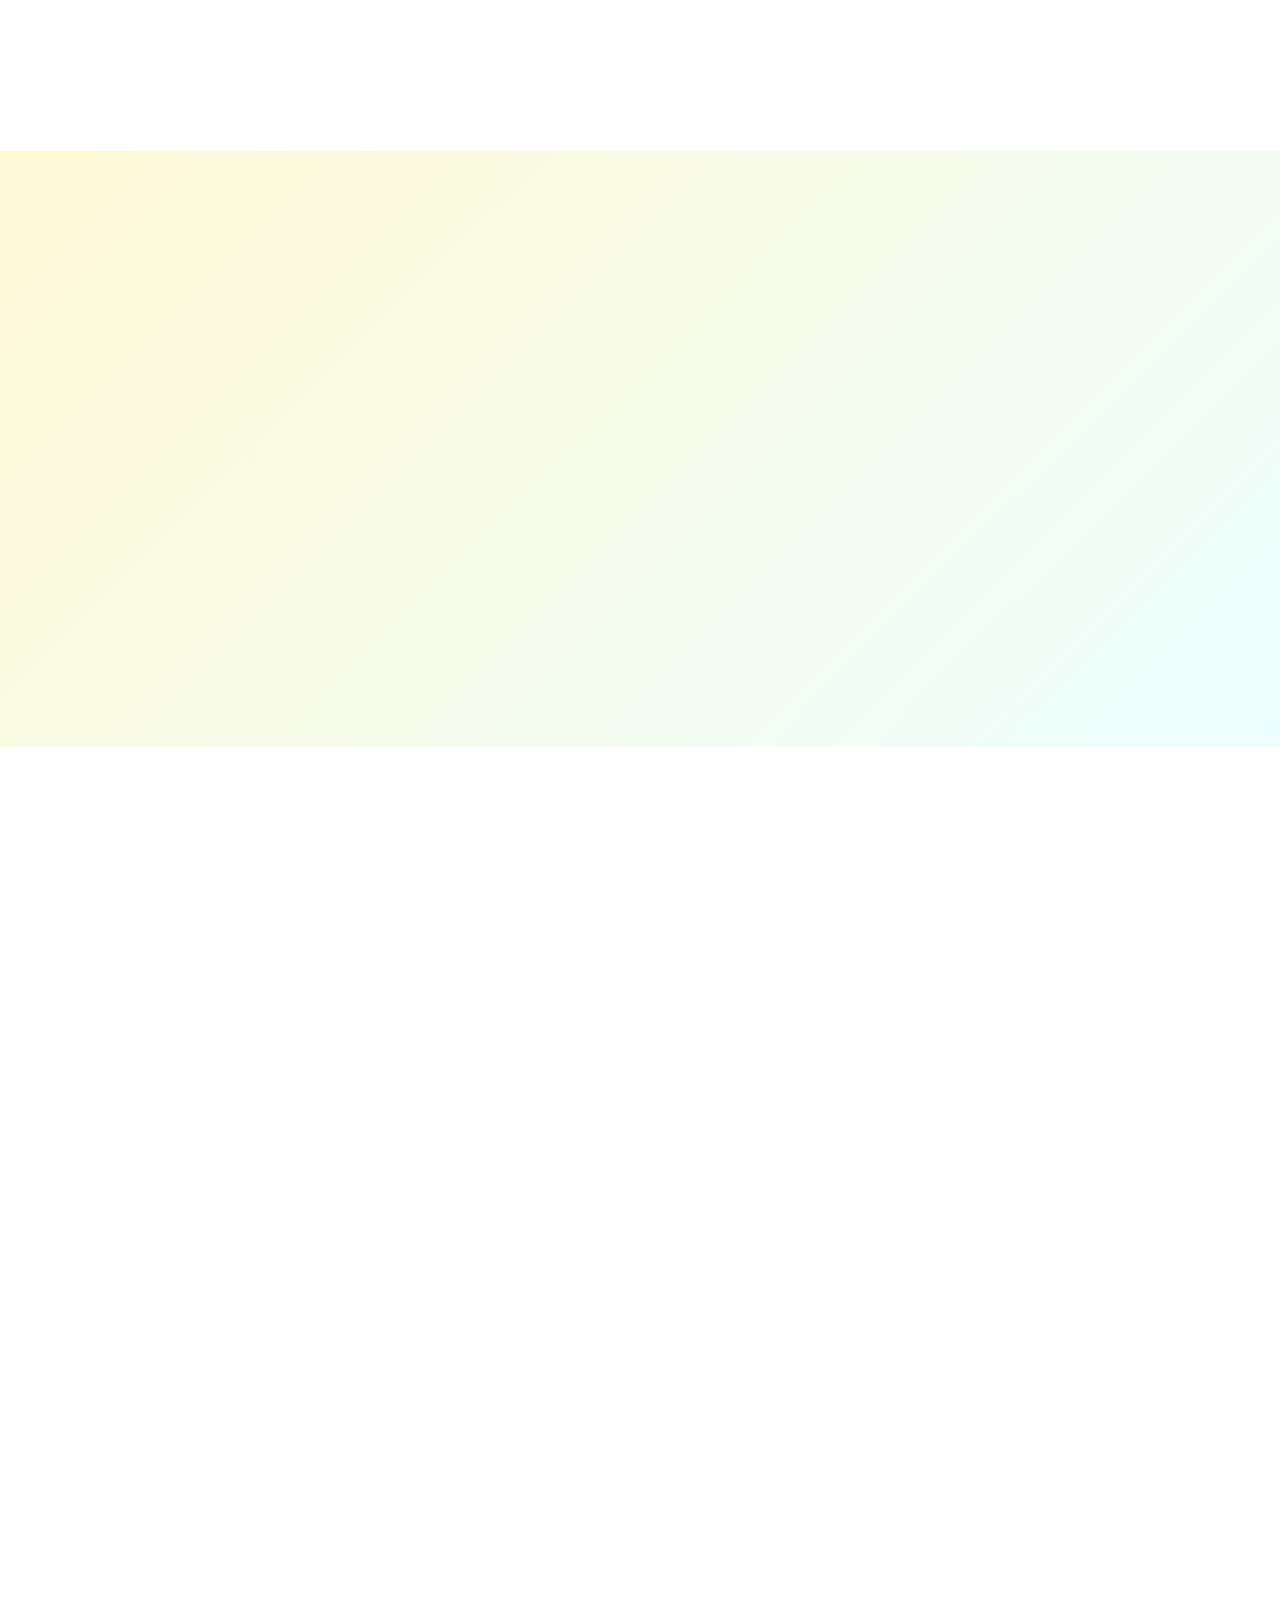
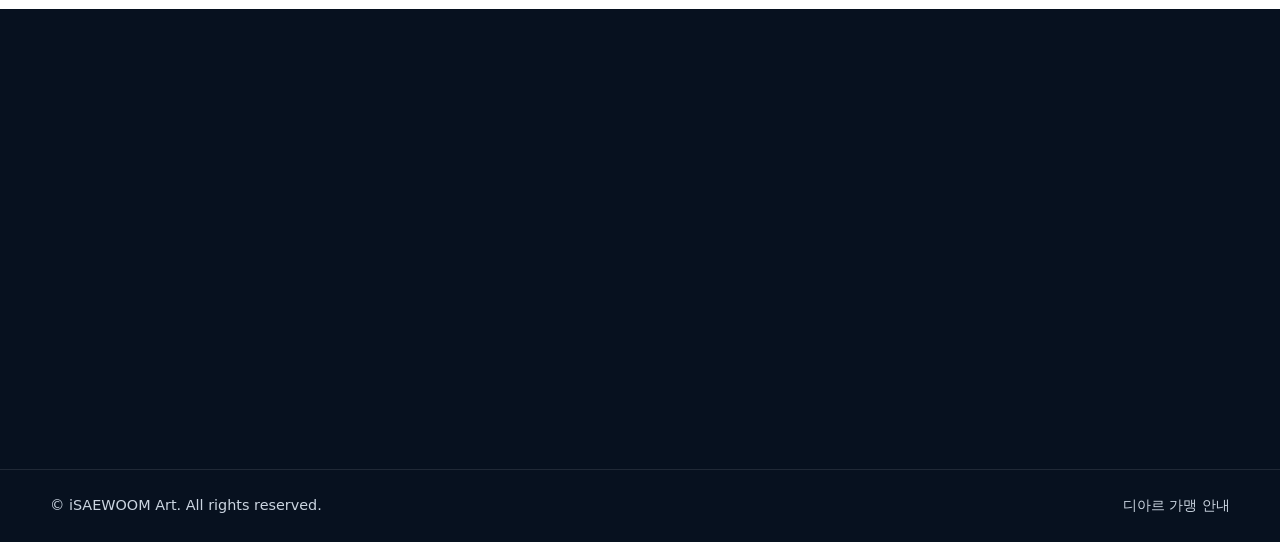
==== commit b97f6de0: "Add files via upload" ====
--- a/index.html
+++ b/index.html
@@ -3,19 +3,19 @@
 <head>
   <meta charset="UTF-8">
   <meta name="viewport" content="width=device-width, initial-scale=1.0">
-  <meta name="description" content="아이새움성향미술 가맹 안내. 사과 테스트, 성향워크북, 월별 커리큘럼, 운영 시스템, 밴드 운영과 정기 세미나를 소개합니다.">
+  <meta name="description" content="디아르 가맹 안내. 사과 테스트, 성향워크북, 월별 커리큘럼, 운영 시스템, 밴드 운영과 정기 세미나를 소개합니다.">
   <meta name="theme-color" content="#FFD21F">
-  <meta property="og:title" content="아이새움성향미술 가맹 안내">
+  <meta property="og:title" content="디아르 가맹 안내">
   <meta property="og:description" content="성향 분석 기반 맞춤 미술교육과 운영 시스템">
   <meta property="og:type" content="website">
-  <title>아이새움성향미술 가맹 안내</title>
+  <title>디아르 가맹 안내</title>
   <link rel="stylesheet" href="css/style.css">
 </head>
 <body>
   <header class="site-header">
     <div class="wrap nav">
-      <a class="brand" href="#top" aria-label="아이새움성향미술 홈">
-        <img src="images/logo.webp" alt="아이새움성향미술 로고">
+      <a class="brand" href="#top" aria-label="디아르 홈">
+        <img src="images/logo.webp" alt="디아르 로고">
       </a>
       <nav class="nav-links" aria-label="주요 메뉴">
         <a href="#apple">사과 테스트</a>
@@ -38,7 +38,7 @@
       <div class="wrap hero-grid hero-grid-video">
         <div class="hero-copy hero-glass reveal">
           <p class="eyebrow">iSAEWOOM ORIENTATION ART</p>
-          <h1>아이의 그림은 틀리지 않았다.<br><span class="blue">성향이 다를&nbsp;뿐</span></h1>
+          <h1>아이의 그림, 성향을 읽다</h1>
           <p class="hero-lead">성향 분석 기반 맞춤 미술교육 · 운영 시스템</p>
           <div class="chips" aria-label="핵심 키워드">
             <span>성향 분석</span><span>성향워크북</span><span>월별 커리큘럼</span><span>밴드 운영</span><span>정기 세미나</span>
@@ -55,22 +55,22 @@
       <div class="wrap">
         <header class="section-head reveal">
           <p class="eyebrow">WHY iSAEWOOM</p>
-          <h2>아이새움성향미술의<br>운영 시스템</h2>
+          <h2>디아르의<br>운영 시스템</h2>
           <p class="section-sub">교육 · 커리큘럼 · 커뮤니티 · 운영 지원</p>
         </header>
         <div class="feature-grid">
           <article class="feature-card reveal"><div class="feature-icon">🍎</div><h3>사과 테스트</h3><p class="nowrap-text">성향 분석을 통한 교육 방향 설정</p></article>
           <article class="feature-card reveal"><div class="feature-icon">🎨</div><h3>성향워크북</h3><p>A·B·C 성향 맞춤 수업 운영</p></article>
           <article class="feature-card reveal"><div class="feature-icon">📚</div><h3>월별 커리큘럼</h3><p>매월 제공되는 8가지 전문 커리큘럼</p></article>
-          <article class="feature-card reveal"><div class="feature-icon">💬</div><h3>밴드 운영</h3><p>가맹점 소통 · 수업 및 운영 자료 공유</p></article>
-          <article class="feature-card reveal"><div class="feature-icon">🎓</div><h3>정기 세미나</h3><p>연 2회 교육 · 운영 노하우 공유</p></article>
+          <article class="feature-card reveal"><div class="feature-icon">💬</div><h3>밴드 운영</h3><p>자료 공유</p></article>
+          <article class="feature-card reveal"><div class="feature-icon">🎓</div><h3>정기 세미나</h3><p>연 2회 진행</p></article>
         </div>
       </div>
     </section>
 
     <section id="apple" class="section apple-section">
       <div class="wrap split">
-        <div class="image-card reveal"><img src="images/apple_test.webp" alt="아이새움 사과 테스트 성향 분석 자료" loading="lazy"></div>
+        <div class="image-card reveal"><img src="images/apple_test.webp" alt="디아르 사과 테스트 성향 분석 자료" loading="lazy"></div>
         <div class="content-card reveal">
           <p class="eyebrow">APPLE TEST</p>
           <h2>사과 테스트로 시작되는 성향 분석</h2>
@@ -115,7 +115,7 @@
             <li>QR 자료와 수업 안내</li>
           </ul>
         </div>
-        <div class="image-card reveal"><img src="images/workbook.webp" alt="아이새움 성향미술 워크북" loading="lazy"></div>
+        <div class="image-card reveal"><img src="images/workbook.jpg" alt="디아르 워크북" loading="lazy"></div>
       </div>
     </section>
 
@@ -142,7 +142,7 @@
       <div class="wrap">
         <header class="section-head reveal">
           <p class="eyebrow">FRANCHISE BENEFITS</p>
-          <h2>아이새움성향미술<br>8가지 가맹 혜택</h2>
+          <h2>디아르<br>8가지 가맹 혜택</h2>
           <p class="section-sub">교육 · 콘텐츠 · 운영 · 홍보 지원</p>
         </header>
         <div class="benefit-gallery">
@@ -162,7 +162,7 @@
       <div class="wrap">
         <header class="section-head reveal">
           <p class="eyebrow">OPERATION SYSTEM</p>
-          <h2>아이새움 성향미술의<br>다양한 운영 시스템</h2>
+          <h2>디아르의<br>다양한 운영 시스템</h2>
           <p class="section-sub">교육 · 커뮤니티 · 운영 지원</p>
         </header>
         <div class="system-grid">
@@ -179,7 +179,7 @@
       <div class="wrap">
         <header class="section-head reveal">
           <p class="eyebrow">COMMUNITY</p>
-          <h2>아이새움성향미술의<br>밴드 운영과 정기 세미나</h2>
+          <h2>디아르의<br>밴드 운영과 정기 세미나</h2>
           <p class="section-sub">본사와 가맹점이 밴드와 정기 세미나를 통해 교육과 운영 정보를 공유</p>
         </header>
         <div class="flow-grid">
@@ -212,7 +212,7 @@
       <div class="wrap contact-grid">
         <div class="reveal">
           <p class="eyebrow">CONTACT</p>
-          <h2>아이새움성향미술 가맹 상담 문의</h2>
+          <h2>디아르 가맹 상담 문의</h2>
           <p>교육 시스템 · 운영 방식 · 지역권 · 가맹 안내</p>
           <div class="contact-actions">
             <a class="btn btn-primary" href="tel:15513422">대표번호 1551-3422</a>
@@ -232,7 +232,7 @@
   </main>
 
   <footer>
-    <div class="wrap footer-inner"><span>© iSAEWOOM Art. All rights reserved.</span><span>아이새움성향미술 가맹 안내</span></div>
+    <div class="wrap footer-inner"><span>© iSAEWOOM Art. All rights reserved.</span><span>디아르 가맹 안내</span></div>
   </footer>
 
   <a class="floating-cta" href="sms:01025516752" aria-label="가맹 문자 상담">가맹 문자 상담</a>
--- a/css/style.css
+++ b/css/style.css
@@ -78,7 +78,7 @@
 .step-grid{display:grid;grid-template-columns:repeat(3,1fr);gap:20px}
 .step-card{position:relative;overflow:hidden;border-radius:28px;padding:30px}
 .step-card span{display:grid;place-items:center;width:48px;height:48px;border-radius:22px;background:var(--yellow);font-weight:950;margin-bottom:16px}
-.step-card:after{content:"";position:absolute;right:-45px;bottom:-45px;width:140px;height:140px;border-radius:22px;background:rgba(85,214,214,.12)}
+.step-card:after{display:none;content:none}
 .workbook-section{background:#FFFDF5}
 .compact{max-width:520px}
 .curriculum-section{background:#fff}
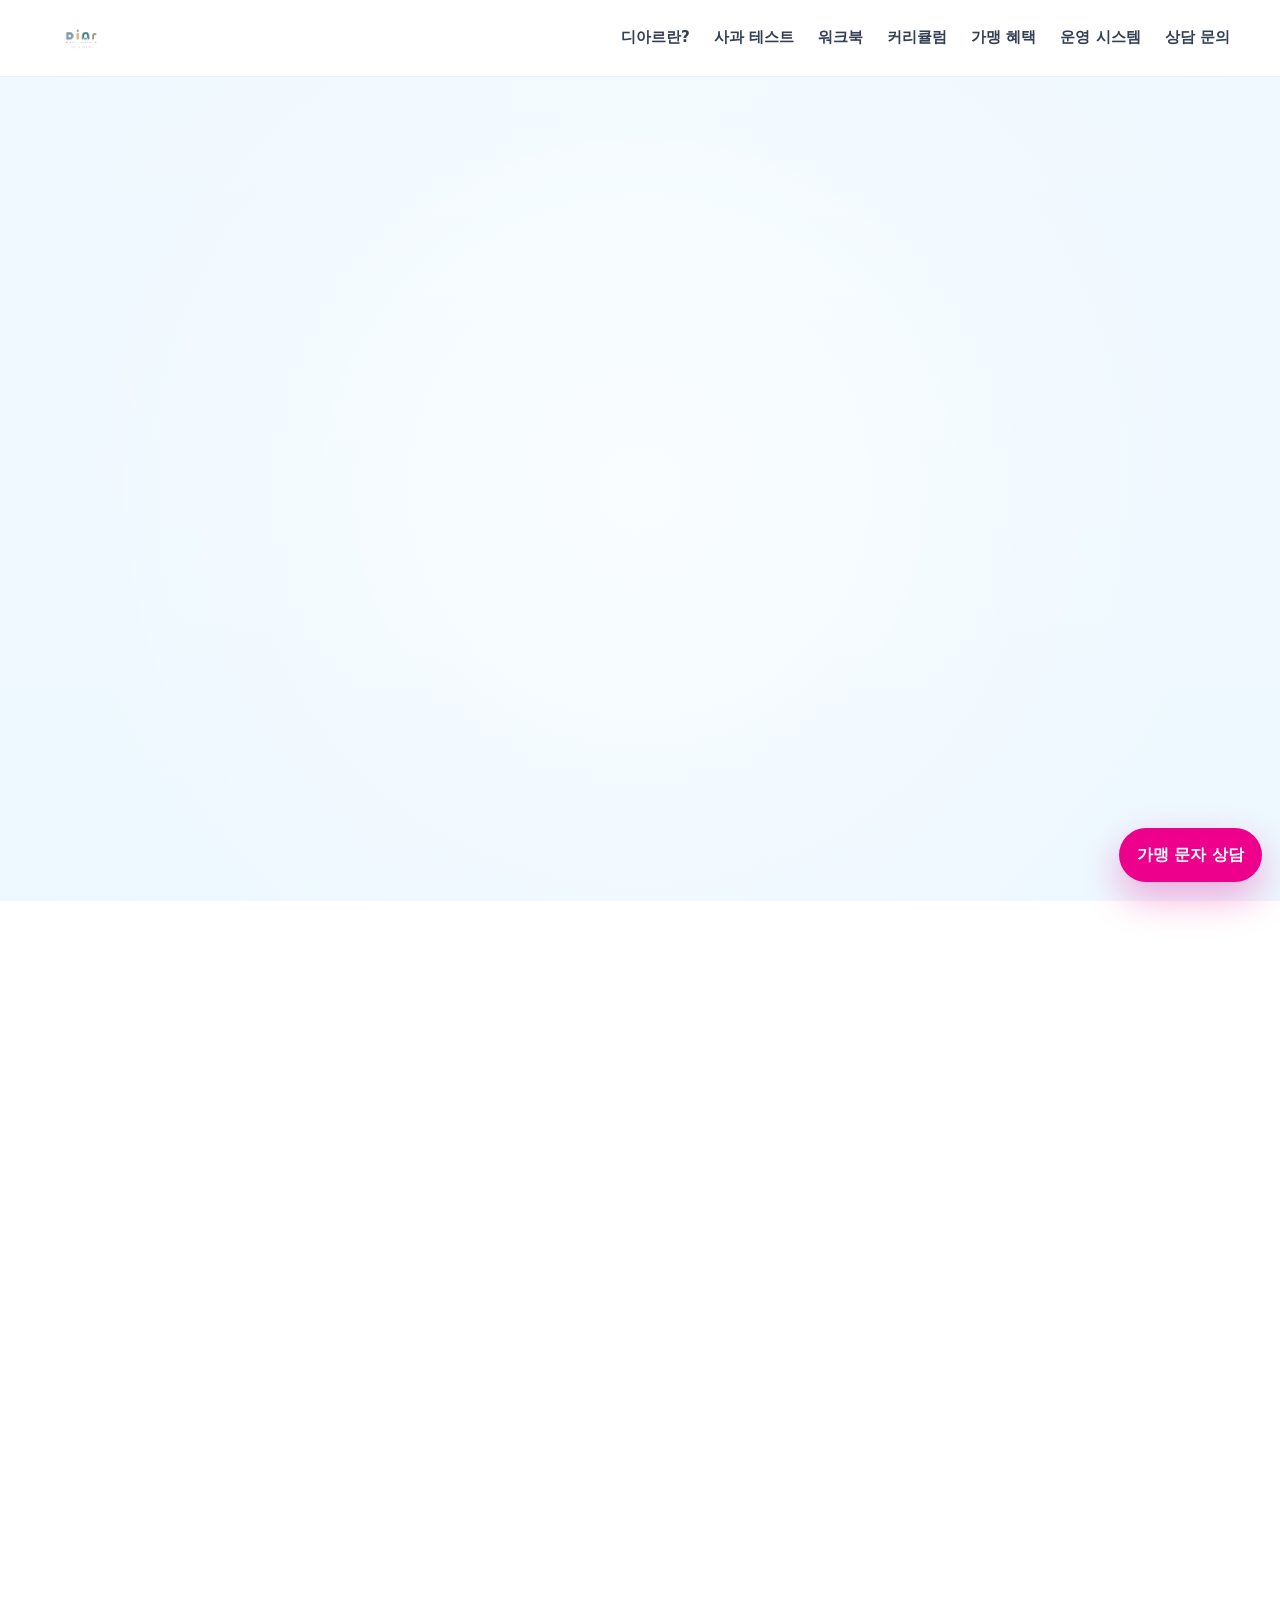
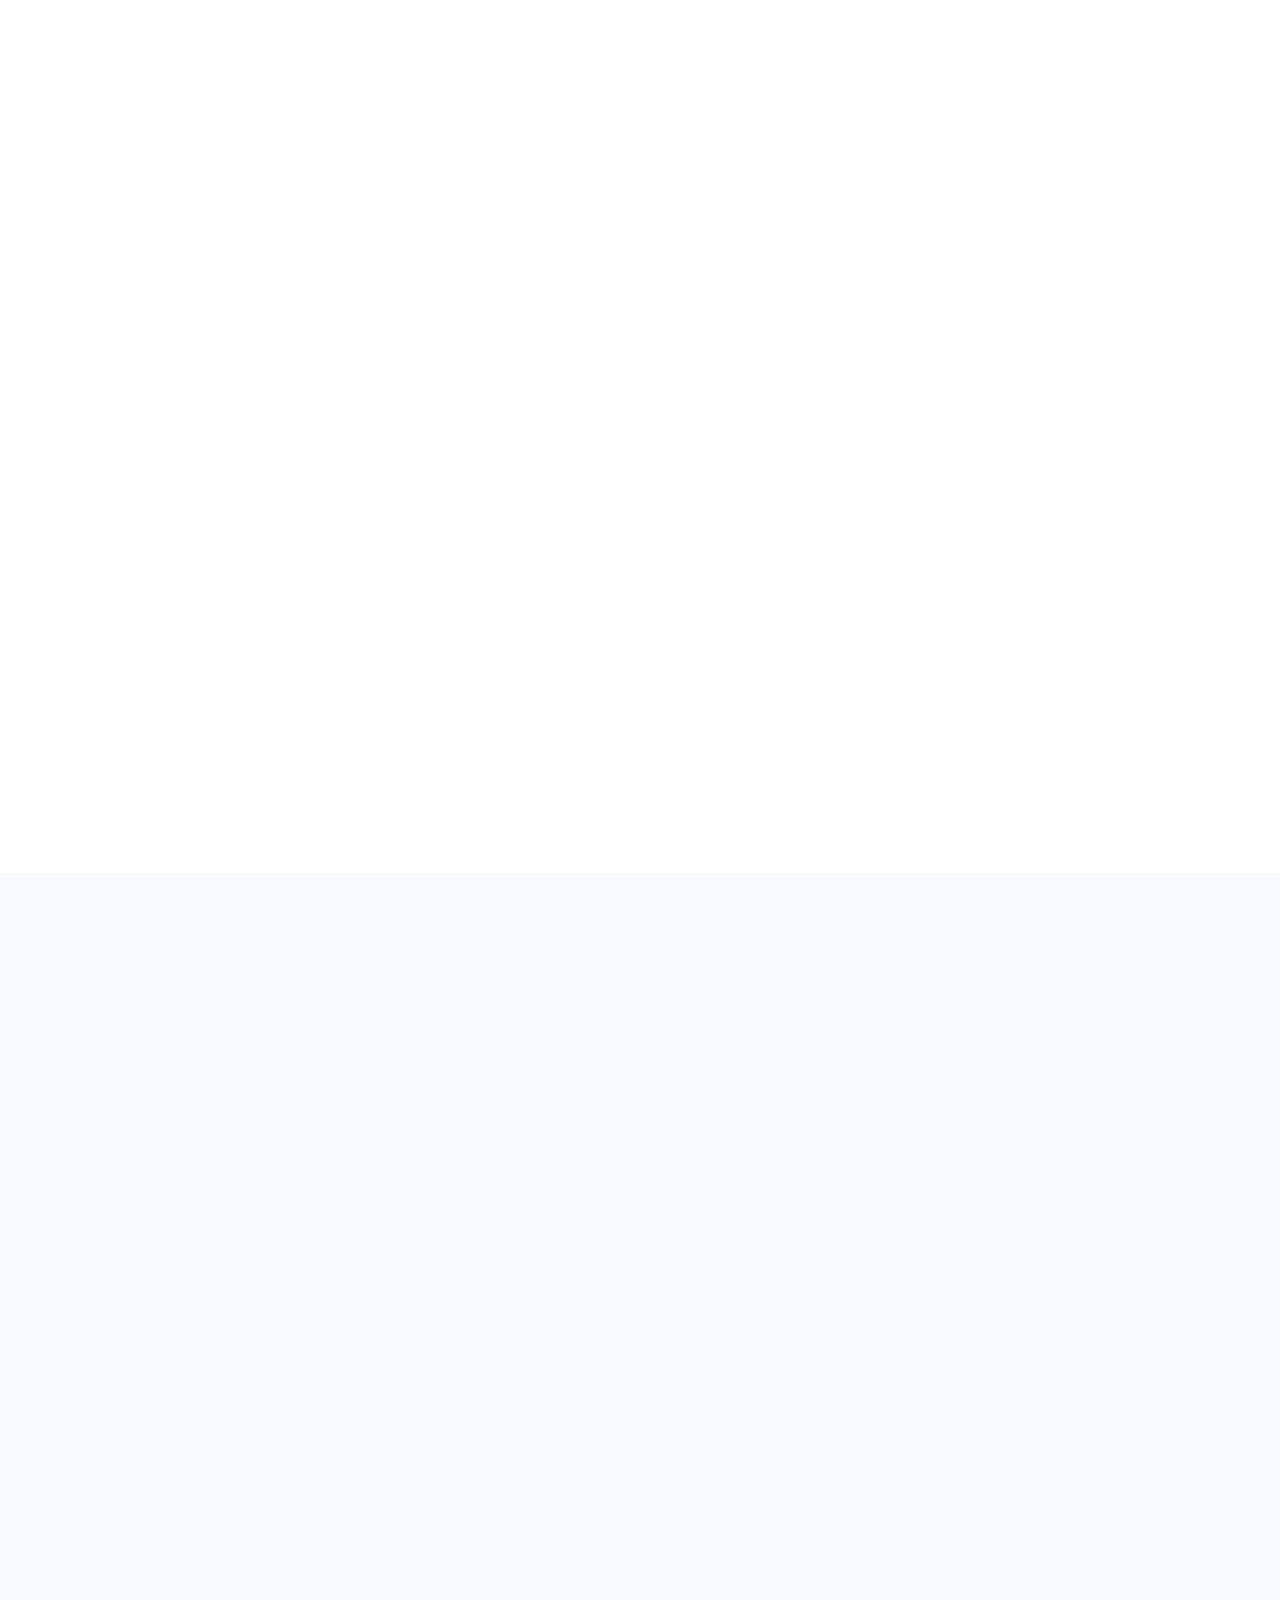
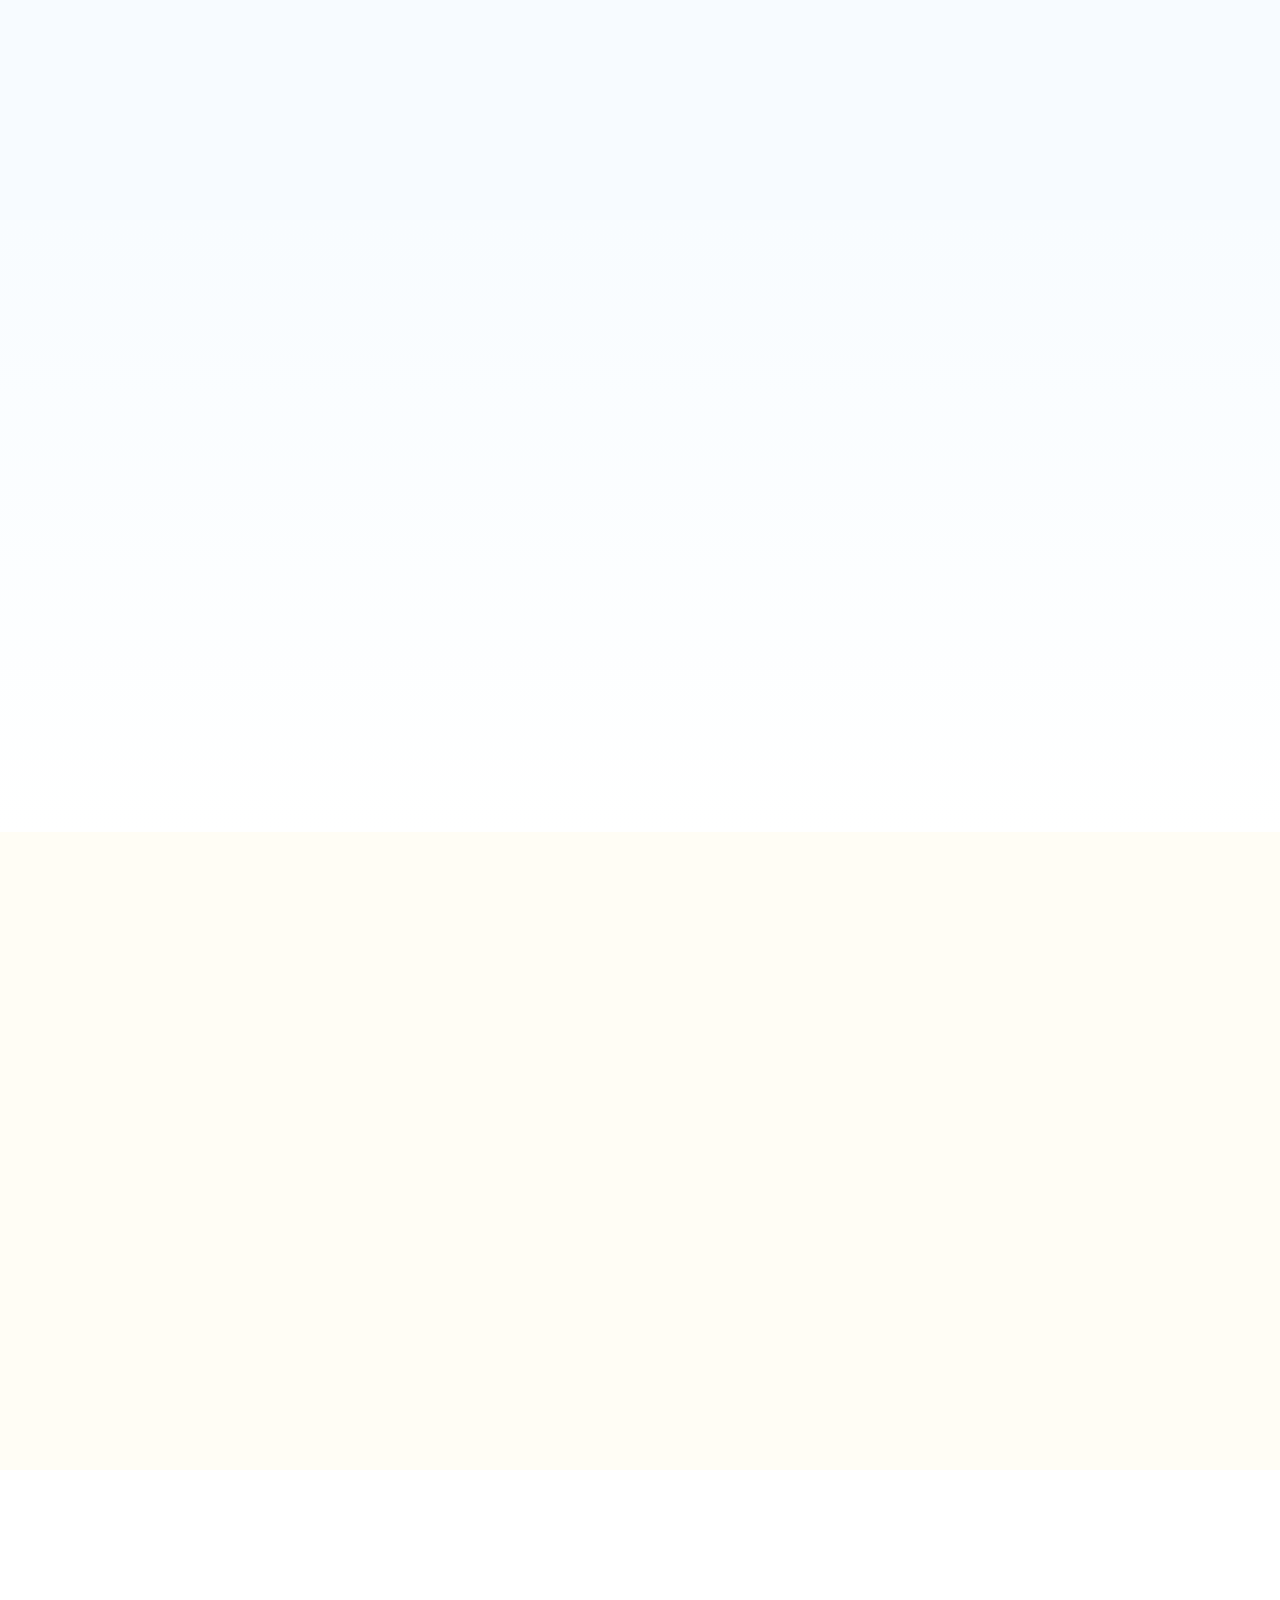
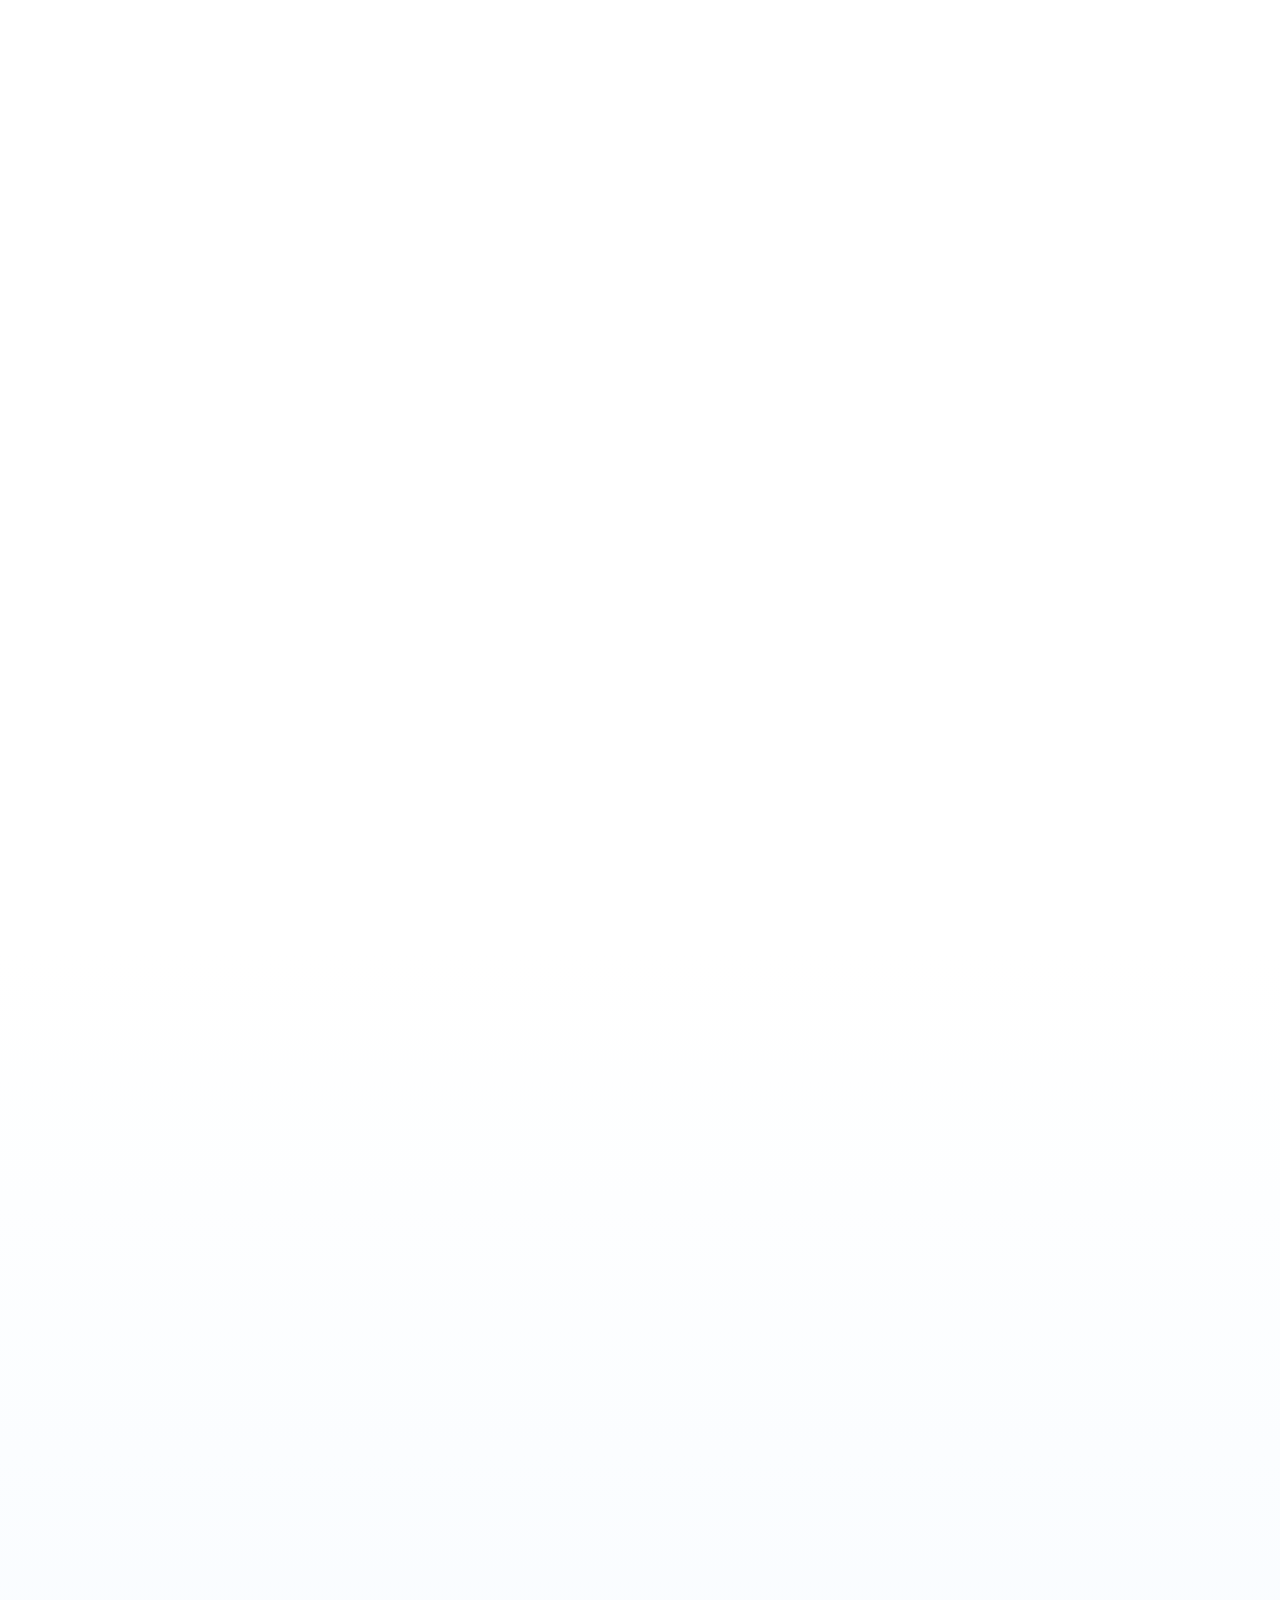
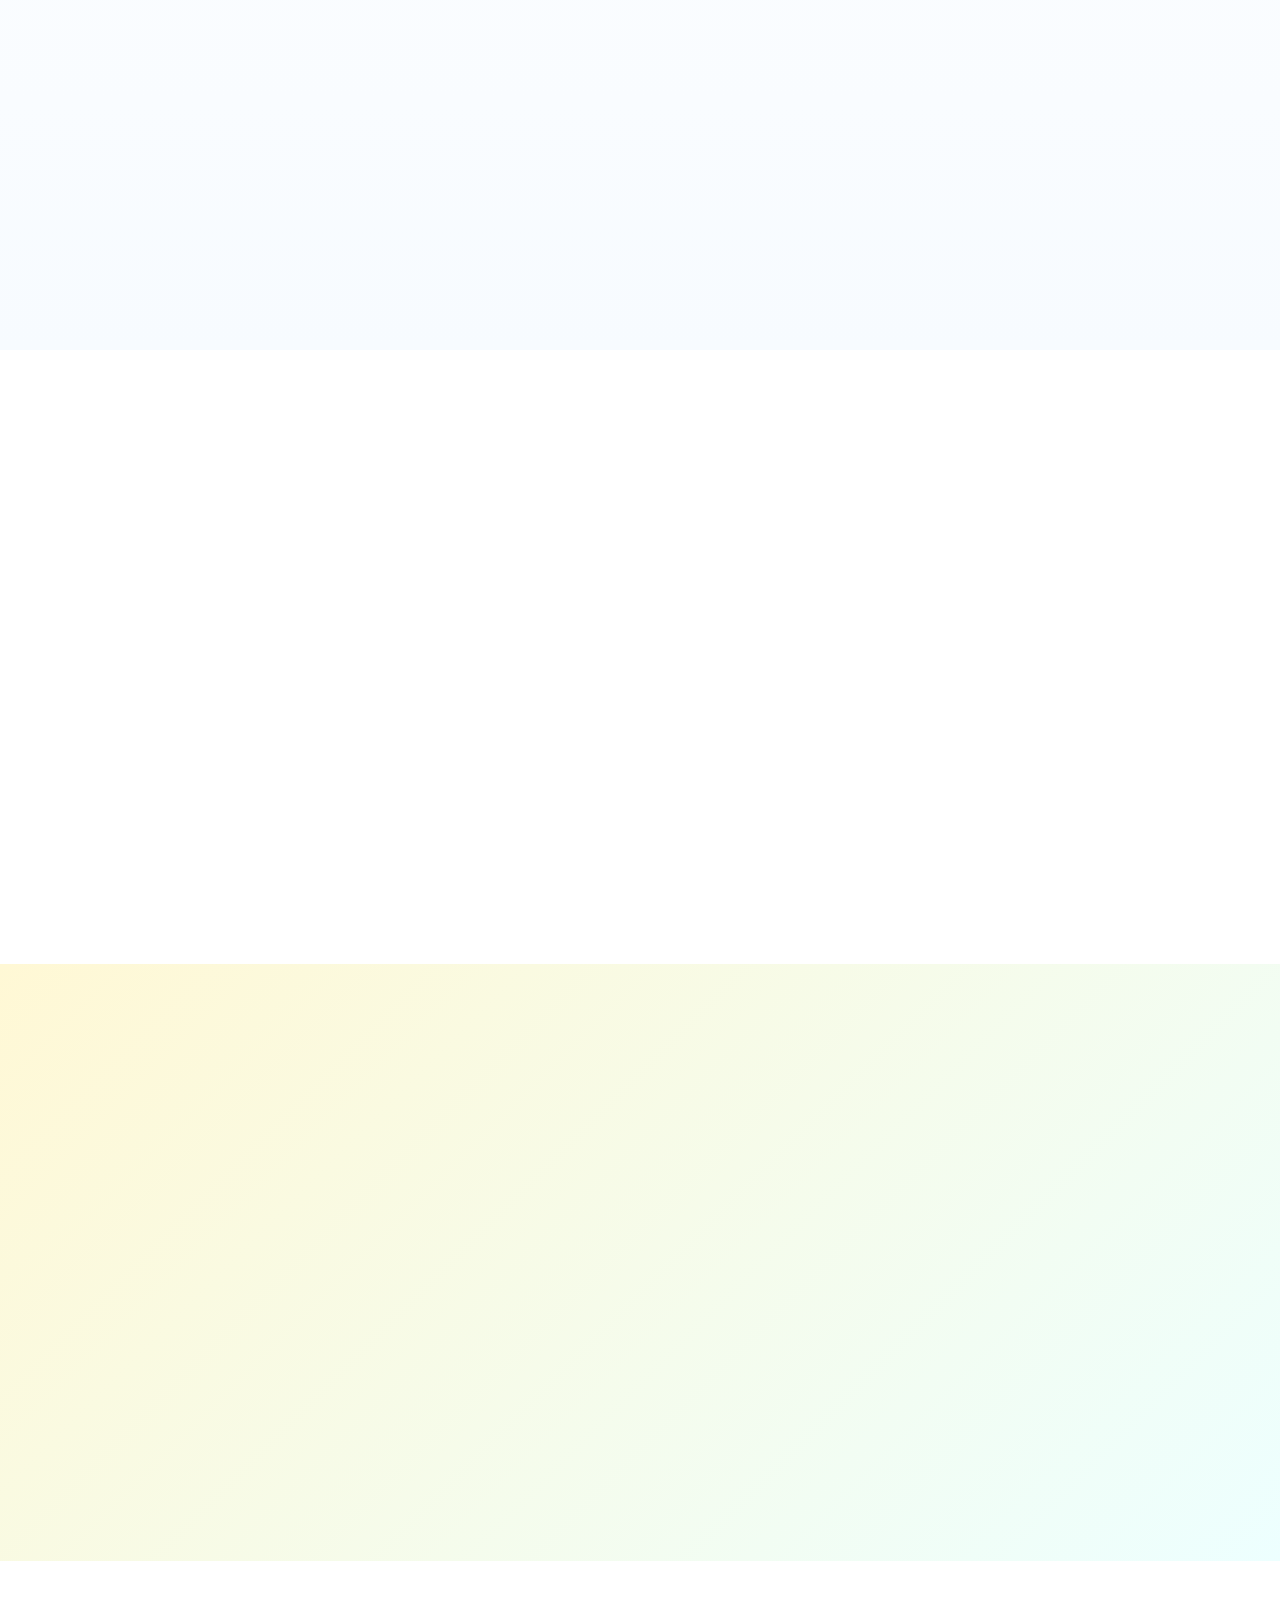
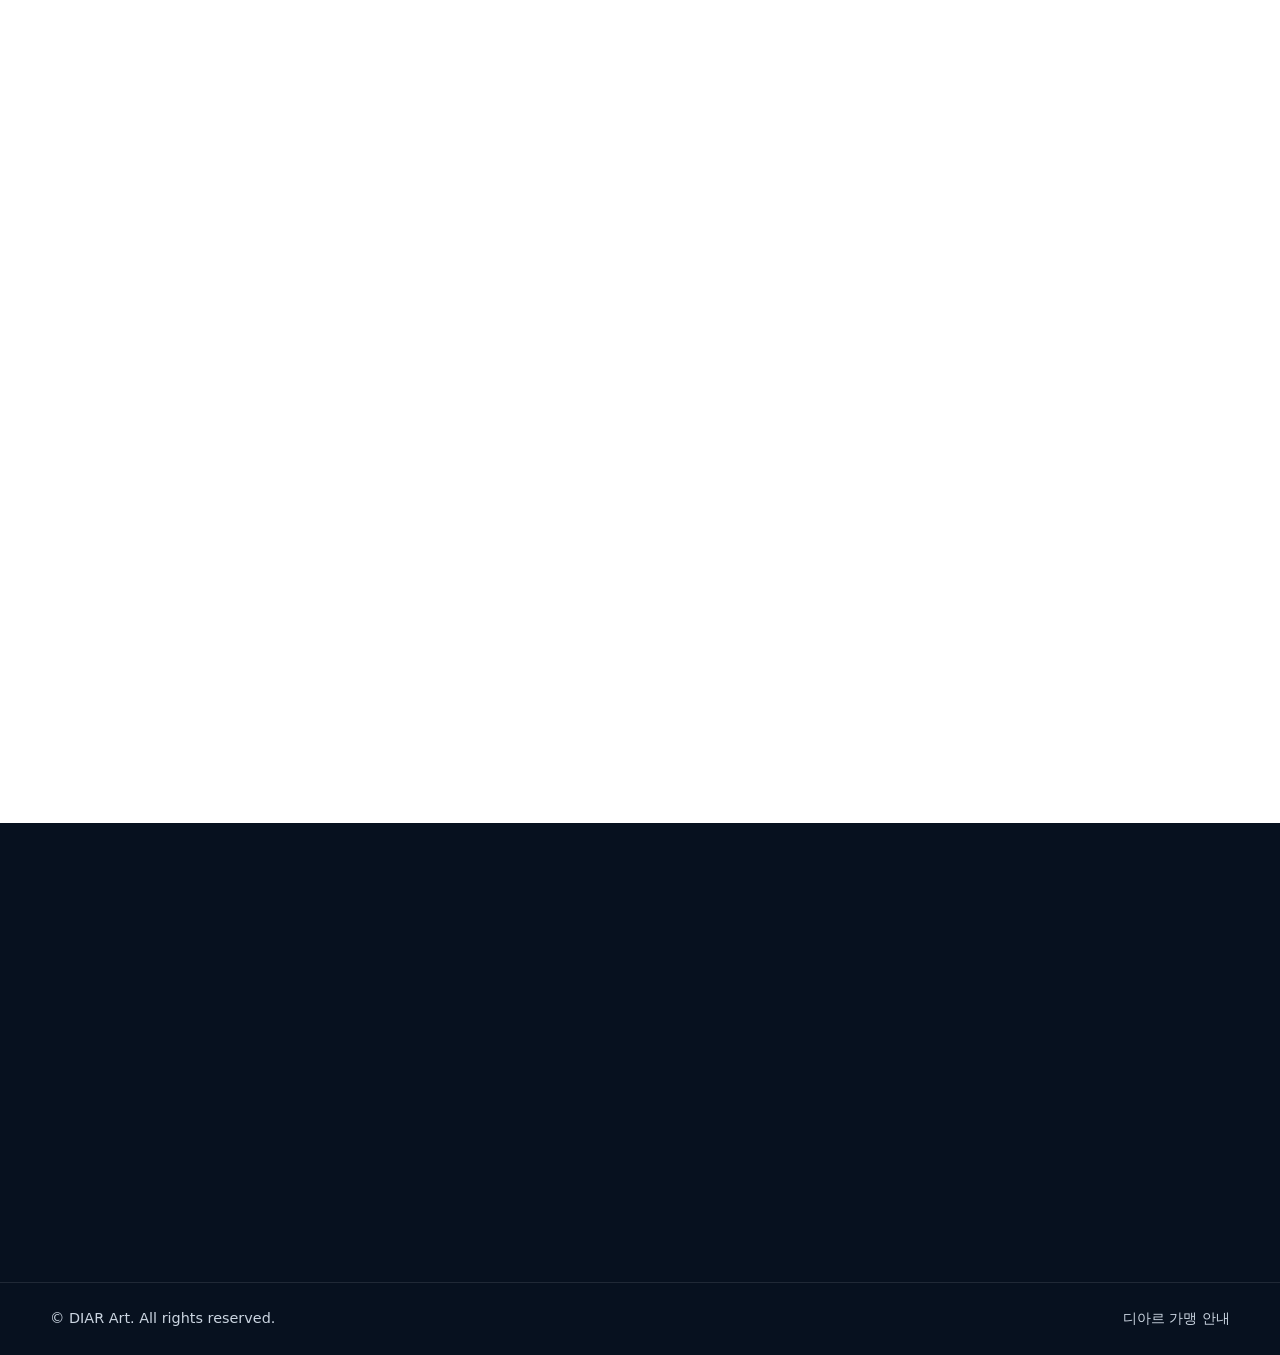
==== commit d12d7ebb: "Add files via upload" ====
--- a/index.html
+++ b/index.html
@@ -18,6 +18,7 @@
         <img src="images/logo.webp" alt="디아르 로고">
       </a>
       <nav class="nav-links" aria-label="주요 메뉴">
+        <a href="#about">디아르란?</a>
         <a href="#apple">사과 테스트</a>
         <a href="#workbook">워크북</a>
         <a href="#curriculum">커리큘럼</a>
@@ -37,7 +38,7 @@
       <div class="hero-bg-overlay" aria-hidden="true"></div>
       <div class="wrap hero-grid hero-grid-video">
         <div class="hero-copy hero-glass reveal">
-          <p class="eyebrow">iSAEWOOM ORIENTATION ART</p>
+          <p class="eyebrow">DIAR ORIENTATION ART</p>
           <h1>아이의 그림, 성향을 읽다</h1>
           <p class="hero-lead">성향 분석 기반 맞춤 미술교육 · 운영 시스템</p>
           <div class="chips" aria-label="핵심 키워드">
@@ -51,10 +52,37 @@
       </div>
     </section>
 
+    <section id="about" class="section about-diar-section">
+      <div class="wrap about-diar-grid">
+        <div class="about-diar-logo reveal">
+          <img src="images/diar_art_insight.png" alt="DIAR ART INSIGHT 로고" loading="lazy">
+        </div>
+        <div class="about-diar-copy reveal">
+          <p class="eyebrow">BRAND ESSENCE</p>
+          <h2>디아르란?</h2>
+          <p class="about-diar-lead">DIAR는 ‘Disposition, Insight, Art, Reading’의 가치를 바탕으로 아이의 그림 성향을 읽어내고, 그 성향에 맞는 미술 교육을 제공하여 아이의 고유한 감성과 가능성을 발견하고 성장시키는 아동미술 프랜차이즈 브랜드입니다.</p>
+          <h3>DIAR의 가치</h3>
+          <div class="diar-value-grid">
+            <article><b>D</b><strong>성향 이해</strong><span>Disposition</span></article>
+            <article><b>I</b><strong>통찰 발견</strong><span>Insight</span></article>
+            <article><b>A</b><strong>예술 경험</strong><span>Art</span></article>
+            <article><b>R</b><strong>의미 해석</strong><span>Reading</span></article>
+          </div>
+          <div class="diar-meaning">
+            <h3>DIAR의 의미</h3>
+            <p><b>D · Disposition</b><span>성향, 기질, 타고난 특성</span></p>
+            <p><b>I · Insight</b><span>통찰, 깊이 있는 이해</span></p>
+            <p><b>A · Art</b><span>예술, 창의적 표현</span></p>
+            <p><b>R · Reading</b><span>읽다, 해석하다</span></p>
+          </div>
+        </div>
+      </div>
+    </section>
+
     <section class="section why">
       <div class="wrap">
         <header class="section-head reveal">
-          <p class="eyebrow">WHY iSAEWOOM</p>
+          <p class="eyebrow">WHY DIAR</p>
           <h2>디아르의<br>운영 시스템</h2>
           <p class="section-sub">교육 · 커리큘럼 · 커뮤니티 · 운영 지원</p>
         </header>
@@ -232,7 +260,7 @@
   </main>
 
   <footer>
-    <div class="wrap footer-inner"><span>© iSAEWOOM Art. All rights reserved.</span><span>디아르 가맹 안내</span></div>
+    <div class="wrap footer-inner"><span>© DIAR Art. All rights reserved.</span><span>디아르 가맹 안내</span></div>
   </footer>
 
   <a class="floating-cta" href="sms:01025516752" aria-label="가맹 문자 상담">가맹 문자 상담</a>
--- a/css/style.css
+++ b/css/style.css
@@ -201,3 +201,23 @@
   .hero-glass .chips{gap:7px}
   .hero-glass .chips span{font-size:.82rem;padding:7px 10px}
 }
+
+
+/* DIAR brand introduction */
+.about-diar-section{background:#fff}
+.about-diar-grid{display:grid;grid-template-columns:.9fr 1.1fr;gap:54px;align-items:center}
+.about-diar-logo{border:1px solid var(--line);border-radius:32px;background:#fff;box-shadow:var(--shadow-soft);padding:28px}
+.about-diar-logo img{display:block;width:100%;height:auto;border-radius:20px}
+.about-diar-copy h2{margin:0 0 20px;font-size:clamp(2rem,4vw,3.2rem);letter-spacing:-.045em}
+.about-diar-lead{margin:0 0 30px;color:#475467;font-size:1.05rem;line-height:1.9;font-weight:650}
+.about-diar-copy h3{margin:26px 0 14px;font-size:1.25rem}
+.diar-value-grid{display:grid;grid-template-columns:repeat(4,1fr);gap:12px}
+.diar-value-grid article{border:1px solid var(--line);border-radius:18px;padding:18px 12px;text-align:center;background:#F8FAFC}
+.diar-value-grid b{display:grid;place-items:center;width:42px;height:42px;margin:0 auto 10px;border-radius:15px;background:#E8F3FB;color:#2B79BD;font-size:1.25rem}
+.diar-value-grid article:nth-child(2) b{background:#FFF0D9;color:#B97718}.diar-value-grid article:nth-child(3) b{background:#EAF7EF;color:#4E8468}.diar-value-grid article:nth-child(4) b{background:#F2ECE8;color:#8A7465}
+.diar-value-grid strong,.diar-value-grid span{display:block}.diar-value-grid strong{font-size:.98rem}.diar-value-grid span{margin-top:4px;color:var(--muted);font-size:.82rem}
+.diar-meaning{margin-top:24px;padding-top:4px;border-top:1px solid var(--line)}
+.diar-meaning p{display:grid;grid-template-columns:170px 1fr;gap:18px;margin:0;padding:10px 0;border-bottom:1px solid #F1F3F5;color:#475467}
+.diar-meaning b{color:var(--ink)}
+@media(max-width:1020px){.about-diar-grid{grid-template-columns:1fr}.diar-value-grid{grid-template-columns:repeat(2,1fr)}}
+@media(max-width:640px){.about-diar-logo{padding:14px;border-radius:24px}.diar-value-grid{grid-template-columns:1fr 1fr}.diar-meaning p{grid-template-columns:1fr;gap:3px}.about-diar-lead{font-size:1rem}}
